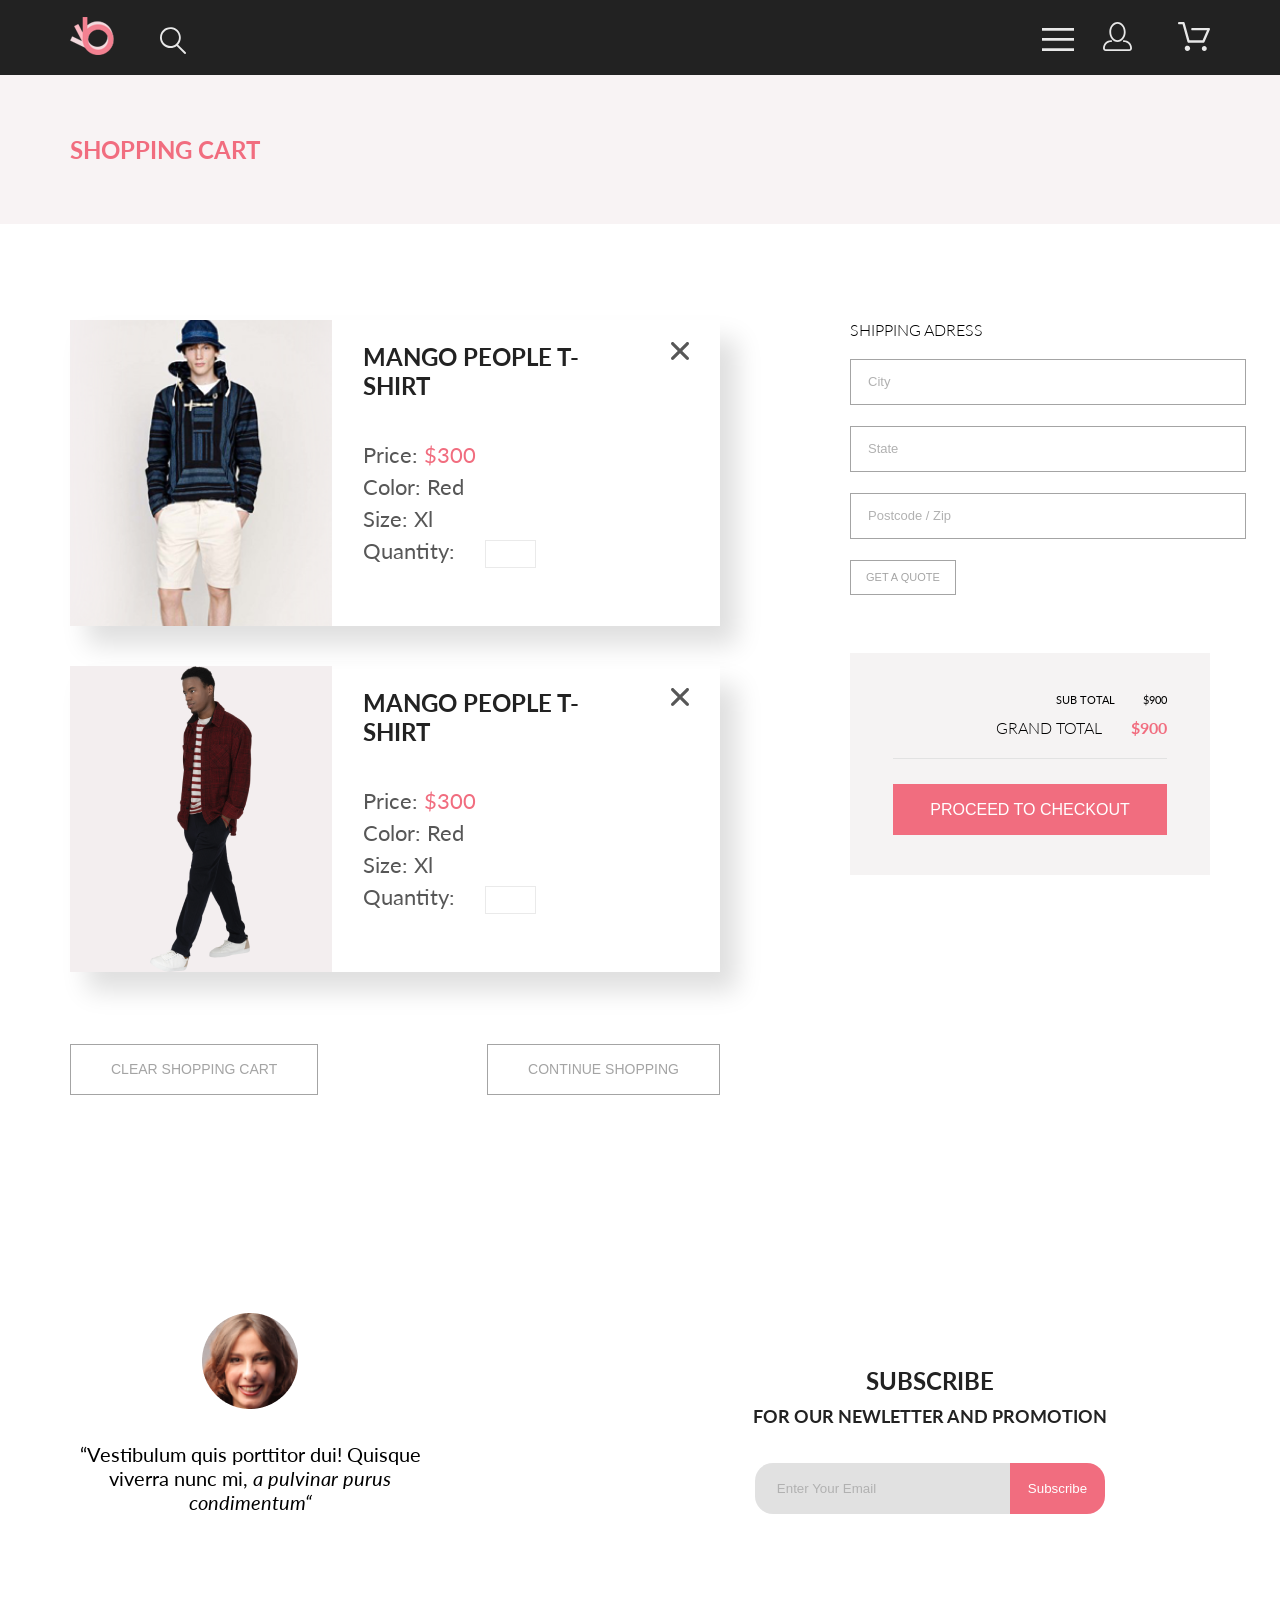
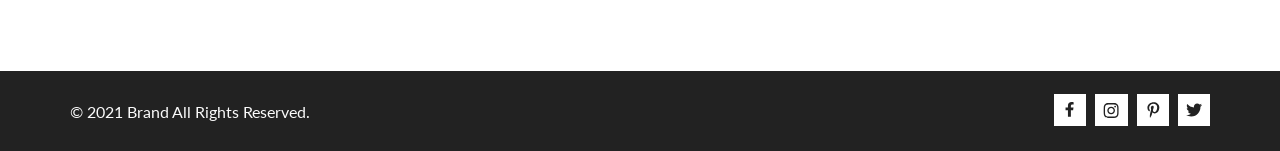
==== cart.html @ 200db580 "Страница Корзина" ====
<!doctype html>
<html lang="ru-RU">

<head>
	<meta charset="utf-8">
	<meta name="viewport" content="width=device-width, initial-scale=1">
	<title>Корзина</title>
	<link rel="stylesheet" href="css/style.css">
	<link rel="preconnect" href="https://fonts.gstatic.com">
	<link href="https://fonts.googleapis.com/css2?family=Lato:wght@300;400;700;900&display=swap" rel="stylesheet">
</head>

<body>
	<svg class="visually-hidden">
		<symbol id="icon__loupe">
			<path
				d="M19.0596 17.6259C20.6713 15.8658 21.6282 13.6048 21.7698 11.2225C21.9113 8.84018 21.2288 6.48173 19.8369 4.54318C18.445 2.60463 16.4285 1.20404 14.126 0.576619C11.8234 -0.0508009 9.3751 0.13316 7.19217 1.09761C5.00923 2.06205 3.22463 3.74825 2.13804 5.87302C1.05145 7.9978 0.729054 10.4318 1.225 12.7661C1.72094 15.1005 3.00501 17.1932 4.86158 18.6927C6.71814 20.1922 9.03413 21.0072 11.4206 21.0009C13.673 21.004 15.8645 20.27 17.6606 18.9109L25.4086 26.7179C25.4941 26.807 25.5965 26.8781 25.7099 26.927C25.8232 26.9759 25.9452 27.0017 26.0686 27.0029C26.1923 27.0033 26.3148 26.9782 26.4283 26.9292C26.5419 26.8801 26.6441 26.8082 26.7286 26.7179C26.9025 26.537 26.9997 26.2958 26.9997 26.0449C26.9997 25.794 26.9025 25.5528 26.7286 25.3719L19.0596 17.6259ZM2.88662 10.5009C2.89946 8.81563 3.41094 7.17187 4.35659 5.77685C5.30224 4.38183 6.63972 3.29801 8.20044 2.662C9.76115 2.02599 11.4752 1.86627 13.1266 2.20298C14.7779 2.53969 16.2926 3.35775 17.4797 4.55404C18.6668 5.75033 19.4732 7.27129 19.7972 8.92519C20.1212 10.5791 19.9483 12.2919 19.3002 13.8476C18.6522 15.4034 17.5581 16.7325 16.1559 17.6674C14.7536 18.6023 13.1059 19.1011 11.4206 19.1009C9.14916 19.0901 6.97482 18.1784 5.37484 16.566C3.77486 14.9537 2.87998 12.7724 2.88662 10.5009Z" />
		</symbol>
		<symbol id="icon__menu">
			<path d="M0 23V20.31H32V23H0ZM0 12.76V10.07H32V12.76H0ZM0 2.69V0H32V2.69H0Z" />
		</symbol>
		<symbol id="icon__user">
			<path
				d="M14.5 19.937C19 19.937 22.656 15.464 22.656 9.968C22.656 4.472 19 0 14.5 0C13.3631 0.0217413 12.2463 0.303398 11.2351 0.823397C10.2239 1.34339 9.34507 2.08794 8.66602 3C7.12663 4.99573 6.30819 7.45381 6.34399 9.974C6.34399 15.465 10 19.937 14.5 19.937ZM14.5 1.813C18 1.813 20.844 5.472 20.844 9.969C20.844 14.466 17.998 18.125 14.5 18.125C11.002 18.125 8.15603 14.465 8.15503 9.969C8.15403 5.473 11 1.813 14.5 1.813ZM20.844 18.125C20.6036 18.125 20.373 18.2205 20.203 18.3905C20.033 18.5605 19.9375 18.7911 19.9375 19.0315C19.9375 19.2719 20.033 19.5025 20.203 19.6725C20.373 19.8425 20.6036 19.938 20.844 19.938C22.526 19.9399 24.1386 20.6088 25.3279 21.7982C26.5172 22.9875 27.1861 24.6 27.188 26.282C27.1875 26.5221 27.0918 26.7523 26.922 26.9221C26.7522 27.0918 26.5221 27.1875 26.282 27.188H2.71997C2.47985 27.1875 2.24975 27.0918 2.07996 26.9221C1.91016 26.7523 1.81449 26.5221 1.81396 26.282C1.81608 24.6001 2.48517 22.9877 3.67444 21.7985C4.86371 20.6092 6.47608 19.9401 8.15796 19.938C8.39824 19.938 8.62868 19.8425 8.79858 19.6726C8.96849 19.5027 9.06396 19.2723 9.06396 19.032C9.06396 18.7917 8.96849 18.5613 8.79858 18.3914C8.62868 18.2215 8.39824 18.126 8.15796 18.126C5.99541 18.1279 3.92201 18.9875 2.39258 20.5164C0.863144 22.0453 0.00264777 24.1185 0 26.281C0.000794067 27.0019 0.287502 27.693 0.797241 28.2027C1.30698 28.7125 1.99811 28.9992 2.71899 29H26.282C27.0027 28.9989 27.6936 28.7121 28.2031 28.2024C28.7126 27.6927 28.9992 27.0017 29 26.281C28.9974 24.1187 28.1372 22.0457 26.6083 20.5168C25.0793 18.9878 23.0063 18.1276 20.844 18.125Z" />
		</symbol>
		<symbol id="icon__cart">
			<path
				d="M26.2009 29C25.5532 28.9738 24.9415 28.6948 24.4972 28.2227C24.0529 27.7506 23.8114 27.1232 23.8245 26.475C23.8376 25.8269 24.1043 25.2097 24.5673 24.7559C25.0303 24.3022 25.6527 24.048 26.301 24.048C26.9493 24.048 27.5717 24.3022 28.0347 24.7559C28.4977 25.2097 28.7644 25.8269 28.7775 26.475C28.7906 27.1232 28.549 27.7506 28.1047 28.2227C27.6604 28.6948 27.0488 28.9738 26.401 29H26.2009ZM6.75293 26.32C6.75293 25.79 6.91011 25.2718 7.20459 24.8311C7.49907 24.3904 7.91764 24.0469 8.40735 23.844C8.89705 23.6412 9.43594 23.5881 9.95581 23.6915C10.4757 23.7949 10.9532 24.0502 11.328 24.425C11.7028 24.7998 11.9581 25.2773 12.0615 25.7972C12.1649 26.317 12.1118 26.8559 11.9089 27.3456C11.7061 27.8353 11.3626 28.2539 10.9219 28.5483C10.4812 28.8428 9.96304 29 9.43298 29C9.08087 29.0003 8.73212 28.9311 8.40674 28.7966C8.08136 28.662 7.78569 28.4646 7.53662 28.2158C7.28755 27.9669 7.09001 27.6713 6.9552 27.3461C6.82039 27.0208 6.75098 26.6721 6.75098 26.32H6.75293ZM10.553 20.686C10.2935 20.6868 10.0409 20.6024 9.83411 20.4457C9.62727 20.2891 9.47758 20.0689 9.40796 19.819L4.57495 2.36401H1.18201C0.868521 2.36401 0.567859 2.23947 0.346191 2.01781C0.124523 1.79614 0 1.49549 0 1.18201C0 0.868519 0.124523 0.567873 0.346191 0.346205C0.567859 0.124537 0.868521 5.81268e-06 1.18201 5.81268e-06H5.46301C5.7225 -0.00080736 5.97504 0.0837201 6.18176 0.240568C6.38848 0.397416 6.53784 0.617884 6.60693 0.868006L11.4399 18.323H24.6179L29.001 8.27501H14.401C14.2428 8.27961 14.0854 8.25242 13.9379 8.19507C13.7904 8.13771 13.6559 8.05134 13.5424 7.94108C13.4288 7.83082 13.3386 7.69891 13.277 7.55315C13.2154 7.40739 13.1836 7.25075 13.1836 7.0925C13.1836 6.93426 13.2154 6.77762 13.277 6.63186C13.3386 6.4861 13.4288 6.35419 13.5424 6.24393C13.6559 6.13367 13.7904 6.0473 13.9379 5.98994C14.0854 5.93259 14.2428 5.90541 14.401 5.91001H30.814C31.0097 5.90996 31.2022 5.95866 31.3744 6.05172C31.5465 6.14478 31.6928 6.27926 31.7999 6.44301C31.9078 6.60729 31.9734 6.79569 31.9908 6.99145C32.0083 7.18721 31.9771 7.38424 31.9 7.565L26.495 19.977C26.4026 20.1876 26.251 20.3668 26.0585 20.4927C25.866 20.6186 25.641 20.6858 25.411 20.686H10.553Z" />
		</symbol>
	</svg>
	<header class="header">
		<div class="container">
			<div>
				<a href="index.html">
					<img class="header__logo" src="img/header_logo.png" alt="Логотип" width="44" height="38">
				</a>
				<svg class="header__icon-redrow" width="27" height="28">
					<use href="#icon__loupe" />
				</svg>
			</div>
			<div>
				<button class="header__button" id="burger">
					<svg class="header__icon-redrow" width="32" height="23">
						<use href="#icon__menu" />
					</svg>
				</button>
				<a href="reg.html">
					<svg class="header__icon-redrow header__user" width="29" height="29">
						<use href="#icon__user" />
					</svg>
				</a>
				<a href="#">
					<svg class="header__icon-redrow" width="32" height="29">
						<use href="#icon__cart" />
					</svg>
				</a>
			</div>
			<nav class="header__menu" id="menu">
				<div class="menu__wrapper">
					menu
					<img id="close" class="header__menu-close" src="img/header_menu_close.svg" alt="Закрыть" width="13"
						height="13">
					<ul class="header__menu-list">
						<li>
							<h2 class="header__menu-head">man</h2>
							<ul>
								<li class="header__menu-item"><a href="#">Accessories</a></li>
								<li class="header__menu-item"><a href="#">Bags</a></li>
								<li class="header__menu-item"><a href="#">Denim</a></li>
								<li class="header__menu-item"><a href="#">T-Shirts</a></li>
							</ul>
						</li>
						<li>
							<h2 class="header__menu-head">woman</h2>
							<ul>
								<li class="header__menu-item"><a href="#">Accessories</a></li>
								<li class="header__menu-item"><a href="#">Jackets & Coats</a></li>
								<li class="header__menu-item"><a href="#">Polos</a></li>
								<li class="header__menu-item"><a href="#">T-Shirts</a></li>
								<li class="header__menu-item"><a href="#">Shirts</a></li>
							</ul>
						</li>
						<li>
							<h2 class="header__menu-head">kids</h2>
							<ul>
								<li class="header__menu-item"><a href="#">Accessories</a></li>
								<li class="header__menu-item"><a href="#">Jackets & Coats</a></li>
								<li class="header__menu-item"><a href="#">Polos</a></li>
								<li class="header__menu-item"><a href="#">T-Shirts</a></li>
								<li class="header__menu-item"><a href="#">Shirts</a></li>
								<li class="header__menu-item"><a href="#">Bags </a></li>
							</ul>
						</li>
					</ul>
				</div>
			</nav>
		</div>
	</header>
	<main>
		<section class="cart">
			<div class="container">
				<h1 class="cart__head">shopping cart</h1>
			</div>
		</section>
		<section>
			<div class="container">
				<!--            H2 скрытый. Для SEO         -->
				<h2 class="visually-hidden">subcart</h2>
				<div class="cart__wrapper">
					<div>
						<ul>
							<li class="cart__item">
								<img src="img/cart-photo-01.png" alt="изображение товара" width="262" height="306">
								<div class="cart__item-manage">
									<img class="cart__item-delete" src="img/cart_delete.svg" alt="удалить товар">
									<h2 class="cart__item-head">mango people t-shirt</h2>
									<p class="cart__item-text">Price: <span class="cart__item-price">$300</span></p>
									<p class="cart__item-text">Color: Red</p>
									<p class="cart__item-text">Size: Xl</p>
									<p class="cart__item-text">Quantity: <input class="cart__item-input" type="number"></p>
								</div>
							</li>
							<li class="cart__item">
								<img src="img/cart-photo-02.png" alt="изображение товара" width="262" height="306">
								<div class="cart__item-manage">
									<img class="cart__item-delete" src="img/cart_delete.svg" alt="удалить товар">
									<h2 class="cart__item-head">mango people t-shirt</h2>
									<p class="cart__item-text">Price: <span class="cart__item-price">$300</span></p>
									<p class="cart__item-text">Color: Red</p>
									<p class="cart__item-text">Size: Xl</p>
									<p class="cart__item-text">Quantity: <input class="cart__item-input" type="number"></p>
								</div>
							</li>
						</ul>
						<div class="cart__list-operation">
							<button class="cart__list-button" type="reset">clear shopping cart</button>
							<button class="cart__list-button">continue shopping</button>
						</div>
					</div>
					<form class="cart__form" action="">
						<fieldset>
							<legend class="cart__form-head">shipping adress</legend>
							<input class="cart__form-input" type="text" placeholder="City">
							<input class="cart__form-input" type="text" placeholder="State">
							<input class="cart__form-input" type="text" placeholder="Postcode / Zip">
							<button class="cart__form-button">get a quote</button>
						</fieldset>
						<fieldset class="cart__total">
							<p class="cart__total-text">sub total <span class="cart__total-text-price">$900</span></p>
							<p class="cart__total-grand">grand total <span class="cart__total-grand-price">$900</span></p>
							<hr class="cart__total-separate">
							<button type="submit" class="cart__total-button">proceed to checkout</button>
						</fieldset>
					</form>
				</div>
			</div>
		</section>
	</main>
	<footer>
		<section class="feedback">
			<!--            H6 скрытый. Для SEO         -->
			<h2 class="visually-hidden">feedback</h2>
			<div class="container">
				<article class="feedback__comment">
					<img src="img/feedback_Photo.png" alt="Фотография покупателя">
					<p class="feedback__text">“Vestibulum quis porttitor dui! Quisque viverra nunc mi, <span
							class="feedback__subtext">a pulvinar purus condimentum“</span></p>
				</article>
				<form class="feedback__subscribe" action="">
					<h2 class="feedback__subscribe-head">subscribe</h2>
					<h3 class="feedback__subscribe-subhead">for our newletter and promotion</h3>
					<div class="feedback__subscribe-wrapper">
						<input class="feedback__subscribe-input" type="email" placeholder="Enter Your Email">
						<button class="feedback__subscribe-button" type="submit">Subscribe</button>
					</div>
				</form>
			</div>
		</section>
		<section class="footer">
			<!--            H6 скрытый. Для SEO         -->
			<h2 class="visually-hidden">copyright</h2>
			<div class="container">
				<p class="footer__text">&copy 2021 Brand All Rights Reserved.</p>
				<div>
					<a class="footer__icon" href="#">
						<svg class="footer__svg-color" width="32" height="32" viewBox="0 0 32 32"
							xmlns="http://www.w3.org/2000/svg">
							<path
								d="M19.0884 16.28L19.5069 13.616H16.8902V11.8873C16.8902 11.1585 17.2557 10.4481 18.4277 10.4481H19.6172V8.17997C19.6172 8.17997 18.5377 8 17.5056 8C15.3507 8 13.9422 9.27593 13.9422 11.5857V13.616H11.5469V16.28H13.9422V22.72H16.8902V16.28H19.0884Z" />
						</svg>
					</a>
					<a class="footer__icon" href="#">
						<svg class="footer__svg-color" width="33" height="32" viewBox="0 0 33 32"
							xmlns="http://www.w3.org/2000/svg">
							<path
								d="M16.139 12.6816C14.0238 12.6816 12.3177 14.3849 12.3177 16.4966C12.3177 18.6083 14.0238 20.3117 16.139 20.3117C18.2541 20.3117 19.9602 18.6083 19.9602 16.4966C19.9602 14.3849 18.2541 12.6816 16.139 12.6816ZM16.139 18.9769C14.7721 18.9769 13.6547 17.8646 13.6547 16.4966C13.6547 15.1287 14.7688 14.0164 16.139 14.0164C17.5092 14.0164 18.6233 15.1287 18.6233 16.4966C18.6233 17.8646 17.5058 18.9769 16.139 18.9769ZM21.0078 12.5255C21.0078 13.0203 20.6087 13.4154 20.1165 13.4154C19.621 13.4154 19.2252 13.0169 19.2252 12.5255C19.2252 12.0341 19.6243 11.6357 20.1165 11.6357C20.6087 11.6357 21.0078 12.0341 21.0078 12.5255ZM23.5386 13.4287C23.4821 12.2367 23.2094 11.1808 22.3347 10.3109C21.4634 9.44097 20.4058 9.1687 19.2119 9.10894C17.9814 9.03921 14.2932 9.03921 13.0627 9.10894C11.8721 9.16538 10.8145 9.43765 9.93987 10.3076C9.06522 11.1775 8.79584 12.2333 8.73597 13.4253C8.66613 14.6539 8.66613 18.3361 8.73597 19.5646C8.79251 20.7566 9.06522 21.8124 9.93987 22.6824C10.8145 23.5523 11.8688 23.8246 13.0627 23.8843C14.2932 23.9541 17.9814 23.9541 19.2119 23.8843C20.4058 23.8279 21.4634 23.5556 22.3347 22.6824C23.2061 21.8124 23.4788 20.7566 23.5386 19.5646C23.6085 18.3361 23.6085 14.6572 23.5386 13.4287ZM21.949 20.8828C21.6895 21.5335 21.1874 22.0349 20.5322 22.2972C19.5511 22.6857 17.2231 22.596 16.139 22.596C15.0548 22.596 12.7235 22.6824 11.7457 22.2972C11.0939 22.0382 10.5917 21.5369 10.329 20.8828C9.93987 19.9033 10.0297 17.5791 10.0297 16.4966C10.0297 15.4142 9.9432 13.0867 10.329 12.1105C10.5884 11.4597 11.0906 10.9583 11.7457 10.696C12.7268 10.3076 15.0548 10.3972 16.139 10.3972C17.2231 10.3972 19.5545 10.3109 20.5322 10.696C21.184 10.955 21.6862 11.4564 21.949 12.1105C22.3381 13.09 22.2483 15.4142 22.2483 16.4966C22.2483 17.5791 22.3381 19.9066 21.949 20.8828Z" />
						</svg>
					</a>
					<a class="footer__icon" href="#">
						<svg class="footer__svg-color" width="32" height="32" viewBox="0 0 32 32"
							xmlns="http://www.w3.org/2000/svg">
							<path
								d="M16.7403 8.20312C13.5556 8.20312 10.4082 10.3406 10.4082 13.8C10.4082 16 11.6374 17.25 12.3823 17.25C12.6896 17.25 12.8666 16.3875 12.8666 16.1438C12.8666 15.8531 12.1309 15.2344 12.1309 14.025C12.1309 11.5125 14.0305 9.73125 16.4889 9.73125C18.6027 9.73125 20.1671 10.9406 20.1671 13.1625C20.1671 14.8219 19.506 17.9344 17.3642 17.9344C16.5913 17.9344 15.9302 17.3719 15.9302 16.5656C15.9302 15.3844 16.7496 14.2406 16.7496 13.0219C16.7496 10.9531 13.835 11.3281 13.835 13.8281C13.835 14.3531 13.9002 14.9344 14.133 15.4125C13.7046 17.2688 12.8293 20.0344 12.8293 21.9469C12.8293 22.5375 12.9131 23.1188 12.969 23.7094C13.0745 23.8281 13.0218 23.8156 13.1832 23.7563C14.7476 21.6 14.6917 21.1781 15.3994 18.3562C15.7812 19.0875 16.7683 19.4812 17.5505 19.4812C20.8469 19.4812 22.3275 16.2469 22.3275 13.3313C22.3275 10.2281 19.6643 8.20312 16.7403 8.20312Z" />
						</svg>
					</a>
					<a href="#">
						<svg class="footer__svg-color" width="32" height="32" viewBox="0 0 32 32"
							xmlns="http://www.w3.org/2000/svg">
							<path
								d="M22.417 12.7405C22.427 12.8826 22.427 13.0248 22.427 13.1669C22.427 17.5019 19.1498 22.4969 13.1599 22.4969C11.3145 22.4969 9.60022 21.9588 8.1582 21.0248C8.4204 21.0552 8.67247 21.0654 8.94475 21.0654C10.4674 21.0654 11.8691 20.5476 12.9884 19.6644C11.5565 19.6339 10.3565 18.6898 9.94305 17.3903C10.1447 17.4207 10.3464 17.441 10.5582 17.441C10.8506 17.441 11.1431 17.4004 11.4153 17.3294C9.92291 17.0248 8.80355 15.705 8.80355 14.1111V14.0705C9.23715 14.3141 9.74139 14.4664 10.2758 14.4867C9.39849 13.8979 8.82373 12.8928 8.82373 11.7557C8.82373 11.1466 8.98504 10.5882 9.26741 10.1009C10.8708 12.0908 13.2809 13.3902 15.9833 13.5324C15.9329 13.2887 15.9027 13.035 15.9027 12.7811C15.9027 10.974 17.3548 9.50195 19.1598 9.50195C20.0976 9.50195 20.9446 9.89789 21.5396 10.5375C22.2757 10.3954 22.9816 10.1212 23.6068 9.74561C23.3648 10.507 22.8505 11.1466 22.1749 11.5527C22.8304 11.4817 23.4657 11.2989 24.0505 11.0451C23.6069 11.6948 23.0522 12.2735 22.417 12.7405Z" />
						</svg>
					</a>
				</div>
			</div>
		</section>
	</footer>
</body>

</html>
---- css/style.css ----
html,
body,
div,
span,
applet,
object,
iframe,
h1,
h2,
h3,
h4,
h5,
h6,
p,
blockquote,
pre,
a,
abbr,
acronym,
address,
big,
cite,
code,
del,
dfn,
em,
img,
ins,
kbd,
q,
s,
samp,
small,
strike,
strong,
sub,
sup,
tt,
var,
b,
u,
i,
center,
dl,
dt,
dd,
ol,
ul,
li,
fieldset,
form,
label,
legend,
table,
caption,
tbody,
tfoot,
thead,
tr,
th,
td,
article,
aside,
canvas,
details,
embed,
figure,
figcaption,
footer,
header,
hgroup,
menu,
nav,
output,
ruby,
section,
summary,
time,
mark,
audio,
video {
  margin: 0;
  padding: 0;
  border: 0;
  vertical-align: baseline;
}

body {
  line-height: 1;
}

ol,
ul {
  list-style: none;
}

blockquote,
q {
  quotes: none;
}

blockquote:before,
blockquote:after,
q:before,
q:after {
  content: '';
  content: none;
}

table {
  border-collapse: collapse;
  border-spacing: 0;
}

a {
  text-decoration: none;
}

body {
  font-family: Lato;
  font-size: 16px;
  font-style: normal;
  font-weight: 400;
  line-height: 19px;
}

.container {
  width: 1140px;
  margin: 0 auto;
}

.visually-hidden {
  position: absolute;
  width: 1px;
  height: 1px;
  margin: -1px;
  padding: 0;
  overflow: hidden;
  border: 0;
  clip: rect(0 0 0 0);
}

.header {
  background-color: #222222;
  position: relative;
}

.header .container {
  display: -webkit-box;
  display: -ms-flexbox;
  display: flex;
  -webkit-box-pack: justify;
      -ms-flex-pack: justify;
          justify-content: space-between;
  -webkit-box-align: center;
      -ms-flex-align: center;
          align-items: center;
  min-height: 75px;
}

.header__logo {
  margin-right: 41px;
}

.header__icon-redrow {
  fill: #e8e8e8;
}

.header__icon-redrow:hover {
  fill: #F16D7F;
  cursor: pointer;
}

.header__user {
  margin: 0 42px 0 25px;
}

.header__button {
  border: 0;
  padding: 0;
  background-color: transparent;
}

.header__menu {
  display: none;
  position: absolute;
  top: 100%;
  left: 0;
  right: 0;
  height: 765px;
  background-color: rgba(33, 22, 22, 0.7);
  z-index: 1;
}

.header__menu-wrapper {
  position: absolute;
  top: 0;
  right: 0;
  text-transform: uppercase;
  width: 230px;
  height: 100%;
  padding: 37px 34px;
  -webkit-box-sizing: border-box;
          box-sizing: border-box;
  background-color: #FFF;
  font-size: 14px;
  font-weight: 700;
  line-height: 17px;
}

.header__menu-close {
  position: absolute;
  top: 16px;
  right: 16px;
}

.header__menu-close:hover {
  opacity: 0.6;
  cursor: pointer;
}

.header__menu-list {
  margin-top: 24px;
}

.header__menu-head {
  margin: 20px 0 12px;
  font-size: 14px;
  font-weight: 400;
  line-height: 17px;
  color: #F16D7F;
}

.header__menu-item {
  margin: 11px 0 0 20px;
}

.header__menu-item > a {
  text-transform: none;
  font-size: 14px;
  font-weight: 400;
  color: #6e6e6e;
}

.header__menu-item > a:hover {
  opacity: 0.6;
}

.display-block {
  display: block;
}

.footer {
  background-color: #222222;
}

.footer .container {
  display: -webkit-box;
  display: -ms-flexbox;
  display: flex;
  -webkit-box-pack: justify;
      -ms-flex-pack: justify;
          justify-content: space-between;
  -webkit-box-align: center;
      -ms-flex-align: center;
          align-items: center;
  min-height: 80px;
}

.footer__text {
  font-size: 16px;
  color: #fbfbfb;
}

.footer__icon {
  margin-right: 5px;
}

.footer__svg-color {
  background-color: #fff;
  fill: #222222;
}

.footer__svg-color:hover {
  background-color: #F16D7F;
  fill: #fff;
}

.feedback {
  background-image: url(../img/feedback_Background.jpg);
  background-repeat: no-repeat;
  background-size: cover;
  min-height: 448px;
}

.feedback .container {
  display: -webkit-box;
  display: -ms-flexbox;
  display: flex;
  -webkit-box-pack: justify;
      -ms-flex-pack: justify;
          justify-content: space-between;
  -webkit-box-align: end;
      -ms-flex-align: end;
          align-items: flex-end;
  text-align: center;
}

.feedback__comment {
  width: 360px;
  margin-top: 90px;
}

.feedback__text {
  margin-top: 30px;
  font-size: 20px;
  line-height: 24px;
}

.feedback__subtext {
  font-style: italic;
}

.feedback__subscribe {
  width: 560px;
  color: #222222;
}

.feedback__subscribe-head {
  font-size: 24px;
  font-weight: 700;
  line-height: 40px;
  text-transform: uppercase;
}

.feedback__subscribe-subhead {
  font-size: 18px;
  line-height: 30px;
  text-transform: uppercase;
}

.feedback__subscribe-wrapper {
  display: -webkit-box;
  display: -ms-flexbox;
  display: flex;
  -webkit-box-pack: center;
      -ms-flex-pack: center;
          justify-content: center;
  margin-top: 32px;
}

.feedback__subscribe-input {
  padding: 18px 64px 18px 22px;
  background-color: #e1e1e1;
  border: 0;
  border-top-left-radius: 18px;
  border-bottom-left-radius: 18px;
}

.feedback__subscribe-button {
  padding: 18px 18px;
  background-color: #F16D7F;
  border: 0;
  border-top-right-radius: 18px;
  border-bottom-right-radius: 18px;
  color: #fff;
}

.feedback__subscribe-button:hover {
  opacity: 0.6;
  cursor: pointer;
}

.brand {
  background-color: #F1E4E6;
  position: relative;
}

.brand .container {
  display: -webkit-box;
  display: -ms-flexbox;
  display: flex;
  -webkit-box-pack: justify;
      -ms-flex-pack: justify;
          justify-content: space-between;
  -webkit-box-align: center;
      -ms-flex-align: center;
          align-items: center;
}

.brand__photo {
  -webkit-box-flex: 1;
      -ms-flex-positive: 1;
          flex-grow: 1;
}

.brand__name {
  -webkit-box-flex: 1;
      -ms-flex-positive: 1;
          flex-grow: 1;
}

.brand__title {
  border-left: 12px solid #F16D7F;
  padding-left: 16px;
  font-size: 48px;
  font-weight: 900;
  line-height: 58px;
  text-transform: uppercase;
}

.brand__subtitle {
  display: block;
  font-size: 37px;
  font-weight: 700;
  line-height: 44px;
}

.brand__subtitle-pink {
  color: #F16D7F;
}

.offers__list {
  display: -webkit-box;
  display: -ms-flexbox;
  display: flex;
  -ms-flex-wrap: wrap;
      flex-wrap: wrap;
  -webkit-box-pack: justify;
      -ms-flex-pack: justify;
          justify-content: space-between;
  margin-top: 65px;
}

.offers__item {
  position: relative;
  color: #fff;
  width: 360px;
  min-height: 260px;
  margin: 0 0 30px;
  display: -webkit-box;
  display: -ms-flexbox;
  display: flex;
  -webkit-box-pack: center;
      -ms-flex-pack: center;
          justify-content: center;
  -webkit-box-align: center;
      -ms-flex-align: center;
          align-items: center;
  text-transform: uppercase;
  text-align: center;
  background-color: rgba(33, 22, 22, 0.7);
}

.offers__item::after {
  content: '';
  position: absolute;
  top: 0;
  left: 0;
  bottom: 0;
  right: 0;
  z-index: -1;
}

.offers__item-woman::after {
  background-image: url(../img/offerImage01.png);
}

.offers__item-man::after {
  background-image: url(../img/offerImage02.png);
}

.offers__item-kids::after {
  background-image: url(../img/offerImage03.png);
}

.offers__item-accesories {
  width: 100%;
  min-height: 180px;
  margin: 0;
}

.offers__item-accesories::after {
  background-image: url(../img/offerImage04.png);
}

.offers__head {
  font-size: 16px;
  line-height: 19px;
}

.offers__text {
  font-size: 24px;
  font-weight: 700;
  line-height: 29px;
  color: #F16D7F;
}

.product {
  text-align: center;
}

.product__head {
  margin-top: 96px;
  font-size: 30px;
  line-height: 36px;
  color: #222222;
}

.product__subhead {
  font-size: 14px;
  line-height: 17px;
  color: #9f9f9f;
}

.product__wrapper {
  display: -webkit-box;
  display: -ms-flexbox;
  display: flex;
  -ms-flex-wrap: wrap;
      flex-wrap: wrap;
  -webkit-box-pack: justify;
      -ms-flex-pack: justify;
          justify-content: space-between;
  margin-top: 48px;
}

.product__items {
  position: relative;
  width: 360px;
  background-color: #f8f8f8;
  margin-bottom: 30px;
  text-align: left;
}

.product__items-overlaeyer {
  position: absolute;
  top: 0;
  left: 0;
  right: 0;
  height: 420px;
  background-color: rgba(33, 22, 22, 0.7);
  opacity: 0;
}

.product__items-overlaeyer:hover {
  opacity: 1;
  cursor: pointer;
}

.product__items-button {
  position: absolute;
  top: 50%;
  left: 50%;
  -webkit-transform: translate(-50%, -50%);
          transform: translate(-50%, -50%);
  display: -webkit-box;
  display: -ms-flexbox;
  display: flex;
  -webkit-box-pack: space-evenly;
      -ms-flex-pack: space-evenly;
          justify-content: space-evenly;
  -webkit-box-align: center;
      -ms-flex-align: center;
          align-items: center;
  width: 140px;
  height: 40px;
  border: 1px solid #fff;
  font-size: 14px;
  line-height: 17px;
  color: #fff;
}

.product__info {
  padding: 25px 18px 20px;
}

.product__info-head {
  font-size: 13px;
  line-height: 16px;
  text-transform: uppercase;
}

.product__info-text {
  font-size: 14px;
  font-weight: 300;
  line-height: 17px;
  color: #5d5d5d;
  margin: 13px 0 18px;
}

.product__info-price {
  font-size: 16px;
  line-height: 19px;
  color: var(--dark-pink);
}

.product__button {
  font-size: 16px;
  line-height: 19px;
  border: 1px solid #ff6a6a;
  margin-top: 20px;
  padding: 14px 38px;
  background-color: transparent;
}

.product__button-text {
  color: #ff6a6a;
}

.product__button:hover {
  background-color: #ff6a6a;
}

.product__button:hover .product__button-text {
  color: #fff;
}

.feature {
  margin-top: 95px;
  background-color: #222;
}

.feature .container {
  display: -webkit-box;
  display: -ms-flexbox;
  display: flex;
  -webkit-box-pack: justify;
      -ms-flex-pack: justify;
          justify-content: space-between;
  -webkit-box-align: center;
      -ms-flex-align: center;
          align-items: center;
  min-height: 340px;
  text-align: center;
}

.feature__head {
  padding: 28px 0 16px;
  font-size: 20px;
  line-height: 24px;
  color: white;
}

.feature__text {
  width: 360px;
  font-size: 14px;
  font-weight: 300;
  line-height: 17px;
  color: #fbfbfb;
}

.registration {
  background-color: #F8F3F4;
}

.registration__head {
  padding: 60px 0;
  font-size: 24px;
  line-height: 29px;
  text-transform: uppercase;
  color: #F16D7F;
}

.registration__wrapper {
  margin: 64px 0 96px;
  display: -webkit-box;
  display: -ms-flexbox;
  display: flex;
  -webkit-box-pack: justify;
      -ms-flex-pack: justify;
          justify-content: space-between;
}

.registration__form-field {
  width: 360px;
  font-size: 16px;
  font-weight: 300;
  line-height: 19px;
  color: #222222;
}

.registration__form-up {
  margin-bottom: 31px;
}

.registration__form-down {
  margin: 35px 0 39px;
}

.registration__form-input {
  width: 100%;
  margin-top: 20px;
  padding: 15px 17px;
  -webkit-box-sizing: border-box;
          box-sizing: border-box;
  border: 1px solid #a4a4a4;
}

.registration__form-radio {
  display: none;
}

.registration__form-label {
  position: relative;
  margin: 50px 20px 0 25px;
  font-size: 11px;
  font-weight: 300;
  line-height: 13px;
  color: #000;
}

.registration__form-label::before {
  content: "";
  position: absolute;
  top: -2px;
  left: -25px;
  width: 17px;
  height: 17px;
  border: 1px solid #a4a4a4;
  border-radius: 50%;
  cursor: pointer;
}

.registration__form-radio:checked + .registration__form-label::before {
  background-color: #F16D7F;
  background-image: url(../img/loyalty_ok.svg);
  background-repeat: no-repeat;
  background-position: center center;
  background-size: 10px 10px;
}

.registration__form-text {
  margin-top: 15px;
  font-size: 13px;
  font-weight: 300;
  line-height: 16px;
  color: #b1b1b1;
}

.registration__form-button {
  text-transform: uppercase;
  padding: 17px 29px;
  border: 0;
  color: #fff;
  background-color: #F16D7F;
}

.registration__form-button:hover {
  opacity: 0.6;
  cursor: pointer;
}

.registration__loyalty {
  width: 650px;
  color: #000;
  font-size: 24px;
  font-weight: 300;
  line-height: 29px;
}

::-webkit-input-placeholder {
  color: #b1b1b1;
}

::-moz-placeholder {
  color: #b1b1b1;
}

/* Firefox 19+ */
:-ms-input-placeholder {
  color: #b1b1b1;
}

.loyalty__head {
  text-transform: uppercase;
  font-size: 24px;
  font-weight: 300;
  line-height: 29px;
}

.loyalty__text {
  margin-top: 22px;
}

.loyalty__list {
  margin-top: 16px;
  padding-left: 42px;
  background-image: url(../img/loyalty_ok.svg);
  background-repeat: no-repeat;
  background-position: left center;
}

.cart {
  background-color: #F8F3F4;
}

.cart__head {
  padding: 60px 0;
  font-size: 24px;
  line-height: 29px;
  text-transform: uppercase;
  color: #F16D7F;
}

.cart__wrapper {
  margin: 96px 0 128px;
  display: -webkit-box;
  display: -ms-flexbox;
  display: flex;
  -webkit-box-pack: justify;
      -ms-flex-pack: justify;
          justify-content: space-between;
}

.cart__item {
  width: 650px;
  display: -webkit-box;
  display: -ms-flexbox;
  display: flex;
  -webkit-box-pack: justify;
      -ms-flex-pack: justify;
          justify-content: space-between;
  margin-bottom: 40px;
  -webkit-box-shadow: 17px 19px 24px rgba(0, 0, 0, 0.13);
          box-shadow: 17px 19px 24px rgba(0, 0, 0, 0.13);
}

.cart__item-manage {
  position: relative;
  -webkit-box-flex: 1;
      -ms-flex-positive: 1;
          flex-grow: 1;
  padding: 22px 31px;
  font-size: 22px;
  line-height: 26px;
  color: #575757;
}

.cart__item-delete {
  position: absolute;
  top: 22px;
  right: 31px;
}

.cart__item-delete:hover {
  opacity: 0.6;
  cursor: pointer;
}

.cart__item-head {
  width: 260px;
  margin-bottom: 42px;
  font-size: 24px;
  line-height: 29px;
  text-transform: uppercase;
  color: #222222;
}

.cart__item-text {
  margin-bottom: 6px;
}

.cart__item-price {
  color: #F16D7F;
}

.cart__item-input {
  width: 45px;
  height: 24px;
  border: 1px solid #EAEAEA;
  margin-left: 24px;
  text-align: center;
  font-size: 18px;
  line-height: 22px;
  color: #656565;
}

.cart__list-operation {
  display: -webkit-box;
  display: -ms-flexbox;
  display: flex;
  -webkit-box-pack: justify;
      -ms-flex-pack: justify;
          justify-content: space-between;
  margin-top: 72px;
}

.cart__list-button {
  padding: 16px 40px;
  background-color: transparent;
  border: 1px solid #A4A4A4;
  font-size: 14px;
  font-weight: 300;
  line-height: 17px;
  text-transform: uppercase;
  color: #A4A4A4;
}

.cart__list-button:hover {
  border: 1px solid #ff6a6a;
  background-color: #ff6a6a;
  color: #fff;
  cursor: pointer;
}

.cart__form {
  width: 360px;
}

.cart__form-head {
  margin-bottom: 20px;
  font-size: 16px;
  font-weight: 300;
  line-height: 19px;
  text-transform: uppercase;
}

.cart__form-input {
  width: 100%;
  margin-bottom: 21px;
  padding: 14px 17px;
  border: 1px solid #A4A4A4;
  font-size: 13px;
  font-weight: 300;
  line-height: 16px;
}

.cart__form-button {
  padding: 10px 15px;
  border: 1px solid #A4A4A4;
  background-color: transparent;
  text-transform: uppercase;
  font-size: 11px;
  font-weight: 300;
  line-height: 13px;
  text-align: center;
  color: #A4A4A4;
}

.cart__form-button:hover {
  border: 1px solid #ff6a6a;
  background-color: #ff6a6a;
  color: #fff;
  cursor: pointer;
}

.cart__total {
  margin-top: 58px;
  padding: 40px 43px;
  background-color: #f5f3f3;
  text-transform: uppercase;
  text-align: right;
}

.cart__total-text {
  font-size: 11px;
  line-height: 13px;
  margin-bottom: 12px;
}

.cart__total-text-price {
  margin-left: 25px;
}

.cart__total-grand {
  font-size: 16px;
  font-weight: 300;
  line-height: 19px;
  margin-bottom: 21px;
}

.cart__total-grand-price {
  font-weight: 700;
  color: #F16D7F;
  margin-left: 25px;
}

.cart__total-separate {
  border: none;
  border-top: 1px solid #e2e2e2;
}

.cart__total-button {
  width: 100%;
  margin-top: 17px;
  padding: 15px 0;
  border: 1px solid #F16D7F;
  background-color: #F16D7F;
  text-transform: uppercase;
  font-size: 16px;
  font-weight: 300;
  line-height: 19px;
  text-align: center;
  color: #fff;
}

.cart__total-button:hover {
  opacity: 0.6;
  cursor: pointer;
}

input[type=number]::-webkit-inner-spin-button,
input[type=number]::-webkit-outer-spin-button {
  -webkit-appearance: none;
  margin: 0;
}
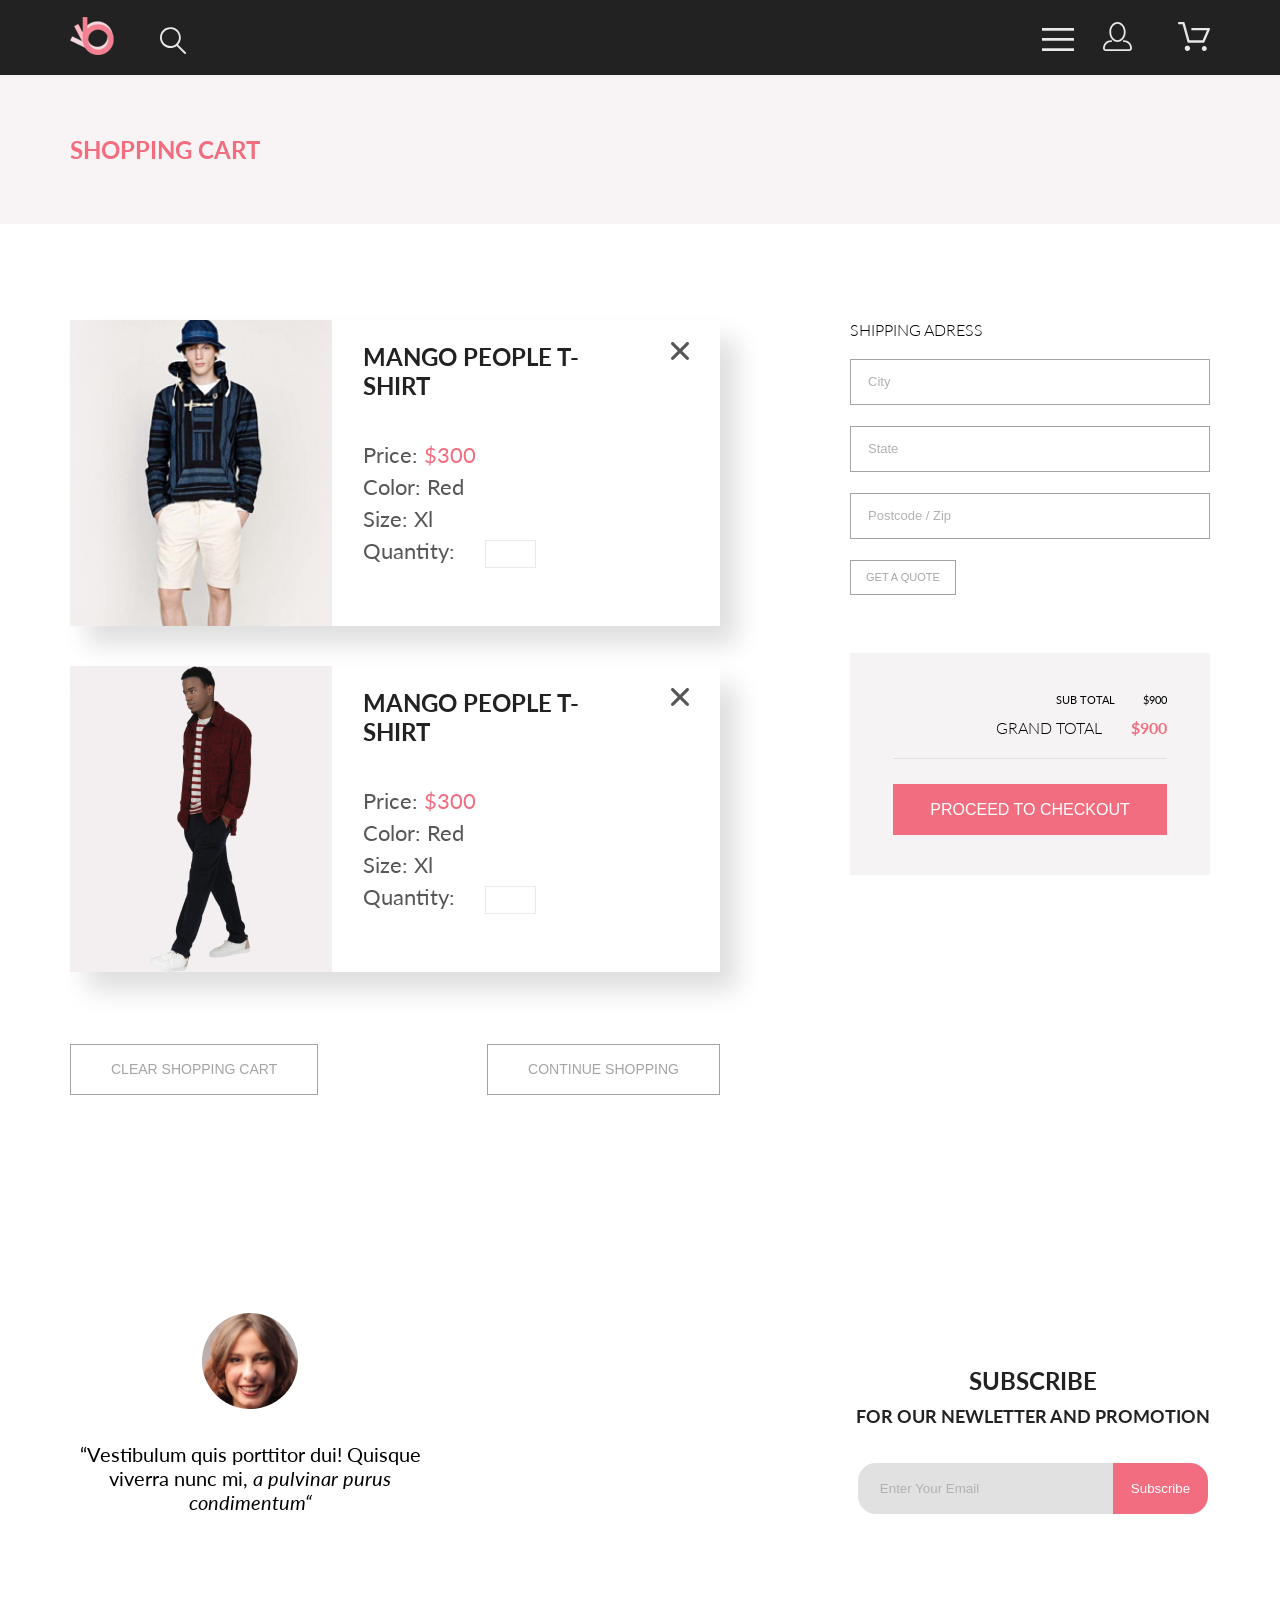
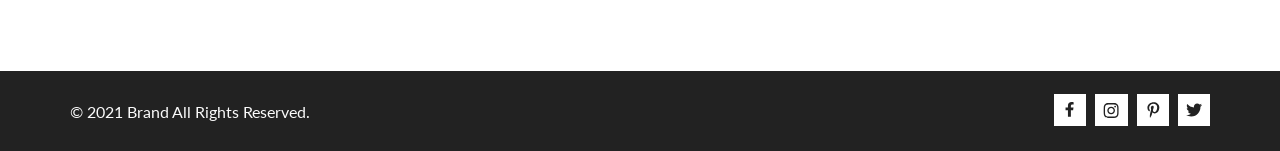
==== commit 9ee3001c: "Адаптивность" ====
--- a/cart.html
+++ b/cart.html
@@ -19,7 +19,7 @@
 		<symbol id="icon__menu">
 			<path d="M0 23V20.31H32V23H0ZM0 12.76V10.07H32V12.76H0ZM0 2.69V0H32V2.69H0Z" />
 		</symbol>
-		<symbol id="icon__user">
+		<symbol id="icon__reg">
 			<path
 				d="M14.5 19.937C19 19.937 22.656 15.464 22.656 9.968C22.656 4.472 19 0 14.5 0C13.3631 0.0217413 12.2463 0.303398 11.2351 0.823397C10.2239 1.34339 9.34507 2.08794 8.66602 3C7.12663 4.99573 6.30819 7.45381 6.34399 9.974C6.34399 15.465 10 19.937 14.5 19.937ZM14.5 1.813C18 1.813 20.844 5.472 20.844 9.969C20.844 14.466 17.998 18.125 14.5 18.125C11.002 18.125 8.15603 14.465 8.15503 9.969C8.15403 5.473 11 1.813 14.5 1.813ZM20.844 18.125C20.6036 18.125 20.373 18.2205 20.203 18.3905C20.033 18.5605 19.9375 18.7911 19.9375 19.0315C19.9375 19.2719 20.033 19.5025 20.203 19.6725C20.373 19.8425 20.6036 19.938 20.844 19.938C22.526 19.9399 24.1386 20.6088 25.3279 21.7982C26.5172 22.9875 27.1861 24.6 27.188 26.282C27.1875 26.5221 27.0918 26.7523 26.922 26.9221C26.7522 27.0918 26.5221 27.1875 26.282 27.188H2.71997C2.47985 27.1875 2.24975 27.0918 2.07996 26.9221C1.91016 26.7523 1.81449 26.5221 1.81396 26.282C1.81608 24.6001 2.48517 22.9877 3.67444 21.7985C4.86371 20.6092 6.47608 19.9401 8.15796 19.938C8.39824 19.938 8.62868 19.8425 8.79858 19.6726C8.96849 19.5027 9.06396 19.2723 9.06396 19.032C9.06396 18.7917 8.96849 18.5613 8.79858 18.3914C8.62868 18.2215 8.39824 18.126 8.15796 18.126C5.99541 18.1279 3.92201 18.9875 2.39258 20.5164C0.863144 22.0453 0.00264777 24.1185 0 26.281C0.000794067 27.0019 0.287502 27.693 0.797241 28.2027C1.30698 28.7125 1.99811 28.9992 2.71899 29H26.282C27.0027 28.9989 27.6936 28.7121 28.2031 28.2024C28.7126 27.6927 28.9992 27.0017 29 26.281C28.9974 24.1187 28.1372 22.0457 26.6083 20.5168C25.0793 18.9878 23.0063 18.1276 20.844 18.125Z" />
 		</symbol>
@@ -39,24 +39,24 @@
 				</svg>
 			</div>
 			<div>
-				<button class="header__button" id="burger">
+				<button class="header__button" id="burger" type="menu">
 					<svg class="header__icon-redrow" width="32" height="23">
 						<use href="#icon__menu" />
 					</svg>
 				</button>
-				<a href="reg.html">
-					<svg class="header__icon-redrow header__user" width="29" height="29">
-						<use href="#icon__user" />
+				<a href="reg.html" class="header__reg">
+					<svg class="header__icon-redrow" width="29" height="29">
+						<use href="#icon__reg" />
 					</svg>
 				</a>
-				<a href="#">
+				<a href="#" class="header__cart">
 					<svg class="header__icon-redrow" width="32" height="29">
 						<use href="#icon__cart" />
 					</svg>
 				</a>
 			</div>
 			<nav class="header__menu" id="menu">
-				<div class="menu__wrapper">
+				<div class="header__menu-wrapper">
 					menu
 					<img id="close" class="header__menu-close" src="img/header_menu_close.svg" alt="Закрыть" width="13"
 						height="13">
@@ -104,7 +104,6 @@
 		</section>
 		<section>
 			<div class="container">
-				<!--            H2 скрытый. Для SEO         -->
 				<h2 class="visually-hidden">subcart</h2>
 				<div class="cart__wrapper">
 					<div>
@@ -112,7 +111,8 @@
 							<li class="cart__item">
 								<img src="img/cart-photo-01.png" alt="изображение товара" width="262" height="306">
 								<div class="cart__item-manage">
-									<img class="cart__item-delete" src="img/cart_delete.svg" alt="удалить товар">
+									<img class="cart__item-delete" src="img/cart_delete.svg" alt="удалить товар" width="18"
+										height="18">
 									<h2 class="cart__item-head">mango people t-shirt</h2>
 									<p class="cart__item-text">Price: <span class="cart__item-price">$300</span></p>
 									<p class="cart__item-text">Color: Red</p>
@@ -123,7 +123,8 @@
 							<li class="cart__item">
 								<img src="img/cart-photo-02.png" alt="изображение товара" width="262" height="306">
 								<div class="cart__item-manage">
-									<img class="cart__item-delete" src="img/cart_delete.svg" alt="удалить товар">
+									<img class="cart__item-delete" src="img/cart_delete.svg" alt="удалить товар" width="18"
+										height="18">
 									<h2 class="cart__item-head">mango people t-shirt</h2>
 									<p class="cart__item-text">Price: <span class="cart__item-price">$300</span></p>
 									<p class="cart__item-text">Color: Red</p>
@@ -133,24 +134,26 @@
 							</li>
 						</ul>
 						<div class="cart__list-operation">
-							<button class="cart__list-button" type="reset">clear shopping cart</button>
-							<button class="cart__list-button">continue shopping</button>
+							<button class="cart__list-button" type="reset">Clear shopping cart</button>
+							<button class="cart__list-button" type="button"><a href="#">Continue shopping</a></button>
 						</div>
 					</div>
 					<form class="cart__form" action="">
-						<fieldset>
-							<legend class="cart__form-head">shipping adress</legend>
-							<input class="cart__form-input" type="text" placeholder="City">
-							<input class="cart__form-input" type="text" placeholder="State">
-							<input class="cart__form-input" type="text" placeholder="Postcode / Zip">
-							<button class="cart__form-button">get a quote</button>
-						</fieldset>
-						<fieldset class="cart__total">
-							<p class="cart__total-text">sub total <span class="cart__total-text-price">$900</span></p>
-							<p class="cart__total-grand">grand total <span class="cart__total-grand-price">$900</span></p>
-							<hr class="cart__total-separate">
-							<button type="submit" class="cart__total-button">proceed to checkout</button>
-						</fieldset>
+						<h2 class="cart__form-head">shipping adress</h2>
+						<div>
+							<fieldset>
+								<input class="cart__form-input" type="text" placeholder="City">
+								<input class="cart__form-input" type="text" placeholder="State">
+								<input class="cart__form-input" type="text" placeholder="Postcode / Zip">
+								<button class="cart__form-button" type="button">get a quote</button>
+							</fieldset>
+							<fieldset class="cart__total">
+								<p class="cart__total-text">sub total <span class="cart__total-text-price">$900</span></p>
+								<p class="cart__total-grand">grand total <span class="cart__total-grand-price">$900</span></p>
+								<hr class="cart__total-separate">
+								<button type="submit" class="cart__total-button">proceed to checkout</button>
+							</fieldset>
+						</div>
 					</form>
 				</div>
 			</div>
@@ -158,7 +161,7 @@
 	</main>
 	<footer>
 		<section class="feedback">
-			<!--            H6 скрытый. Для SEO         -->
+
 			<h2 class="visually-hidden">feedback</h2>
 			<div class="container">
 				<article class="feedback__comment">
--- a/css/style.css
+++ b/css/style.css
@@ -113,6 +113,7 @@
 }
 
 a {
+  color: inherit;
   text-decoration: none;
 }
 
@@ -125,8 +126,17 @@
 }
 
 .container {
-  width: 1140px;
+  max-width: 1140px;
   margin: 0 auto;
+}
+
+@media (max-width: 768px) {
+  .container {
+    width: 100%;
+    padding: 0 16px;
+    -webkit-box-sizing: border-box;
+            box-sizing: border-box;
+  }
 }
 
 .visually-hidden {
@@ -158,6 +168,18 @@
   min-height: 75px;
 }
 
+@media (max-width: 768px) {
+  .header .container {
+    padding: 0 32px;
+  }
+}
+
+@media (max-width: 375px) {
+  .header .container {
+    padding: 0 16px;
+  }
+}
+
 .header__logo {
   margin-right: 41px;
 }
@@ -171,8 +193,20 @@
   cursor: pointer;
 }
 
-.header__user {
+.header__reg {
   margin: 0 42px 0 25px;
+}
+
+@media (max-width: 375px) {
+  .header__reg {
+    display: none;
+  }
+}
+
+@media (max-width: 375px) {
+  .header__cart {
+    display: none;
+  }
 }
 
 .header__button {
@@ -250,6 +284,168 @@
   display: block;
 }
 
+.feedback {
+  background-image: url(../img/feedback_Background.jpg);
+  background-repeat: no-repeat;
+  background-position: left -3px bottom;
+  background-size: cover;
+  min-height: 448px;
+}
+
+@media (max-width: 768px) {
+  .feedback {
+    padding-bottom: 140px;
+  }
+}
+
+.feedback .container {
+  display: -webkit-box;
+  display: -ms-flexbox;
+  display: flex;
+  -webkit-box-pack: justify;
+      -ms-flex-pack: justify;
+          justify-content: space-between;
+  -webkit-box-align: end;
+      -ms-flex-align: end;
+          align-items: flex-end;
+  text-align: center;
+}
+
+@media (max-width: 768px) {
+  .feedback .container {
+    -webkit-box-orient: vertical;
+    -webkit-box-direction: normal;
+        -ms-flex-direction: column;
+            flex-direction: column;
+    -webkit-box-align: center;
+        -ms-flex-align: center;
+            align-items: center;
+  }
+}
+
+.feedback__comment {
+  width: 360px;
+  margin-top: 90px;
+}
+
+@media (max-width: 768px) {
+  .feedback__comment {
+    margin-top: 54px;
+  }
+}
+
+@media (max-width: 375px) {
+  .feedback__comment {
+    width: 100%;
+  }
+}
+
+.feedback__text {
+  margin-top: 30px;
+  font-size: 20px;
+  line-height: 24px;
+}
+
+@media (max-width: 375px) {
+  .feedback__text {
+    font-size: 18px;
+    line-height: 22px;
+  }
+}
+
+.feedback__subtext {
+  font-style: italic;
+}
+
+.feedback__subscribe {
+  max-width: 560px;
+  color: #222222;
+}
+
+@media (max-width: 768px) {
+  .feedback__subscribe {
+    margin-top: 54px;
+  }
+}
+
+@media (max-width: 375px) {
+  .feedback__subscribe {
+    width: 100%;
+  }
+}
+
+.feedback__subscribe-head {
+  font-size: 24px;
+  font-weight: 700;
+  line-height: 40px;
+  text-transform: uppercase;
+}
+
+.feedback__subscribe-subhead {
+  font-size: 18px;
+  line-height: 30px;
+  text-transform: uppercase;
+}
+
+@media (max-width: 375px) {
+  .feedback__subscribe-subhead {
+    font-size: 14px;
+    line-height: 21px;
+  }
+}
+
+.feedback__subscribe-wrapper {
+  display: -webkit-box;
+  display: -ms-flexbox;
+  display: flex;
+  -webkit-box-pack: center;
+      -ms-flex-pack: center;
+          justify-content: center;
+  margin-top: 32px;
+}
+
+@media (max-width: 768px) {
+  .feedback__subscribe-wrapper {
+    margin-top: 27px;
+  }
+}
+
+.feedback__subscribe-input {
+  padding: 18px 64px 18px 22px;
+  background-color: #e1e1e1;
+  border: 0;
+  border-top-left-radius: 18px;
+  border-bottom-left-radius: 18px;
+}
+
+@media (max-width: 375px) {
+  .feedback__subscribe-input {
+    width: 70%;
+    padding: 18px 0 18px 22px;
+  }
+}
+
+.feedback__subscribe-button {
+  padding: 18px 18px;
+  background-color: #F16D7F;
+  border: 0;
+  border-top-right-radius: 18px;
+  border-bottom-right-radius: 18px;
+  color: #fff;
+}
+
+@media (max-width: 375px) {
+  .feedback__subscribe-button {
+    width: 30%;
+    overflow: hidden;
+  }
+}
+
+.feedback__subscribe-button:hover {
+  opacity: 0.6;
+  cursor: pointer;
+}
+
 .footer {
   background-color: #222222;
 }
@@ -267,11 +463,33 @@
   min-height: 80px;
 }
 
+@media (max-width: 768px) {
+  .footer .container {
+    padding: 0 32px;
+  }
+}
+
+@media (max-width: 375px) {
+  .footer .container {
+    -webkit-box-orient: vertical;
+    -webkit-box-direction: reverse;
+        -ms-flex-direction: column-reverse;
+            flex-direction: column-reverse;
+    padding-bottom: 10px;
+  }
+}
+
 .footer__text {
   font-size: 16px;
   color: #fbfbfb;
 }
 
+@media (max-width: 375px) {
+  .footer__text {
+    text-align: center;
+  }
+}
+
 .footer__icon {
   margin-right: 5px;
 }
@@ -281,94 +499,16 @@
   fill: #222222;
 }
 
+@media (max-width: 375px) {
+  .footer__svg-color {
+    margin-top: 42px;
+    margin-bottom: 42px;
+  }
+}
+
 .footer__svg-color:hover {
   background-color: #F16D7F;
   fill: #fff;
-}
-
-.feedback {
-  background-image: url(../img/feedback_Background.jpg);
-  background-repeat: no-repeat;
-  background-size: cover;
-  min-height: 448px;
-}
-
-.feedback .container {
-  display: -webkit-box;
-  display: -ms-flexbox;
-  display: flex;
-  -webkit-box-pack: justify;
-      -ms-flex-pack: justify;
-          justify-content: space-between;
-  -webkit-box-align: end;
-      -ms-flex-align: end;
-          align-items: flex-end;
-  text-align: center;
-}
-
-.feedback__comment {
-  width: 360px;
-  margin-top: 90px;
-}
-
-.feedback__text {
-  margin-top: 30px;
-  font-size: 20px;
-  line-height: 24px;
-}
-
-.feedback__subtext {
-  font-style: italic;
-}
-
-.feedback__subscribe {
-  width: 560px;
-  color: #222222;
-}
-
-.feedback__subscribe-head {
-  font-size: 24px;
-  font-weight: 700;
-  line-height: 40px;
-  text-transform: uppercase;
-}
-
-.feedback__subscribe-subhead {
-  font-size: 18px;
-  line-height: 30px;
-  text-transform: uppercase;
-}
-
-.feedback__subscribe-wrapper {
-  display: -webkit-box;
-  display: -ms-flexbox;
-  display: flex;
-  -webkit-box-pack: center;
-      -ms-flex-pack: center;
-          justify-content: center;
-  margin-top: 32px;
-}
-
-.feedback__subscribe-input {
-  padding: 18px 64px 18px 22px;
-  background-color: #e1e1e1;
-  border: 0;
-  border-top-left-radius: 18px;
-  border-bottom-left-radius: 18px;
-}
-
-.feedback__subscribe-button {
-  padding: 18px 18px;
-  background-color: #F16D7F;
-  border: 0;
-  border-top-right-radius: 18px;
-  border-bottom-right-radius: 18px;
-  color: #fff;
-}
-
-.feedback__subscribe-button:hover {
-  opacity: 0.6;
-  cursor: pointer;
 }
 
 .brand {
@@ -388,16 +528,57 @@
           align-items: center;
 }
 
+@media (max-width: 768px) {
+  .brand .container {
+    height: 368px;
+  }
+}
+
+@media (max-width: 375px) {
+  .brand .container {
+    -webkit-box-pack: center;
+        -ms-flex-pack: center;
+            justify-content: center;
+  }
+}
+
 .brand__photo {
   -webkit-box-flex: 1;
       -ms-flex-positive: 1;
           flex-grow: 1;
 }
 
+@media (max-width: 768px) {
+  .brand__photo {
+    text-align: center;
+  }
+}
+
+@media (max-width: 375px) {
+  .brand__photo {
+    display: none;
+  }
+}
+
+@media (max-width: 768px) {
+  .brand__photo > img {
+    width: 45%;
+    height: auto;
+  }
+}
+
 .brand__name {
   -webkit-box-flex: 1;
       -ms-flex-positive: 1;
           flex-grow: 1;
+}
+
+@media (max-width: 768px) {
+  .brand__name {
+    -webkit-box-flex: unset;
+        -ms-flex-positive: unset;
+            flex-grow: unset;
+  }
 }
 
 .brand__title {
@@ -409,11 +590,39 @@
   text-transform: uppercase;
 }
 
+@media (max-width: 768px) {
+  .brand__title {
+    font-size: 44px;
+    line-height: 52px;
+  }
+}
+
+@media (max-width: 375px) {
+  .brand__title {
+    font-size: 37px;
+    line-height: 44px;
+  }
+}
+
 .brand__subtitle {
   display: block;
   font-size: 37px;
   font-weight: 700;
   line-height: 44px;
+}
+
+@media (max-width: 768px) {
+  .brand__subtitle {
+    font-size: 24px;
+    line-height: 29px;
+  }
+}
+
+@media (max-width: 375px) {
+  .brand__subtitle {
+    font-size: 20px;
+    line-height: 24px;
+  }
 }
 
 .brand__subtitle-pink {
@@ -432,12 +641,18 @@
   margin-top: 65px;
 }
 
+@media (max-width: 768px) {
+  .offers__list {
+    margin-top: 20px;
+  }
+}
+
 .offers__item {
   position: relative;
   color: #fff;
-  width: 360px;
+  width: 31%;
   min-height: 260px;
-  margin: 0 0 30px;
+  margin-bottom: 30px;
   display: -webkit-box;
   display: -ms-flexbox;
   display: flex;
@@ -452,6 +667,20 @@
   background-color: rgba(33, 22, 22, 0.7);
 }
 
+@media (max-width: 768px) {
+  .offers__item {
+    min-height: 167px;
+    margin-bottom: 20px;
+  }
+}
+
+@media (max-width: 375px) {
+  .offers__item {
+    width: 100%;
+    min-height: 247px;
+  }
+}
+
 .offers__item::after {
   content: '';
   position: absolute;
@@ -464,14 +693,20 @@
 
 .offers__item-woman::after {
   background-image: url(../img/offerImage01.png);
+  background-position: center center;
+  background-size: cover;
 }
 
 .offers__item-man::after {
   background-image: url(../img/offerImage02.png);
+  background-position: center center;
+  background-size: cover;
 }
 
 .offers__item-kids::after {
   background-image: url(../img/offerImage03.png);
+  background-position: center center;
+  background-size: cover;
 }
 
 .offers__item-accesories {
@@ -480,12 +715,25 @@
   margin: 0;
 }
 
+@media (max-width: 768px) {
+  .offers__item-accesories {
+    -webkit-box-orient: vertical;
+    -webkit-box-direction: normal;
+        -ms-flex-direction: column;
+            flex-direction: column;
+    min-height: 116px;
+  }
+}
+
 .offers__item-accesories::after {
   background-image: url(../img/offerImage04.png);
+  background-position: center center;
+  background-size: cover;
 }
 
 .offers__head {
   font-size: 16px;
+  font-weight: 400;
   line-height: 19px;
 }
 
@@ -505,6 +753,12 @@
   font-size: 30px;
   line-height: 36px;
   color: #222222;
+}
+
+@media (max-width: 768px) {
+  .product__head {
+    margin-top: 64px;
+  }
 }
 
 .product__subhead {
@@ -525,12 +779,39 @@
   margin-top: 48px;
 }
 
+@media (max-width: 768px) {
+  .product__wrapper {
+    -ms-flex-pack: distribute;
+        justify-content: space-around;
+  }
+}
+
 .product__items {
-  position: relative;
-  width: 360px;
+  max-width: 360px;
   background-color: #f8f8f8;
   margin-bottom: 30px;
   text-align: left;
+}
+
+@media (max-width: 768px) {
+  .product__items {
+    margin-bottom: 15px;
+  }
+}
+
+.product__items > div {
+  position: relative;
+}
+
+.product__items > div > img {
+  display: block;
+}
+
+@media (max-width: 375px) {
+  .product__items > div > img {
+    width: 100%;
+    height: auto;
+  }
 }
 
 .product__items-overlaeyer {
@@ -538,7 +819,7 @@
   top: 0;
   left: 0;
   right: 0;
-  height: 420px;
+  bottom: 0;
   background-color: rgba(33, 22, 22, 0.7);
   opacity: 0;
 }
@@ -592,7 +873,7 @@
 .product__info-price {
   font-size: 16px;
   line-height: 19px;
-  color: var(--dark-pink);
+  color: #F16D7F;
 }
 
 .product__button {
@@ -602,17 +883,11 @@
   margin-top: 20px;
   padding: 14px 38px;
   background-color: transparent;
-}
-
-.product__button-text {
   color: #ff6a6a;
 }
 
 .product__button:hover {
   background-color: #ff6a6a;
-}
-
-.product__button:hover .product__button-text {
   color: #fff;
 }
 
@@ -635,6 +910,22 @@
   text-align: center;
 }
 
+@media (max-width: 768px) {
+  .feature .container {
+    -webkit-box-orient: vertical;
+    -webkit-box-direction: normal;
+        -ms-flex-direction: column;
+            flex-direction: column;
+    padding-bottom: 64px;
+  }
+}
+
+@media (max-width: 768px) {
+  .feature .container > li {
+    padding-top: 50px;
+  }
+}
+
 .feature__head {
   padding: 28px 0 16px;
   font-size: 20px;
@@ -643,7 +934,10 @@
 }
 
 .feature__text {
-  width: 360px;
+  max-width: 360px;
+  padding: 0 10px;
+  -webkit-box-sizing: border-box;
+          box-sizing: border-box;
   font-size: 14px;
   font-weight: 300;
   line-height: 17px;
@@ -660,6 +954,12 @@
   line-height: 29px;
   text-transform: uppercase;
   color: #F16D7F;
+}
+
+@media (max-width: 375px) {
+  .registration__head {
+    text-align: center;
+  }
 }
 
 .registration__wrapper {
@@ -672,12 +972,46 @@
           justify-content: space-between;
 }
 
+@media (max-width: 768px) {
+  .registration__wrapper {
+    margin: 40px 0 96px;
+  }
+}
+
+@media (max-width: 375px) {
+  .registration__wrapper {
+    -webkit-box-orient: vertical;
+    -webkit-box-direction: normal;
+        -ms-flex-direction: column;
+            flex-direction: column;
+  }
+}
+
+@media (max-width: 768px) {
+  .registration__wrapper > form {
+    width: 50%;
+  }
+}
+
+@media (max-width: 375px) {
+  .registration__wrapper > form {
+    width: 100%;
+  }
+}
+
 .registration__form-field {
   width: 360px;
   font-size: 16px;
   font-weight: 300;
   line-height: 19px;
   color: #222222;
+}
+
+@media (max-width: 768px) {
+  .registration__form-field {
+    width: auto;
+    max-width: 360px;
+  }
 }
 
 .registration__form-up {
@@ -752,11 +1086,28 @@
 }
 
 .registration__loyalty {
-  width: 650px;
+  max-width: 650px;
+  margin-left: 22px;
   color: #000;
   font-size: 24px;
   font-weight: 300;
   line-height: 29px;
+}
+
+@media (max-width: 768px) {
+  .registration__loyalty {
+    width: 50%;
+    font-size: 16px;
+    line-height: 19px;
+  }
+}
+
+@media (max-width: 375px) {
+  .registration__loyalty {
+    width: 100%;
+    margin-top: 40px;
+    margin-left: 0;
+  }
 }
 
 ::-webkit-input-placeholder {
@@ -777,6 +1128,13 @@
   font-size: 24px;
   font-weight: 300;
   line-height: 29px;
+}
+
+@media (max-width: 768px) {
+  .loyalty__head {
+    font-size: 16px;
+    line-height: 19px;
+  }
 }
 
 .loyalty__text {
@@ -801,6 +1159,12 @@
   line-height: 29px;
   text-transform: uppercase;
   color: #F16D7F;
+}
+
+@media (max-width: 375px) {
+  .cart__head {
+    text-align: center;
+  }
 }
 
 .cart__wrapper {
@@ -813,8 +1177,37 @@
           justify-content: space-between;
 }
 
+@media (max-width: 768px) {
+  .cart__wrapper {
+    margin-top: 60px;
+    -webkit-box-orient: vertical;
+    -webkit-box-direction: normal;
+        -ms-flex-direction: column;
+            flex-direction: column;
+  }
+}
+
+@media (max-width: 375px) {
+  .cart__wrapper {
+    margin: 40px 0 96px;
+  }
+}
+
+.cart__wrapper > div {
+  -webkit-box-flex: 1;
+      -ms-flex-positive: 1;
+          flex-grow: 1;
+  max-width: 650px;
+}
+
+@media (max-width: 768px) {
+  .cart__wrapper > div {
+    width: 100%;
+    max-width: none;
+  }
+}
+
 .cart__item {
-  width: 650px;
   display: -webkit-box;
   display: -ms-flexbox;
   display: flex;
@@ -826,6 +1219,28 @@
           box-shadow: 17px 19px 24px rgba(0, 0, 0, 0.13);
 }
 
+@media (max-width: 375px) {
+  .cart__item {
+    margin-bottom: 32px;
+  }
+}
+
+@media (max-width: 768px) {
+  .cart__item > img {
+    -ms-flex-item-align: center;
+        -ms-grid-row-align: center;
+        align-self: center;
+    width: 35%;
+    height: auto;
+  }
+}
+
+@media (max-width: 375px) {
+  .cart__item > img {
+    width: 45%;
+  }
+}
+
 .cart__item-manage {
   position: relative;
   -webkit-box-flex: 1;
@@ -837,24 +1252,50 @@
   color: #575757;
 }
 
+@media (max-width: 375px) {
+  .cart__item-manage {
+    padding: 13px 17px;
+    font-size: 14px;
+    line-height: 17px;
+  }
+}
+
 .cart__item-delete {
   position: absolute;
   top: 22px;
   right: 31px;
 }
 
+@media (max-width: 375px) {
+  .cart__item-delete {
+    width: 10px;
+    height: 10px;
+    top: 13px;
+    right: 17px;
+  }
+}
+
 .cart__item-delete:hover {
   opacity: 0.6;
   cursor: pointer;
 }
 
 .cart__item-head {
-  width: 260px;
+  max-width: 260px;
   margin-bottom: 42px;
   font-size: 24px;
   line-height: 29px;
   text-transform: uppercase;
   color: #222222;
+}
+
+@media (max-width: 375px) {
+  .cart__item-head {
+    max-width: 140px;
+    font-size: 16px;
+    line-height: 19px;
+    margin-bottom: 25px;
+  }
 }
 
 .cart__item-text {
@@ -876,6 +1317,13 @@
   color: #656565;
 }
 
+@media (max-width: 375px) {
+  .cart__item-input {
+    width: 24px;
+    height: 15px;
+  }
+}
+
 .cart__list-operation {
   display: -webkit-box;
   display: -ms-flexbox;
@@ -884,6 +1332,26 @@
       -ms-flex-pack: justify;
           justify-content: space-between;
   margin-top: 72px;
+}
+
+@media (max-width: 768px) {
+  .cart__list-operation {
+    -ms-flex-pack: distribute;
+        justify-content: space-around;
+  }
+}
+
+@media (max-width: 375px) {
+  .cart__list-operation {
+    -webkit-box-pack: justify;
+        -ms-flex-pack: justify;
+            justify-content: space-between;
+    margin-top: 30px;
+  }
+}
+
+.cart__list-operation button:first-child {
+  margin-right: 10px;
 }
 
 .cart__list-button {
@@ -897,6 +1365,15 @@
   color: #A4A4A4;
 }
 
+@media (max-width: 375px) {
+  .cart__list-button {
+    padding: 8px 25px;
+    font-size: 12px;
+    line-height: 14px;
+    text-transform: none;
+  }
+}
+
 .cart__list-button:hover {
   border: 1px solid #ff6a6a;
   background-color: #ff6a6a;
@@ -906,6 +1383,52 @@
 
 .cart__form {
   width: 360px;
+  margin-left: 20px;
+}
+
+@media (max-width: 768px) {
+  .cart__form {
+    width: 100%;
+    margin-left: 0;
+  }
+}
+
+@media (max-width: 768px) {
+  .cart__form div {
+    display: -webkit-box;
+    display: -ms-flexbox;
+    display: flex;
+    -webkit-box-pack: justify;
+        -ms-flex-pack: justify;
+            justify-content: space-between;
+  }
+}
+
+@media (max-width: 375px) {
+  .cart__form div {
+    -webkit-box-orient: vertical;
+    -webkit-box-direction: normal;
+        -ms-flex-direction: column;
+            flex-direction: column;
+  }
+}
+
+@media (max-width: 768px) {
+  .cart__form div > fieldset {
+    width: 50%;
+  }
+}
+
+@media (max-width: 375px) {
+  .cart__form div > fieldset {
+    width: 100%;
+  }
+}
+
+@media (max-width: 768px) {
+  .cart__form div > fieldset:first-child {
+    margin-right: 15px;
+  }
 }
 
 .cart__form-head {
@@ -916,11 +1439,25 @@
   text-transform: uppercase;
 }
 
+@media (max-width: 768px) {
+  .cart__form-head {
+    margin-top: 64px;
+  }
+}
+
+@media (max-width: 375px) {
+  .cart__form-head {
+    margin-top: 48px;
+  }
+}
+
 .cart__form-input {
   width: 100%;
   margin-bottom: 21px;
   padding: 14px 17px;
   border: 1px solid #A4A4A4;
+  -webkit-box-sizing: border-box;
+          box-sizing: border-box;
   font-size: 13px;
   font-weight: 300;
   line-height: 16px;
@@ -948,9 +1485,23 @@
 .cart__total {
   margin-top: 58px;
   padding: 40px 43px;
+  -webkit-box-sizing: border-box;
+          box-sizing: border-box;
   background-color: #f5f3f3;
   text-transform: uppercase;
   text-align: right;
+}
+
+@media (max-width: 768px) {
+  .cart__total {
+    margin-top: 0;
+  }
+}
+
+@media (max-width: 375px) {
+  .cart__total {
+    margin-top: 48px;
+  }
 }
 
 .cart__total-text {
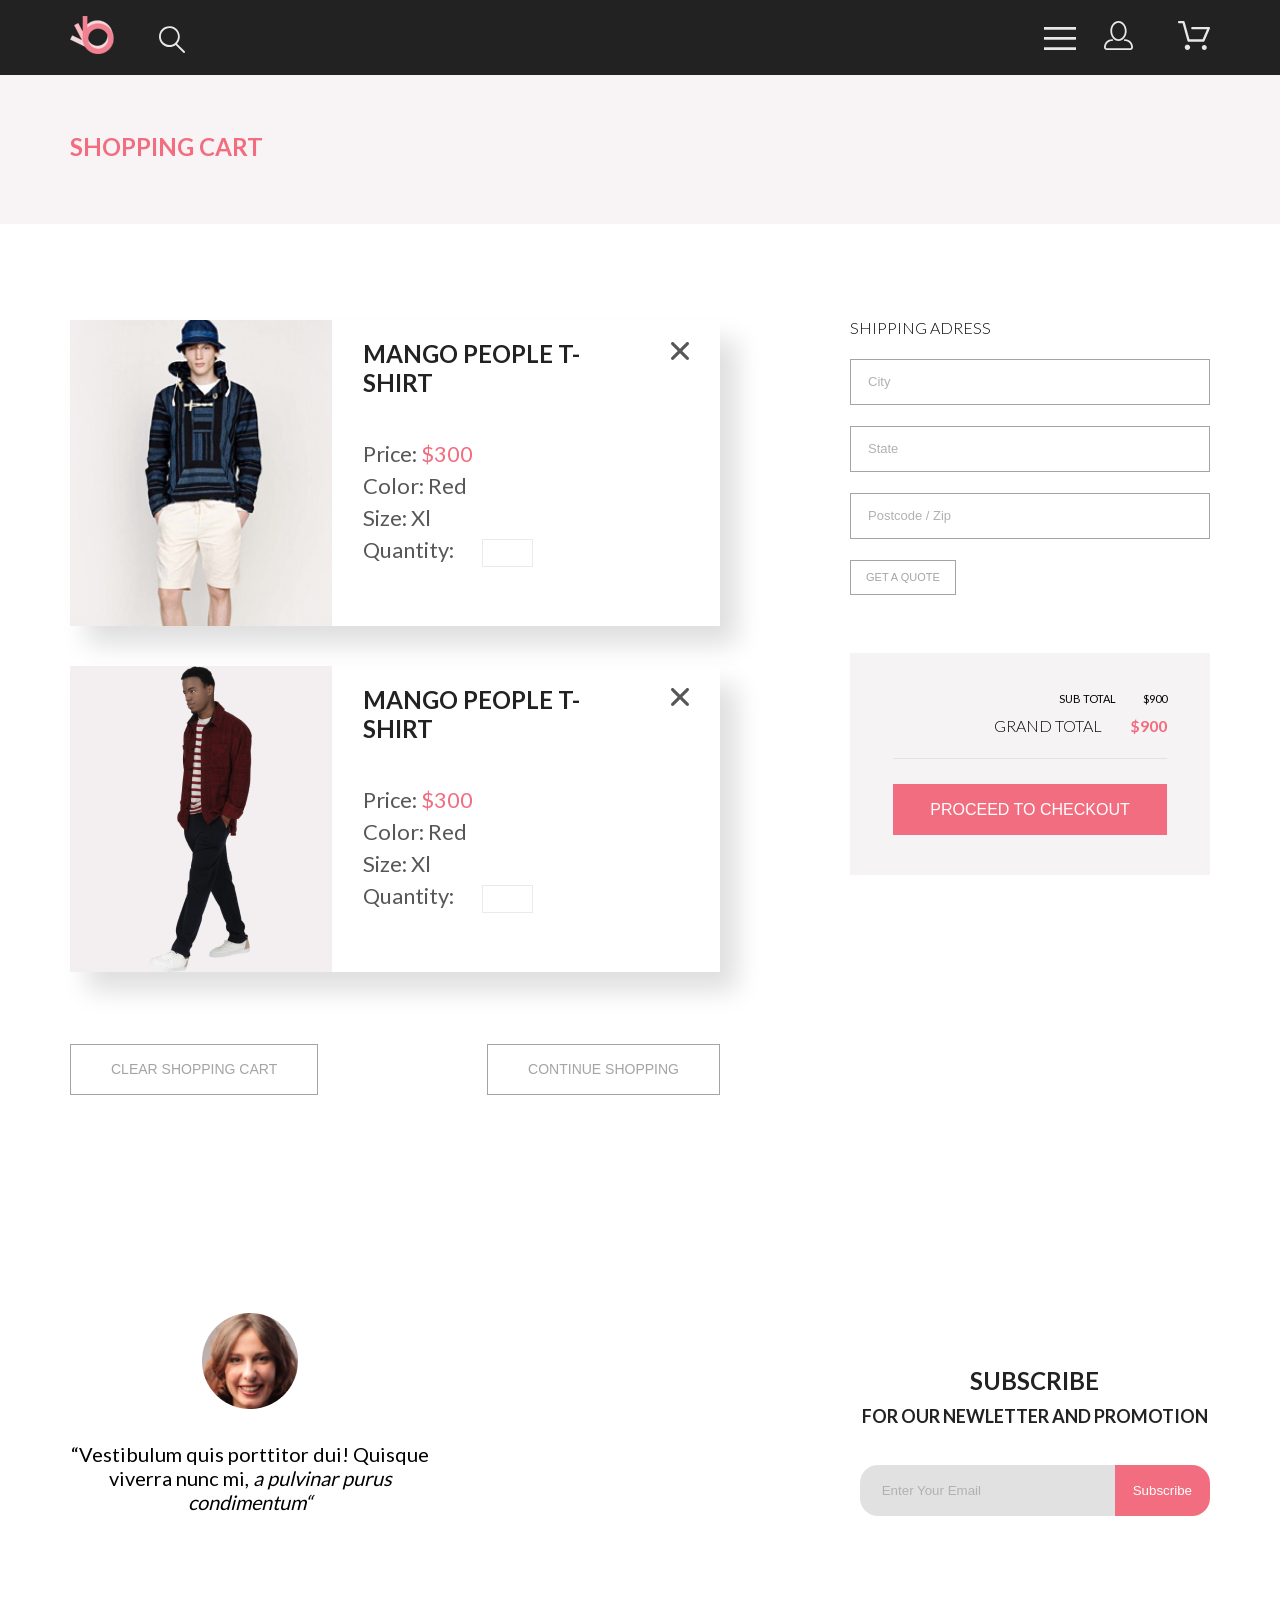
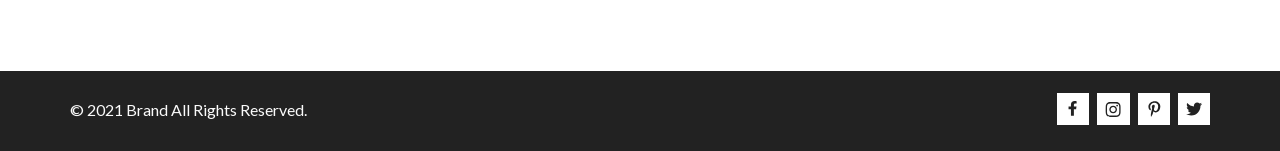
==== commit 6e7395b2: "Страница product" ====
--- a/cart.html
+++ b/cart.html
@@ -6,8 +6,6 @@
 	<meta name="viewport" content="width=device-width, initial-scale=1">
 	<title>Корзина</title>
 	<link rel="stylesheet" href="css/style.css">
-	<link rel="preconnect" href="https://fonts.gstatic.com">
-	<link href="https://fonts.googleapis.com/css2?family=Lato:wght@300;400;700;900&display=swap" rel="stylesheet">
 </head>
 
 <body>
--- a/css/style.css
+++ b/css/style.css
@@ -83,6 +83,8 @@
   padding: 0;
   border: 0;
   vertical-align: baseline;
+  -webkit-box-sizing: border-box;
+          box-sizing: border-box;
 }
 
 body {
@@ -117,8 +119,36 @@
   text-decoration: none;
 }
 
+@font-face {
+  font-family: lato;
+  src: url(../fonts/lato-regular.ttf) format("ttf"), url(../fonts/lato-regular.eot) format("eot"), url(../fonts/lato-regular.woff) format("woff"), url(../fonts/lato-regular.woff2) format("woff2");
+  font-style: normal;
+  font-weight: 400;
+}
+
+@font-face {
+  font-family: lato;
+  src: url(../fonts/lato-light.ttf) format("ttf"), url(../fonts/lato-light.eot) format("eot"), url(../fonts/lato-light.woff) format("woff"), url(../fonts/lato-light.woff2) format("woff2");
+  font-style: normal;
+  font-weight: 300;
+}
+
+@font-face {
+  font-family: lato;
+  src: url(../fonts/lato-bold.ttf) format("ttf"), url(../fonts/lato-bold.eot) format("eot"), url(../fonts/lato-bold.woff) format("woff"), url(../fonts/lato-bold.woff2) format("woff2");
+  font-style: normal;
+  font-weight: 700;
+}
+
+@font-face {
+  font-family: lato;
+  src: url(../fonts/lato-black.ttf) format("ttf"), url(../fonts/lato-black.eot) format("eot"), url(../fonts/lato-black.woff) format("woff"), url(../fonts/lato-black.woff2) format("woff2");
+  font-style: normal;
+  font-weight: 900;
+}
+
 body {
-  font-family: Lato;
+  font-family: lato, Arial, Helvetica, sans-serif;
   font-size: 16px;
   font-style: normal;
   font-weight: 400;
@@ -645,6 +675,27 @@
   .offers__list {
     margin-top: 20px;
   }
+}
+
+.offers__list a {
+  position: absolute;
+  top: 0;
+  right: 0;
+  bottom: 0;
+  left: 0;
+  display: -webkit-box;
+  display: -ms-flexbox;
+  display: flex;
+  -webkit-box-pack: center;
+      -ms-flex-pack: center;
+          justify-content: center;
+  -webkit-box-align: center;
+      -ms-flex-align: center;
+          align-items: center;
+  -webkit-box-orient: vertical;
+  -webkit-box-direction: normal;
+      -ms-flex-direction: column;
+          flex-direction: column;
 }
 
 .offers__item {
@@ -679,6 +730,15 @@
     width: 100%;
     min-height: 247px;
   }
+}
+
+.offers__item:hover {
+  background-color: rgba(33, 22, 22, 0.5);
+}
+
+.offers__item:hover .offers__head,
+.offers__item:hover .offers__text {
+  opacity: 0.7;
 }
 
 .offers__item::after {
@@ -1112,15 +1172,42 @@
 
 ::-webkit-input-placeholder {
   color: #b1b1b1;
+  opacity: 1;
+  -webkit-transition: opacity 0.3s ease;
+  transition: opacity 0.3s ease;
 }
 
 ::-moz-placeholder {
   color: #b1b1b1;
+  opacity: 1;
+  -webkit-transition: opacity 0.3s ease;
+  transition: opacity 0.3s ease;
 }
 
 /* Firefox 19+ */
 :-ms-input-placeholder {
+  opacity: 1;
+  -webkit-transition: opacity 0.3s ease;
+  transition: opacity 0.3s ease;
   color: #b1b1b1;
+}
+
+:focus::-webkit-input-placeholder {
+  opacity: 0;
+  -webkit-transition: opacity 0.3s ease;
+  transition: opacity 0.3s ease;
+}
+
+:focus::-moz-placeholder {
+  opacity: 0;
+  -webkit-transition: opacity 0.3s ease;
+  transition: opacity 0.3s ease;
+}
+
+:focus:-ms-input-placeholder {
+  opacity: 0;
+  -webkit-transition: opacity 0.3s ease;
+  transition: opacity 0.3s ease;
 }
 
 .loyalty__head {
@@ -1556,3 +1643,371 @@
   -webkit-appearance: none;
   margin: 0;
 }
+
+.arrivals {
+  background-color: #F8F3F4;
+}
+
+.arrivals .container {
+  padding: 60px 0;
+  display: -webkit-box;
+  display: -ms-flexbox;
+  display: flex;
+  -webkit-box-pack: justify;
+      -ms-flex-pack: justify;
+          justify-content: space-between;
+}
+
+@media (max-width: 375px) {
+  .arrivals .container {
+    -webkit-box-orient: vertical;
+    -webkit-box-direction: normal;
+        -ms-flex-direction: column;
+            flex-direction: column;
+    text-align: center;
+    padding: 24px 0;
+  }
+}
+
+.arrivals__head {
+  font-size: 24px;
+  line-height: 29px;
+  text-transform: uppercase;
+  color: #F16D7F;
+}
+
+.arrivals__path {
+  text-transform: uppercase;
+  font-size: 14px;
+  font-weight: 300;
+  line-height: 17px;
+  color: #636363;
+}
+
+@media (max-width: 375px) {
+  .arrivals__path {
+    padding: 32px 0;
+  }
+}
+
+.arrivals__path span {
+  font-weight: 700;
+  color: #F16D7F;
+}
+
+.arrivals__margin {
+  margin: 128px auto;
+}
+
+@media (max-width: 375px) {
+  .arrivals__margin {
+    margin: 64px auto;
+  }
+}
+
+.collection {
+  position: relative;
+  margin-top: -65px;
+  text-align: center;
+  padding: 64px 0;
+  border: 1px solid #eaeaea;
+  background-color: #fff;
+  z-index: 6;
+}
+
+@media (max-width: 768px) {
+  .collection {
+    margin-top: 0;
+  }
+}
+
+.collection__wrapper {
+  max-width: 640px;
+  margin: 0 auto;
+}
+
+@media (max-width: 375px) {
+  .collection__wrapper {
+    padding: 0 16px;
+  }
+}
+
+.collection__head {
+  position: relative;
+  padding-bottom: 15px;
+  text-transform: uppercase;
+  font-size: 14px;
+  font-weight: 300;
+  line-height: 17px;
+  color: #F16D7F;
+}
+
+.collection__head::after {
+  content: "";
+  position: absolute;
+  left: 50%;
+  bottom: 0;
+  width: 63px;
+  height: 3px;
+  background-color: #F16D7F;
+  -webkit-transform: translateX(-50%);
+          transform: translateX(-50%);
+}
+
+.collection__subhead {
+  margin-top: 12px;
+  font-size: 18px;
+  font-weight: 300;
+  line-height: 22px;
+  text-transform: uppercase;
+  color: #4D4D4D;
+}
+
+.collection__text {
+  margin-top: 48px;
+  padding: 0 44px;
+  font-size: 14px;
+  font-weight: 300;
+  line-height: 17px;
+  color: #5e5e5e;
+}
+
+@media (max-width: 375px) {
+  .collection__text {
+    margin-top: 32px;
+    padding: 0 0;
+  }
+}
+
+.collection__price {
+  margin-top: 32px;
+  font-size: 24px;
+  font-weight: 300;
+  line-height: 29px;
+  color: #EF5B70;
+}
+
+.collection__separate {
+  margin-top: 65px;
+  border: none;
+  border-top: 1px solid #eaeaea;
+}
+
+@media (max-width: 375px) {
+  .collection__separate {
+    margin: 32px 100px 0 100px;
+  }
+}
+
+.collection__list {
+  margin-top: 65px;
+}
+
+@media (max-width: 375px) {
+  .collection__list {
+    margin-top: 50px;
+  }
+}
+
+.collection__item {
+  display: inline-block;
+  margin-left: 20px;
+}
+
+.collection__item:first-child {
+  margin-left: 0;
+}
+
+@media (max-width: 375px) {
+  .collection__item {
+    margin-left: 10px;
+  }
+}
+
+.collection__item select {
+  border: none;
+  color: #6F6E6E;
+  text-transform: uppercase;
+  font-size: 14px;
+  line-height: 17px;
+}
+
+@media (max-width: 375px) {
+  .collection__item select {
+    font-size: 10px;
+    line-height: 12px;
+  }
+}
+
+.collection__item select:hover {
+  color: #dFdEdE;
+  cursor: pointer;
+}
+
+.collection__item select:hover option {
+  color: #6F6E6E;
+}
+
+.collection__button {
+  margin-top: 50px;
+  padding: 14px 60px;
+  position: relative;
+  font-family: Lato;
+  font-size: 16px;
+  line-height: 19px;
+  background-color: transparent;
+  border: 1px solid #F26376;
+  color: #F26376;
+}
+
+.collection__button:hover {
+  background-color: #F26376;
+  color: #fff;
+  cursor: pointer;
+}
+
+.collection__button:hover .collection__button-image {
+  fill: #Fff;
+}
+
+.collection__button-image {
+  position: absolute;
+  top: 11px;
+  left: 22px;
+  fill: #F26376;
+}
+
+.slider {
+  position: relative;
+  height: 777px;
+  width: 100%;
+  background-color: #f7f7f7;
+  /* ===================== ARROWS ===================== */
+}
+
+@media (max-width: 768px) {
+  .slider {
+    height: 624px;
+  }
+}
+
+.slider__input {
+  display: none;
+}
+
+.slider > ul {
+  position: relative;
+  z-index: 1;
+  margin: 0 auto;
+  height: 777px;
+}
+
+@media (max-width: 768px) {
+  .slider > ul {
+    height: 624px;
+  }
+}
+
+.slider > ul > li {
+  position: absolute;
+  top: 0;
+  right: 0;
+  bottom: 0;
+  left: 0;
+  margin-top: 11px;
+  z-index: 1;
+  text-align: center;
+}
+
+@media (max-width: 768px) {
+  .slider > ul > li img {
+    width: auto;
+    height: 565px;
+  }
+}
+
+@media (max-width: 375px) {
+  .slider > ul > li img {
+    height: 455px;
+  }
+}
+
+.slider > ul .slider__element-0 {
+  opacity: 1;
+  z-index: 2;
+}
+
+.slider > ul .slider__element-1 {
+  opacity: 0;
+}
+
+.slider > ul .slider__element-2 {
+  opacity: 0;
+}
+
+.slider > .slider__input:checked ~ ul > li.slider__element-0 {
+  opacity: 0;
+  z-index: 1;
+}
+
+.slider > #slide-0:checked ~ ul > li.slider__element-0,
+.slider > #slide-1:checked ~ ul > li.slider__element-1,
+.slider > #slide-2:checked ~ ul > li.slider__element-2 {
+  opacity: 1;
+  z-index: 2;
+}
+
+.slider__arrow-prev, .slider__arrow-next {
+  position: absolute;
+  top: 50%;
+  -webkit-transform: translate(0, -50%);
+          transform: translate(0, -50%);
+  width: 47px;
+  height: 47px;
+  fill: #000;
+  z-index: 5;
+}
+
+.slider__arrow-prev:hover, .slider__arrow-prev:hover, .slider__arrow-next:hover, .slider__arrow-next:hover {
+  fill: #F16D7F;
+}
+
+.slider__arrow-prev > label, .slider__arrow-next > label {
+  position: absolute;
+  top: 0;
+  right: 0;
+  bottom: 0;
+  left: 0;
+  display: -webkit-box;
+  display: -ms-flexbox;
+  display: flex;
+  -webkit-box-pack: center;
+      -ms-flex-pack: center;
+          justify-content: center;
+  -webkit-box-align: center;
+      -ms-flex-align: center;
+          align-items: center;
+  background-color: rgba(42, 42, 42, 0.15);
+  z-index: -1;
+}
+
+.slider__arrow-prev > label:hover, .slider__arrow-prev > label:hover, .slider__arrow-next > label:hover, .slider__arrow-next > label:hover {
+  cursor: pointer;
+}
+
+.slider__arrow-prev {
+  left: 0;
+}
+
+.slider__arrow-next {
+  right: 0;
+}
+
+.slider > #slide-0:checked ~ .slider__arrow-prev > label.slider__element-2,
+.slider > #slide-0:checked ~ .slider__arrow-next > label.slider__element-1,
+.slider > #slide-1:checked ~ .slider__arrow-prev > label.slider__element-0,
+.slider > #slide-1:checked ~ .slider__arrow-next > label.slider__element-2,
+.slider > #slide-2:checked ~ .slider__arrow-prev > label.slider__element-1,
+.slider > #slide-2:checked ~ .slider__arrow-next > label.slider__element-0 {
+  z-index: 5;
+}
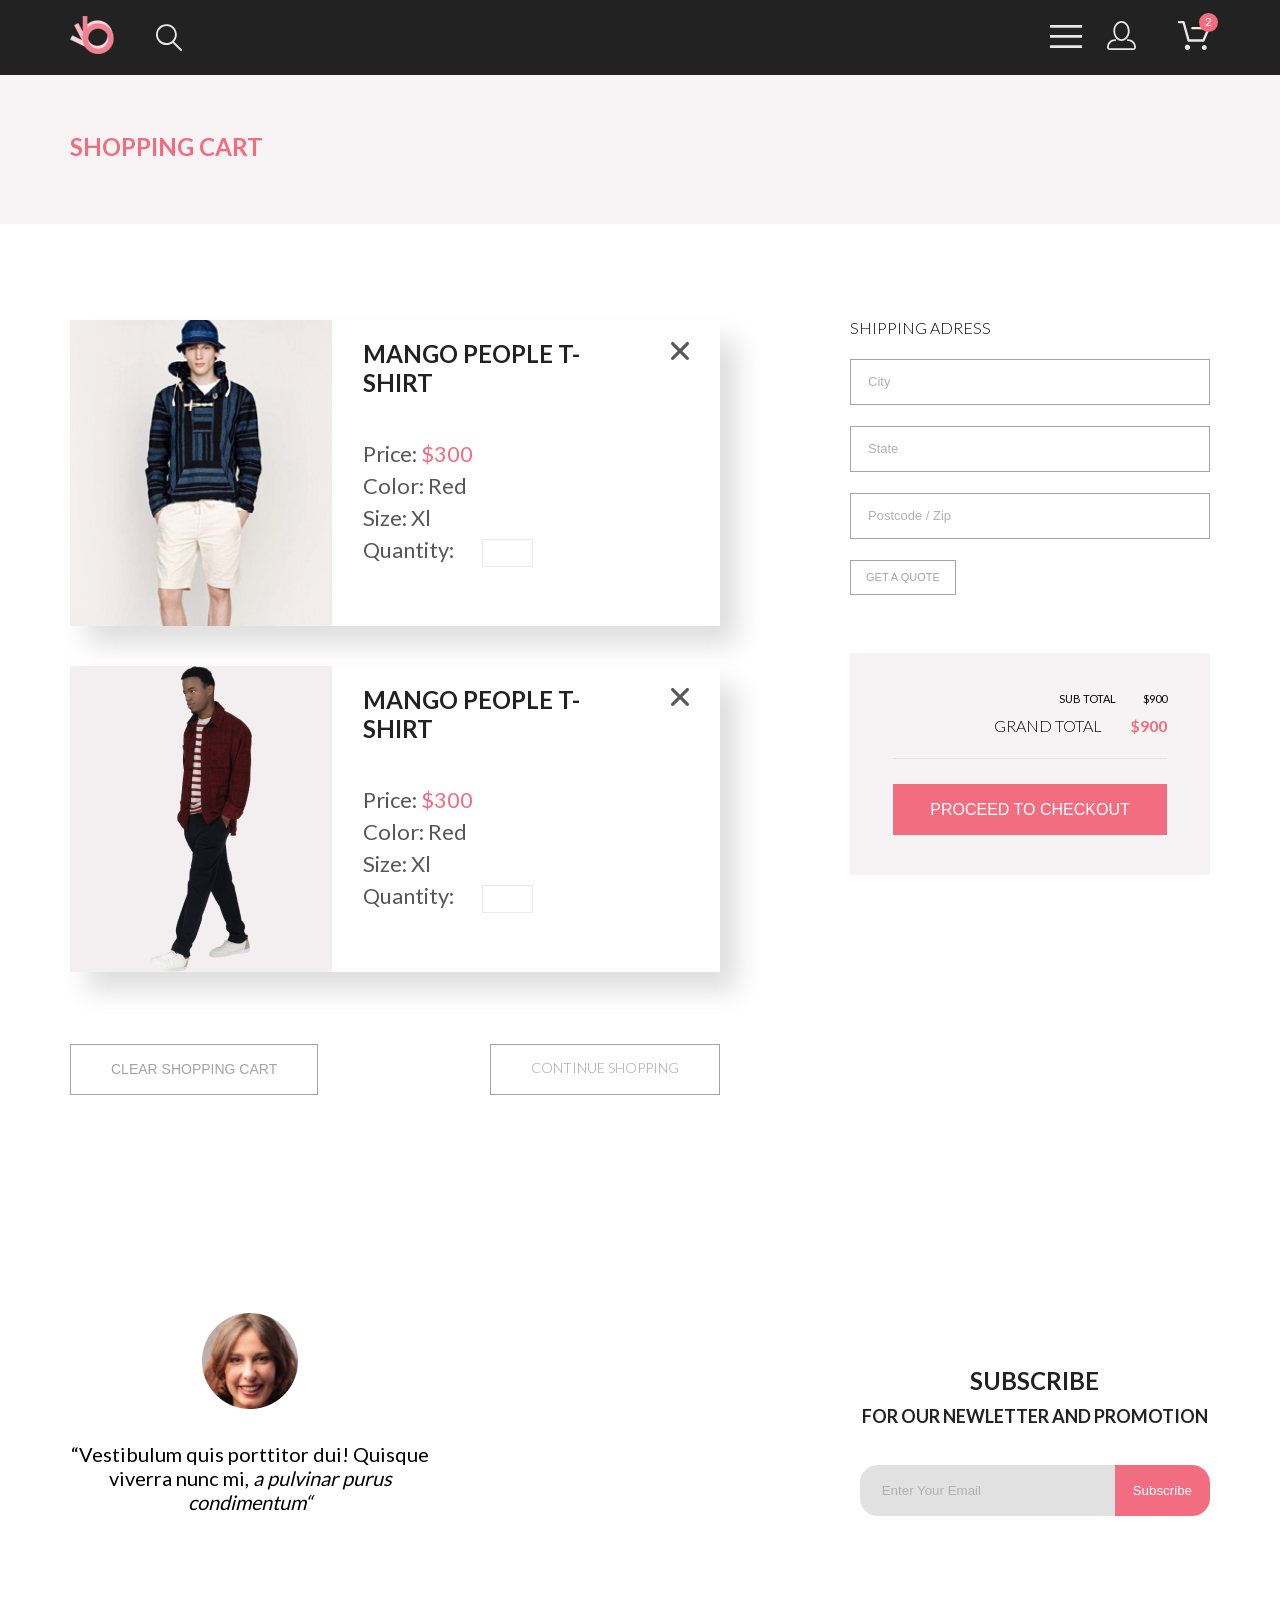
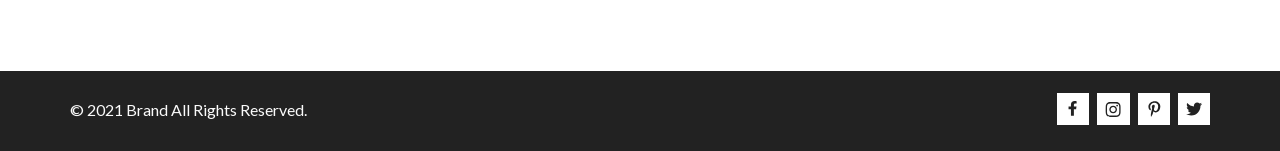
==== commit 216d2ec9: "Эффекты наведения и шлифовка" ====
--- a/cart.html
+++ b/cart.html
@@ -32,12 +32,15 @@
 				<a href="index.html">
 					<img class="header__logo" src="img/header_logo.png" alt="Логотип" width="44" height="38">
 				</a>
-				<svg class="header__icon-redrow" width="27" height="28">
-					<use href="#icon__loupe" />
-				</svg>
+				<div class="header__icon-find">
+					<svg width="27" height="28">
+						<use href="#icon__loupe" />
+					</svg>
+					<input type="text">
+				</div>
 			</div>
 			<div>
-				<button class="header__button" id="burger" type="menu">
+				<button class="header__button" id="burger" type="button">
 					<svg class="header__icon-redrow" width="32" height="23">
 						<use href="#icon__menu" />
 					</svg>
@@ -133,10 +136,10 @@
 						</ul>
 						<div class="cart__list-operation">
 							<button class="cart__list-button" type="reset">Clear shopping cart</button>
-							<button class="cart__list-button" type="button"><a href="#">Continue shopping</a></button>
+							<a class="cart__list-button" href="#">Continue shopping</a>
 						</div>
 					</div>
-					<form class="cart__form" action="">
+					<form class="cart__form" action="#">
 						<h2 class="cart__form-head">shipping adress</h2>
 						<div>
 							<fieldset>
@@ -159,15 +162,15 @@
 	</main>
 	<footer>
 		<section class="feedback">
-
 			<h2 class="visually-hidden">feedback</h2>
 			<div class="container">
 				<article class="feedback__comment">
+					<h3 class="visually-hidden">feedback</h3>
 					<img src="img/feedback_Photo.png" alt="Фотография покупателя">
 					<p class="feedback__text">“Vestibulum quis porttitor dui! Quisque viverra nunc mi, <span
 							class="feedback__subtext">a pulvinar purus condimentum“</span></p>
 				</article>
-				<form class="feedback__subscribe" action="">
+				<form class="feedback__subscribe" action="#">
 					<h2 class="feedback__subscribe-head">subscribe</h2>
 					<h3 class="feedback__subscribe-subhead">for our newletter and promotion</h3>
 					<div class="feedback__subscribe-wrapper">
@@ -178,10 +181,9 @@
 			</div>
 		</section>
 		<section class="footer">
-			<!--            H6 скрытый. Для SEO         -->
 			<h2 class="visually-hidden">copyright</h2>
 			<div class="container">
-				<p class="footer__text">&copy 2021 Brand All Rights Reserved.</p>
+				<p class="footer__text">&copy; 2021 Brand All Rights Reserved.</p>
 				<div>
 					<a class="footer__icon" href="#">
 						<svg class="footer__svg-color" width="32" height="32" viewBox="0 0 32 32"
--- a/css/style.css
+++ b/css/style.css
@@ -210,19 +210,93 @@
   }
 }
 
+.header .container > div {
+  display: -webkit-box;
+  display: -ms-flexbox;
+  display: flex;
+  -webkit-box-pack: justify;
+      -ms-flex-pack: justify;
+          justify-content: space-between;
+  -webkit-box-align: center;
+      -ms-flex-align: center;
+          align-items: center;
+}
+
 .header__logo {
   margin-right: 41px;
+  -webkit-transition: opacity 500ms, -webkit-transform 500ms;
+  transition: opacity 500ms, -webkit-transform 500ms;
+  transition: opacity 500ms, transform 500ms;
+  transition: opacity 500ms, transform 500ms, -webkit-transform 500ms;
+}
+
+.header__logo:hover, .header__logo:focus {
+  opacity: 0.7;
+  -webkit-transform: scale(0.8);
+          transform: scale(0.8);
+}
+
+.header__logo:active {
+  opacity: 0.5;
 }
 
 .header__icon-redrow {
   fill: #e8e8e8;
-}
-
-.header__icon-redrow:hover {
+  -webkit-transition: fill 500ms;
+  transition: fill 500ms;
+}
+
+.header__icon-redrow:hover, .header__icon-redrow:focus {
   fill: #F16D7F;
   cursor: pointer;
 }
 
+.header__icon-redrow:active {
+  opacity: 0.7;
+}
+
+.header__icon-find {
+  display: -webkit-box;
+  display: -ms-flexbox;
+  display: flex;
+  -webkit-box-pack: justify;
+      -ms-flex-pack: justify;
+          justify-content: space-between;
+  -webkit-box-align: center;
+      -ms-flex-align: center;
+          align-items: center;
+  fill: #e8e8e8;
+  border: 0 solid transparent;
+  padding: 0;
+  -webkit-transition: border 500ms, padding 500ms, fill 500ms;
+  transition: border 500ms, padding 500ms, fill 500ms;
+}
+
+.header__icon-find > svg {
+  margin-right: 15px;
+}
+
+.header__icon-find > input {
+  width: 0;
+  padding: 3px 5px;
+  background-color: transparent;
+  border: 0;
+  -webkit-transition: width 500ms, background-color 500ms;
+  transition: width 500ms, background-color 500ms;
+}
+
+.header__icon-find:hover, .header__icon-find:focus {
+  border: 1px solid #F16D7F;
+  padding: 5px 15px;
+  fill: #F16D7F;
+  cursor: pointer;
+}
+
+.header__icon-find:hover input, .header__icon-find:focus input {
+  width: 100px;
+  background-color: rgba(255, 255, 255, 0.8);
+}
+
 .header__reg {
   margin: 0 42px 0 25px;
 }
@@ -231,6 +305,35 @@
   .header__reg {
     display: none;
   }
+}
+
+.header__cart {
+  position: relative;
+}
+
+.header__cart::after {
+  content: "2";
+  position: absolute;
+  top: -8px;
+  right: -8px;
+  width: 19px;
+  height: 19px;
+  border-radius: 50%;
+  background-color: #F16D7F;
+  text-align: center;
+  color: #FFF;
+  font-family: Lato;
+  font-size: 12px;
+  -webkit-transition: opacity 500ms;
+  transition: opacity 500ms;
+}
+
+.header__cart:hover::after, .header__cart:focus::after {
+  opacity: 0.7;
+}
+
+.header__cart:active::after {
+  opacity: 0.5;
 }
 
 @media (max-width: 375px) {
@@ -276,11 +379,17 @@
   position: absolute;
   top: 16px;
   right: 16px;
-}
-
-.header__menu-close:hover {
-  opacity: 0.6;
+  -webkit-transition: opacity 500ms;
+  transition: opacity 500ms;
+}
+
+.header__menu-close:hover, .header__menu-close:focus {
+  opacity: 0.7;
   cursor: pointer;
+}
+
+.header__menu-close:active {
+  opacity: 0.5;
 }
 
 .header__menu-list {
@@ -304,10 +413,16 @@
   font-size: 14px;
   font-weight: 400;
   color: #6e6e6e;
-}
-
-.header__menu-item > a:hover {
-  opacity: 0.6;
+  -webkit-transition: opacity 500ms;
+  transition: opacity 500ms;
+}
+
+.header__menu-item > a:hover, .header__menu-item > a:focus {
+  opacity: 0.7;
+}
+
+.header__menu-item > a:active {
+  opacity: 0.5;
 }
 
 .display-block {
@@ -462,6 +577,8 @@
   border-top-right-radius: 18px;
   border-bottom-right-radius: 18px;
   color: #fff;
+  -webkit-transition: opacity 500ms;
+  transition: opacity 500ms;
 }
 
 @media (max-width: 375px) {
@@ -471,9 +588,13 @@
   }
 }
 
-.feedback__subscribe-button:hover {
-  opacity: 0.6;
+.feedback__subscribe-button:hover, .feedback__subscribe-button:focus {
+  opacity: 0.7;
   cursor: pointer;
+}
+
+.feedback__subscribe-button:active {
+  opacity: 0.5;
 }
 
 .footer {
@@ -527,6 +648,8 @@
 .footer__svg-color {
   background-color: #fff;
   fill: #222222;
+  -webkit-transition: all 500ms;
+  transition: all 500ms;
 }
 
 @media (max-width: 375px) {
@@ -536,9 +659,13 @@
   }
 }
 
-.footer__svg-color:hover {
+.footer__svg-color:hover, .footer__svg-color:focus {
   background-color: #F16D7F;
   fill: #fff;
+}
+
+.footer__svg-color:active {
+  opacity: 0.8;
 }
 
 .brand {
@@ -716,6 +843,8 @@
   text-transform: uppercase;
   text-align: center;
   background-color: rgba(33, 22, 22, 0.7);
+  -webkit-transition: background-color 500ms, opacity 500ms;
+  transition: background-color 500ms, opacity 500ms;
 }
 
 @media (max-width: 768px) {
@@ -732,13 +861,18 @@
   }
 }
 
-.offers__item:hover {
+.offers__item:hover, .offers__item:focus {
   background-color: rgba(33, 22, 22, 0.5);
 }
 
 .offers__item:hover .offers__head,
-.offers__item:hover .offers__text {
+.offers__item:hover .offers__text, .offers__item:focus .offers__head,
+.offers__item:focus .offers__text {
   opacity: 0.7;
+}
+
+.offers__item:active {
+  opacity: 0.5;
 }
 
 .offers__item::after {
@@ -884,9 +1018,13 @@
   opacity: 0;
 }
 
-.product__items-overlaeyer:hover {
+.product__items-overlaeyer:hover, .product__items-overlaeyer:focus {
   opacity: 1;
   cursor: pointer;
+}
+
+.product__items-overlaeyer:active {
+  opacity: 0.8;
 }
 
 .product__items-button {
@@ -910,6 +1048,21 @@
   font-size: 14px;
   line-height: 17px;
   color: #fff;
+  -webkit-transition: -webkit-transform 500ms;
+  transition: -webkit-transform 500ms;
+  transition: transform 500ms;
+  transition: transform 500ms, -webkit-transform 500ms;
+}
+
+.product__items-button:hover, .product__items-button:focus {
+  cursor: pointer;
+  -webkit-transform: translate(-50%, -50%) scale(0.8);
+          transform: translate(-50%, -50%) scale(0.8);
+  opacity: 0.7;
+}
+
+.product__items-button:active {
+  opacity: 0.5;
 }
 
 .product__info {
@@ -937,6 +1090,7 @@
 }
 
 .product__button {
+  display: inline-block;
   font-size: 16px;
   line-height: 19px;
   border: 1px solid #ff6a6a;
@@ -944,11 +1098,18 @@
   padding: 14px 38px;
   background-color: transparent;
   color: #ff6a6a;
-}
-
-.product__button:hover {
+  -webkit-transition: background-color 500ms, color 500ms;
+  transition: background-color 500ms, color 500ms;
+}
+
+.product__button:hover, .product__button:focus {
   background-color: #ff6a6a;
   color: #fff;
+  cursor: pointer;
+}
+
+.product__button:active {
+  opacity: 0.8;
 }
 
 .feature {
@@ -1138,6 +1299,8 @@
   border: 0;
   color: #fff;
   background-color: #F16D7F;
+  -webkit-transition: opacity 500ms;
+  transition: opacity 500ms;
 }
 
 .registration__form-button:hover {
@@ -1450,6 +1613,8 @@
   line-height: 17px;
   text-transform: uppercase;
   color: #A4A4A4;
+  -webkit-transition: background-color 500ms, border 500ms, color 500ms;
+  transition: background-color 500ms, border 500ms, color 500ms;
 }
 
 @media (max-width: 375px) {
@@ -1560,6 +1725,8 @@
   line-height: 13px;
   text-align: center;
   color: #A4A4A4;
+  -webkit-transition: background-color 500ms, border 500ms, color 500ms;
+  transition: background-color 500ms, border 500ms, color 500ms;
 }
 
 .cart__form-button:hover {
@@ -1631,6 +1798,8 @@
   line-height: 19px;
   text-align: center;
   color: #fff;
+  -webkit-transition: opacity 500ms;
+  transition: opacity 500ms;
 }
 
 .cart__total-button:hover {
@@ -1849,6 +2018,7 @@
 }
 
 .collection__button {
+  display: inline-block;
   margin-top: 50px;
   padding: 14px 60px;
   position: relative;
@@ -1858,6 +2028,8 @@
   background-color: transparent;
   border: 1px solid #F26376;
   color: #F26376;
+  -webkit-transition: fill 500ms, background-color 500ms, color 500ms;
+  transition: fill 500ms, background-color 500ms, color 500ms;
 }
 
 .collection__button:hover {
@@ -1875,6 +2047,8 @@
   top: 11px;
   left: 22px;
   fill: #F26376;
+  -webkit-transition: fill 500ms;
+  transition: fill 500ms;
 }
 
 .slider {
@@ -1966,6 +2140,8 @@
   height: 47px;
   fill: #000;
   z-index: 5;
+  -webkit-transition: fill 500ms;
+  transition: fill 500ms;
 }
 
 .slider__arrow-prev:hover, .slider__arrow-prev:hover, .slider__arrow-next:hover, .slider__arrow-next:hover {
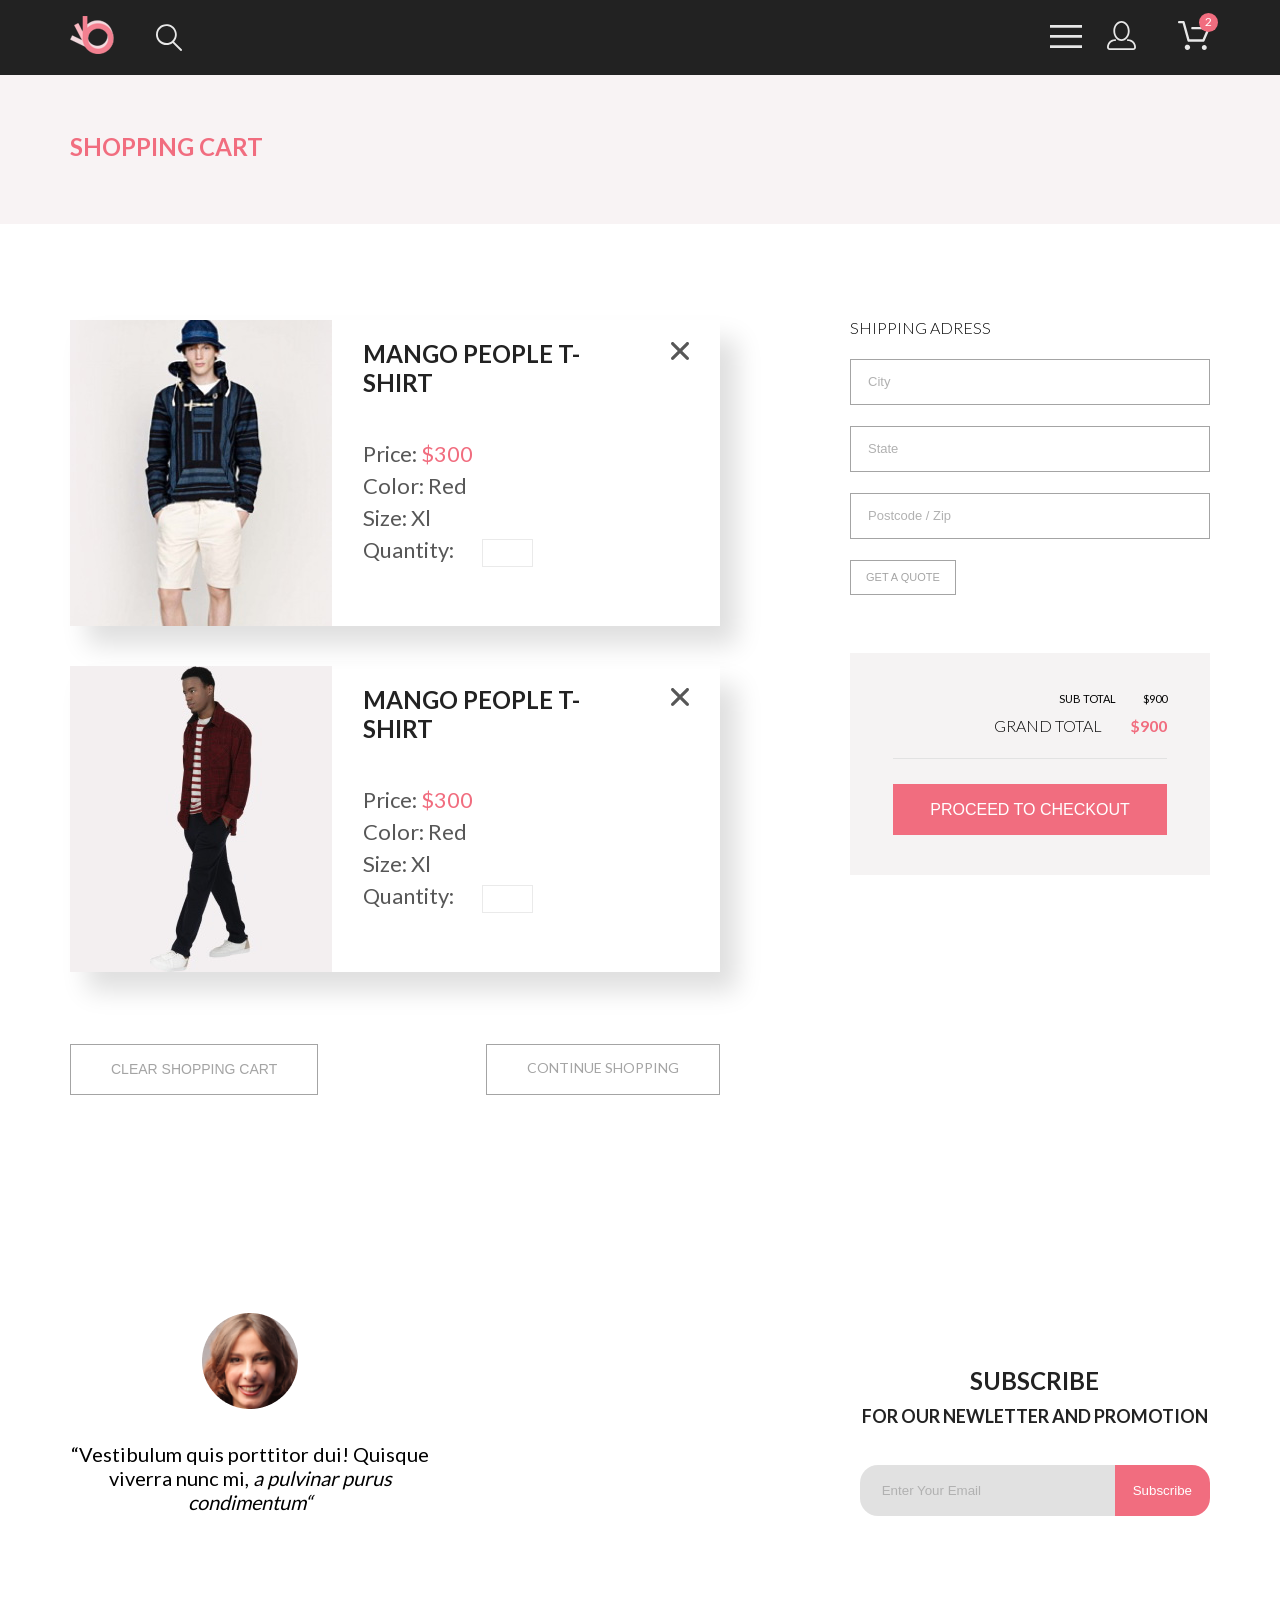
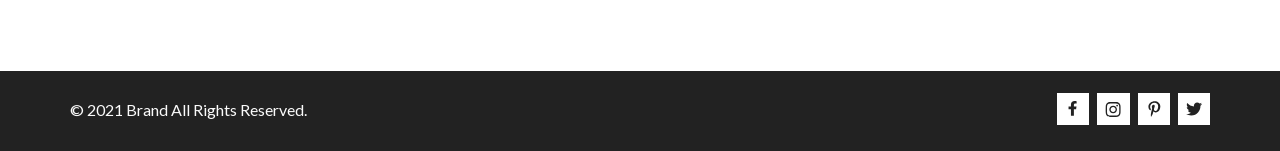
==== commit 4158f522: "итого" ====
--- a/cart.html
+++ b/cart.html
@@ -110,7 +110,7 @@
 					<div>
 						<ul>
 							<li class="cart__item">
-								<img src="img/cart-photo-01.png" alt="изображение товара" width="262" height="306">
+								<img src="img/cart-photo-01.jpg" alt="изображение товара" width="262" height="306">
 								<div class="cart__item-manage">
 									<img class="cart__item-delete" src="img/cart_delete.svg" alt="удалить товар" width="18"
 										height="18">
@@ -122,7 +122,7 @@
 								</div>
 							</li>
 							<li class="cart__item">
-								<img src="img/cart-photo-02.png" alt="изображение товара" width="262" height="306">
+								<img src="img/cart-photo-02.jpg" alt="изображение товара" width="262" height="306">
 								<div class="cart__item-manage">
 									<img class="cart__item-delete" src="img/cart_delete.svg" alt="удалить товар" width="18"
 										height="18">
@@ -136,7 +136,7 @@
 						</ul>
 						<div class="cart__list-operation">
 							<button class="cart__list-button" type="reset">Clear shopping cart</button>
-							<a class="cart__list-button" href="#">Continue shopping</a>
+							<a class="cart__list-button" href="catalog.html">Continue shopping</a>
 						</div>
 					</div>
 					<form class="cart__form" action="#">
@@ -217,6 +217,7 @@
 			</div>
 		</section>
 	</footer>
+	<script src="./js/scritps.js"></script>
 </body>
 
 </html>
--- a/css/style.css
+++ b/css/style.css
@@ -1,2189 +1 @@
-html,
-body,
-div,
-span,
-applet,
-object,
-iframe,
-h1,
-h2,
-h3,
-h4,
-h5,
-h6,
-p,
-blockquote,
-pre,
-a,
-abbr,
-acronym,
-address,
-big,
-cite,
-code,
-del,
-dfn,
-em,
-img,
-ins,
-kbd,
-q,
-s,
-samp,
-small,
-strike,
-strong,
-sub,
-sup,
-tt,
-var,
-b,
-u,
-i,
-center,
-dl,
-dt,
-dd,
-ol,
-ul,
-li,
-fieldset,
-form,
-label,
-legend,
-table,
-caption,
-tbody,
-tfoot,
-thead,
-tr,
-th,
-td,
-article,
-aside,
-canvas,
-details,
-embed,
-figure,
-figcaption,
-footer,
-header,
-hgroup,
-menu,
-nav,
-output,
-ruby,
-section,
-summary,
-time,
-mark,
-audio,
-video {
-  margin: 0;
-  padding: 0;
-  border: 0;
-  vertical-align: baseline;
-  -webkit-box-sizing: border-box;
-          box-sizing: border-box;
-}
-
-body {
-  line-height: 1;
-}
-
-ol,
-ul {
-  list-style: none;
-}
-
-blockquote,
-q {
-  quotes: none;
-}
-
-blockquote:before,
-blockquote:after,
-q:before,
-q:after {
-  content: '';
-  content: none;
-}
-
-table {
-  border-collapse: collapse;
-  border-spacing: 0;
-}
-
-a {
-  color: inherit;
-  text-decoration: none;
-}
-
-@font-face {
-  font-family: lato;
-  src: url(../fonts/lato-regular.ttf) format("ttf"), url(../fonts/lato-regular.eot) format("eot"), url(../fonts/lato-regular.woff) format("woff"), url(../fonts/lato-regular.woff2) format("woff2");
-  font-style: normal;
-  font-weight: 400;
-}
-
-@font-face {
-  font-family: lato;
-  src: url(../fonts/lato-light.ttf) format("ttf"), url(../fonts/lato-light.eot) format("eot"), url(../fonts/lato-light.woff) format("woff"), url(../fonts/lato-light.woff2) format("woff2");
-  font-style: normal;
-  font-weight: 300;
-}
-
-@font-face {
-  font-family: lato;
-  src: url(../fonts/lato-bold.ttf) format("ttf"), url(../fonts/lato-bold.eot) format("eot"), url(../fonts/lato-bold.woff) format("woff"), url(../fonts/lato-bold.woff2) format("woff2");
-  font-style: normal;
-  font-weight: 700;
-}
-
-@font-face {
-  font-family: lato;
-  src: url(../fonts/lato-black.ttf) format("ttf"), url(../fonts/lato-black.eot) format("eot"), url(../fonts/lato-black.woff) format("woff"), url(../fonts/lato-black.woff2) format("woff2");
-  font-style: normal;
-  font-weight: 900;
-}
-
-body {
-  font-family: lato, Arial, Helvetica, sans-serif;
-  font-size: 16px;
-  font-style: normal;
-  font-weight: 400;
-  line-height: 19px;
-}
-
-.container {
-  max-width: 1140px;
-  margin: 0 auto;
-}
-
-@media (max-width: 768px) {
-  .container {
-    width: 100%;
-    padding: 0 16px;
-    -webkit-box-sizing: border-box;
-            box-sizing: border-box;
-  }
-}
-
-.visually-hidden {
-  position: absolute;
-  width: 1px;
-  height: 1px;
-  margin: -1px;
-  padding: 0;
-  overflow: hidden;
-  border: 0;
-  clip: rect(0 0 0 0);
-}
-
-.header {
-  background-color: #222222;
-  position: relative;
-}
-
-.header .container {
-  display: -webkit-box;
-  display: -ms-flexbox;
-  display: flex;
-  -webkit-box-pack: justify;
-      -ms-flex-pack: justify;
-          justify-content: space-between;
-  -webkit-box-align: center;
-      -ms-flex-align: center;
-          align-items: center;
-  min-height: 75px;
-}
-
-@media (max-width: 768px) {
-  .header .container {
-    padding: 0 32px;
-  }
-}
-
-@media (max-width: 375px) {
-  .header .container {
-    padding: 0 16px;
-  }
-}
-
-.header .container > div {
-  display: -webkit-box;
-  display: -ms-flexbox;
-  display: flex;
-  -webkit-box-pack: justify;
-      -ms-flex-pack: justify;
-          justify-content: space-between;
-  -webkit-box-align: center;
-      -ms-flex-align: center;
-          align-items: center;
-}
-
-.header__logo {
-  margin-right: 41px;
-  -webkit-transition: opacity 500ms, -webkit-transform 500ms;
-  transition: opacity 500ms, -webkit-transform 500ms;
-  transition: opacity 500ms, transform 500ms;
-  transition: opacity 500ms, transform 500ms, -webkit-transform 500ms;
-}
-
-.header__logo:hover, .header__logo:focus {
-  opacity: 0.7;
-  -webkit-transform: scale(0.8);
-          transform: scale(0.8);
-}
-
-.header__logo:active {
-  opacity: 0.5;
-}
-
-.header__icon-redrow {
-  fill: #e8e8e8;
-  -webkit-transition: fill 500ms;
-  transition: fill 500ms;
-}
-
-.header__icon-redrow:hover, .header__icon-redrow:focus {
-  fill: #F16D7F;
-  cursor: pointer;
-}
-
-.header__icon-redrow:active {
-  opacity: 0.7;
-}
-
-.header__icon-find {
-  display: -webkit-box;
-  display: -ms-flexbox;
-  display: flex;
-  -webkit-box-pack: justify;
-      -ms-flex-pack: justify;
-          justify-content: space-between;
-  -webkit-box-align: center;
-      -ms-flex-align: center;
-          align-items: center;
-  fill: #e8e8e8;
-  border: 0 solid transparent;
-  padding: 0;
-  -webkit-transition: border 500ms, padding 500ms, fill 500ms;
-  transition: border 500ms, padding 500ms, fill 500ms;
-}
-
-.header__icon-find > svg {
-  margin-right: 15px;
-}
-
-.header__icon-find > input {
-  width: 0;
-  padding: 3px 5px;
-  background-color: transparent;
-  border: 0;
-  -webkit-transition: width 500ms, background-color 500ms;
-  transition: width 500ms, background-color 500ms;
-}
-
-.header__icon-find:hover, .header__icon-find:focus {
-  border: 1px solid #F16D7F;
-  padding: 5px 15px;
-  fill: #F16D7F;
-  cursor: pointer;
-}
-
-.header__icon-find:hover input, .header__icon-find:focus input {
-  width: 100px;
-  background-color: rgba(255, 255, 255, 0.8);
-}
-
-.header__reg {
-  margin: 0 42px 0 25px;
-}
-
-@media (max-width: 375px) {
-  .header__reg {
-    display: none;
-  }
-}
-
-.header__cart {
-  position: relative;
-}
-
-.header__cart::after {
-  content: "2";
-  position: absolute;
-  top: -8px;
-  right: -8px;
-  width: 19px;
-  height: 19px;
-  border-radius: 50%;
-  background-color: #F16D7F;
-  text-align: center;
-  color: #FFF;
-  font-family: Lato;
-  font-size: 12px;
-  -webkit-transition: opacity 500ms;
-  transition: opacity 500ms;
-}
-
-.header__cart:hover::after, .header__cart:focus::after {
-  opacity: 0.7;
-}
-
-.header__cart:active::after {
-  opacity: 0.5;
-}
-
-@media (max-width: 375px) {
-  .header__cart {
-    display: none;
-  }
-}
-
-.header__button {
-  border: 0;
-  padding: 0;
-  background-color: transparent;
-}
-
-.header__menu {
-  display: none;
-  position: absolute;
-  top: 100%;
-  left: 0;
-  right: 0;
-  height: 765px;
-  background-color: rgba(33, 22, 22, 0.7);
-  z-index: 1;
-}
-
-.header__menu-wrapper {
-  position: absolute;
-  top: 0;
-  right: 0;
-  text-transform: uppercase;
-  width: 230px;
-  height: 100%;
-  padding: 37px 34px;
-  -webkit-box-sizing: border-box;
-          box-sizing: border-box;
-  background-color: #FFF;
-  font-size: 14px;
-  font-weight: 700;
-  line-height: 17px;
-}
-
-.header__menu-close {
-  position: absolute;
-  top: 16px;
-  right: 16px;
-  -webkit-transition: opacity 500ms;
-  transition: opacity 500ms;
-}
-
-.header__menu-close:hover, .header__menu-close:focus {
-  opacity: 0.7;
-  cursor: pointer;
-}
-
-.header__menu-close:active {
-  opacity: 0.5;
-}
-
-.header__menu-list {
-  margin-top: 24px;
-}
-
-.header__menu-head {
-  margin: 20px 0 12px;
-  font-size: 14px;
-  font-weight: 400;
-  line-height: 17px;
-  color: #F16D7F;
-}
-
-.header__menu-item {
-  margin: 11px 0 0 20px;
-}
-
-.header__menu-item > a {
-  text-transform: none;
-  font-size: 14px;
-  font-weight: 400;
-  color: #6e6e6e;
-  -webkit-transition: opacity 500ms;
-  transition: opacity 500ms;
-}
-
-.header__menu-item > a:hover, .header__menu-item > a:focus {
-  opacity: 0.7;
-}
-
-.header__menu-item > a:active {
-  opacity: 0.5;
-}
-
-.display-block {
-  display: block;
-}
-
-.feedback {
-  background-image: url(../img/feedback_Background.jpg);
-  background-repeat: no-repeat;
-  background-position: left -3px bottom;
-  background-size: cover;
-  min-height: 448px;
-}
-
-@media (max-width: 768px) {
-  .feedback {
-    padding-bottom: 140px;
-  }
-}
-
-.feedback .container {
-  display: -webkit-box;
-  display: -ms-flexbox;
-  display: flex;
-  -webkit-box-pack: justify;
-      -ms-flex-pack: justify;
-          justify-content: space-between;
-  -webkit-box-align: end;
-      -ms-flex-align: end;
-          align-items: flex-end;
-  text-align: center;
-}
-
-@media (max-width: 768px) {
-  .feedback .container {
-    -webkit-box-orient: vertical;
-    -webkit-box-direction: normal;
-        -ms-flex-direction: column;
-            flex-direction: column;
-    -webkit-box-align: center;
-        -ms-flex-align: center;
-            align-items: center;
-  }
-}
-
-.feedback__comment {
-  width: 360px;
-  margin-top: 90px;
-}
-
-@media (max-width: 768px) {
-  .feedback__comment {
-    margin-top: 54px;
-  }
-}
-
-@media (max-width: 375px) {
-  .feedback__comment {
-    width: 100%;
-  }
-}
-
-.feedback__text {
-  margin-top: 30px;
-  font-size: 20px;
-  line-height: 24px;
-}
-
-@media (max-width: 375px) {
-  .feedback__text {
-    font-size: 18px;
-    line-height: 22px;
-  }
-}
-
-.feedback__subtext {
-  font-style: italic;
-}
-
-.feedback__subscribe {
-  max-width: 560px;
-  color: #222222;
-}
-
-@media (max-width: 768px) {
-  .feedback__subscribe {
-    margin-top: 54px;
-  }
-}
-
-@media (max-width: 375px) {
-  .feedback__subscribe {
-    width: 100%;
-  }
-}
-
-.feedback__subscribe-head {
-  font-size: 24px;
-  font-weight: 700;
-  line-height: 40px;
-  text-transform: uppercase;
-}
-
-.feedback__subscribe-subhead {
-  font-size: 18px;
-  line-height: 30px;
-  text-transform: uppercase;
-}
-
-@media (max-width: 375px) {
-  .feedback__subscribe-subhead {
-    font-size: 14px;
-    line-height: 21px;
-  }
-}
-
-.feedback__subscribe-wrapper {
-  display: -webkit-box;
-  display: -ms-flexbox;
-  display: flex;
-  -webkit-box-pack: center;
-      -ms-flex-pack: center;
-          justify-content: center;
-  margin-top: 32px;
-}
-
-@media (max-width: 768px) {
-  .feedback__subscribe-wrapper {
-    margin-top: 27px;
-  }
-}
-
-.feedback__subscribe-input {
-  padding: 18px 64px 18px 22px;
-  background-color: #e1e1e1;
-  border: 0;
-  border-top-left-radius: 18px;
-  border-bottom-left-radius: 18px;
-}
-
-@media (max-width: 375px) {
-  .feedback__subscribe-input {
-    width: 70%;
-    padding: 18px 0 18px 22px;
-  }
-}
-
-.feedback__subscribe-button {
-  padding: 18px 18px;
-  background-color: #F16D7F;
-  border: 0;
-  border-top-right-radius: 18px;
-  border-bottom-right-radius: 18px;
-  color: #fff;
-  -webkit-transition: opacity 500ms;
-  transition: opacity 500ms;
-}
-
-@media (max-width: 375px) {
-  .feedback__subscribe-button {
-    width: 30%;
-    overflow: hidden;
-  }
-}
-
-.feedback__subscribe-button:hover, .feedback__subscribe-button:focus {
-  opacity: 0.7;
-  cursor: pointer;
-}
-
-.feedback__subscribe-button:active {
-  opacity: 0.5;
-}
-
-.footer {
-  background-color: #222222;
-}
-
-.footer .container {
-  display: -webkit-box;
-  display: -ms-flexbox;
-  display: flex;
-  -webkit-box-pack: justify;
-      -ms-flex-pack: justify;
-          justify-content: space-between;
-  -webkit-box-align: center;
-      -ms-flex-align: center;
-          align-items: center;
-  min-height: 80px;
-}
-
-@media (max-width: 768px) {
-  .footer .container {
-    padding: 0 32px;
-  }
-}
-
-@media (max-width: 375px) {
-  .footer .container {
-    -webkit-box-orient: vertical;
-    -webkit-box-direction: reverse;
-        -ms-flex-direction: column-reverse;
-            flex-direction: column-reverse;
-    padding-bottom: 10px;
-  }
-}
-
-.footer__text {
-  font-size: 16px;
-  color: #fbfbfb;
-}
-
-@media (max-width: 375px) {
-  .footer__text {
-    text-align: center;
-  }
-}
-
-.footer__icon {
-  margin-right: 5px;
-}
-
-.footer__svg-color {
-  background-color: #fff;
-  fill: #222222;
-  -webkit-transition: all 500ms;
-  transition: all 500ms;
-}
-
-@media (max-width: 375px) {
-  .footer__svg-color {
-    margin-top: 42px;
-    margin-bottom: 42px;
-  }
-}
-
-.footer__svg-color:hover, .footer__svg-color:focus {
-  background-color: #F16D7F;
-  fill: #fff;
-}
-
-.footer__svg-color:active {
-  opacity: 0.8;
-}
-
-.brand {
-  background-color: #F1E4E6;
-  position: relative;
-}
-
-.brand .container {
-  display: -webkit-box;
-  display: -ms-flexbox;
-  display: flex;
-  -webkit-box-pack: justify;
-      -ms-flex-pack: justify;
-          justify-content: space-between;
-  -webkit-box-align: center;
-      -ms-flex-align: center;
-          align-items: center;
-}
-
-@media (max-width: 768px) {
-  .brand .container {
-    height: 368px;
-  }
-}
-
-@media (max-width: 375px) {
-  .brand .container {
-    -webkit-box-pack: center;
-        -ms-flex-pack: center;
-            justify-content: center;
-  }
-}
-
-.brand__photo {
-  -webkit-box-flex: 1;
-      -ms-flex-positive: 1;
-          flex-grow: 1;
-}
-
-@media (max-width: 768px) {
-  .brand__photo {
-    text-align: center;
-  }
-}
-
-@media (max-width: 375px) {
-  .brand__photo {
-    display: none;
-  }
-}
-
-@media (max-width: 768px) {
-  .brand__photo > img {
-    width: 45%;
-    height: auto;
-  }
-}
-
-.brand__name {
-  -webkit-box-flex: 1;
-      -ms-flex-positive: 1;
-          flex-grow: 1;
-}
-
-@media (max-width: 768px) {
-  .brand__name {
-    -webkit-box-flex: unset;
-        -ms-flex-positive: unset;
-            flex-grow: unset;
-  }
-}
-
-.brand__title {
-  border-left: 12px solid #F16D7F;
-  padding-left: 16px;
-  font-size: 48px;
-  font-weight: 900;
-  line-height: 58px;
-  text-transform: uppercase;
-}
-
-@media (max-width: 768px) {
-  .brand__title {
-    font-size: 44px;
-    line-height: 52px;
-  }
-}
-
-@media (max-width: 375px) {
-  .brand__title {
-    font-size: 37px;
-    line-height: 44px;
-  }
-}
-
-.brand__subtitle {
-  display: block;
-  font-size: 37px;
-  font-weight: 700;
-  line-height: 44px;
-}
-
-@media (max-width: 768px) {
-  .brand__subtitle {
-    font-size: 24px;
-    line-height: 29px;
-  }
-}
-
-@media (max-width: 375px) {
-  .brand__subtitle {
-    font-size: 20px;
-    line-height: 24px;
-  }
-}
-
-.brand__subtitle-pink {
-  color: #F16D7F;
-}
-
-.offers__list {
-  display: -webkit-box;
-  display: -ms-flexbox;
-  display: flex;
-  -ms-flex-wrap: wrap;
-      flex-wrap: wrap;
-  -webkit-box-pack: justify;
-      -ms-flex-pack: justify;
-          justify-content: space-between;
-  margin-top: 65px;
-}
-
-@media (max-width: 768px) {
-  .offers__list {
-    margin-top: 20px;
-  }
-}
-
-.offers__list a {
-  position: absolute;
-  top: 0;
-  right: 0;
-  bottom: 0;
-  left: 0;
-  display: -webkit-box;
-  display: -ms-flexbox;
-  display: flex;
-  -webkit-box-pack: center;
-      -ms-flex-pack: center;
-          justify-content: center;
-  -webkit-box-align: center;
-      -ms-flex-align: center;
-          align-items: center;
-  -webkit-box-orient: vertical;
-  -webkit-box-direction: normal;
-      -ms-flex-direction: column;
-          flex-direction: column;
-}
-
-.offers__item {
-  position: relative;
-  color: #fff;
-  width: 31%;
-  min-height: 260px;
-  margin-bottom: 30px;
-  display: -webkit-box;
-  display: -ms-flexbox;
-  display: flex;
-  -webkit-box-pack: center;
-      -ms-flex-pack: center;
-          justify-content: center;
-  -webkit-box-align: center;
-      -ms-flex-align: center;
-          align-items: center;
-  text-transform: uppercase;
-  text-align: center;
-  background-color: rgba(33, 22, 22, 0.7);
-  -webkit-transition: background-color 500ms, opacity 500ms;
-  transition: background-color 500ms, opacity 500ms;
-}
-
-@media (max-width: 768px) {
-  .offers__item {
-    min-height: 167px;
-    margin-bottom: 20px;
-  }
-}
-
-@media (max-width: 375px) {
-  .offers__item {
-    width: 100%;
-    min-height: 247px;
-  }
-}
-
-.offers__item:hover, .offers__item:focus {
-  background-color: rgba(33, 22, 22, 0.5);
-}
-
-.offers__item:hover .offers__head,
-.offers__item:hover .offers__text, .offers__item:focus .offers__head,
-.offers__item:focus .offers__text {
-  opacity: 0.7;
-}
-
-.offers__item:active {
-  opacity: 0.5;
-}
-
-.offers__item::after {
-  content: '';
-  position: absolute;
-  top: 0;
-  left: 0;
-  bottom: 0;
-  right: 0;
-  z-index: -1;
-}
-
-.offers__item-woman::after {
-  background-image: url(../img/offerImage01.png);
-  background-position: center center;
-  background-size: cover;
-}
-
-.offers__item-man::after {
-  background-image: url(../img/offerImage02.png);
-  background-position: center center;
-  background-size: cover;
-}
-
-.offers__item-kids::after {
-  background-image: url(../img/offerImage03.png);
-  background-position: center center;
-  background-size: cover;
-}
-
-.offers__item-accesories {
-  width: 100%;
-  min-height: 180px;
-  margin: 0;
-}
-
-@media (max-width: 768px) {
-  .offers__item-accesories {
-    -webkit-box-orient: vertical;
-    -webkit-box-direction: normal;
-        -ms-flex-direction: column;
-            flex-direction: column;
-    min-height: 116px;
-  }
-}
-
-.offers__item-accesories::after {
-  background-image: url(../img/offerImage04.png);
-  background-position: center center;
-  background-size: cover;
-}
-
-.offers__head {
-  font-size: 16px;
-  font-weight: 400;
-  line-height: 19px;
-}
-
-.offers__text {
-  font-size: 24px;
-  font-weight: 700;
-  line-height: 29px;
-  color: #F16D7F;
-}
-
-.product {
-  text-align: center;
-}
-
-.product__head {
-  margin-top: 96px;
-  font-size: 30px;
-  line-height: 36px;
-  color: #222222;
-}
-
-@media (max-width: 768px) {
-  .product__head {
-    margin-top: 64px;
-  }
-}
-
-.product__subhead {
-  font-size: 14px;
-  line-height: 17px;
-  color: #9f9f9f;
-}
-
-.product__wrapper {
-  display: -webkit-box;
-  display: -ms-flexbox;
-  display: flex;
-  -ms-flex-wrap: wrap;
-      flex-wrap: wrap;
-  -webkit-box-pack: justify;
-      -ms-flex-pack: justify;
-          justify-content: space-between;
-  margin-top: 48px;
-}
-
-@media (max-width: 768px) {
-  .product__wrapper {
-    -ms-flex-pack: distribute;
-        justify-content: space-around;
-  }
-}
-
-.product__items {
-  max-width: 360px;
-  background-color: #f8f8f8;
-  margin-bottom: 30px;
-  text-align: left;
-}
-
-@media (max-width: 768px) {
-  .product__items {
-    margin-bottom: 15px;
-  }
-}
-
-.product__items > div {
-  position: relative;
-}
-
-.product__items > div > img {
-  display: block;
-}
-
-@media (max-width: 375px) {
-  .product__items > div > img {
-    width: 100%;
-    height: auto;
-  }
-}
-
-.product__items-overlaeyer {
-  position: absolute;
-  top: 0;
-  left: 0;
-  right: 0;
-  bottom: 0;
-  background-color: rgba(33, 22, 22, 0.7);
-  opacity: 0;
-}
-
-.product__items-overlaeyer:hover, .product__items-overlaeyer:focus {
-  opacity: 1;
-  cursor: pointer;
-}
-
-.product__items-overlaeyer:active {
-  opacity: 0.8;
-}
-
-.product__items-button {
-  position: absolute;
-  top: 50%;
-  left: 50%;
-  -webkit-transform: translate(-50%, -50%);
-          transform: translate(-50%, -50%);
-  display: -webkit-box;
-  display: -ms-flexbox;
-  display: flex;
-  -webkit-box-pack: space-evenly;
-      -ms-flex-pack: space-evenly;
-          justify-content: space-evenly;
-  -webkit-box-align: center;
-      -ms-flex-align: center;
-          align-items: center;
-  width: 140px;
-  height: 40px;
-  border: 1px solid #fff;
-  font-size: 14px;
-  line-height: 17px;
-  color: #fff;
-  -webkit-transition: -webkit-transform 500ms;
-  transition: -webkit-transform 500ms;
-  transition: transform 500ms;
-  transition: transform 500ms, -webkit-transform 500ms;
-}
-
-.product__items-button:hover, .product__items-button:focus {
-  cursor: pointer;
-  -webkit-transform: translate(-50%, -50%) scale(0.8);
-          transform: translate(-50%, -50%) scale(0.8);
-  opacity: 0.7;
-}
-
-.product__items-button:active {
-  opacity: 0.5;
-}
-
-.product__info {
-  padding: 25px 18px 20px;
-}
-
-.product__info-head {
-  font-size: 13px;
-  line-height: 16px;
-  text-transform: uppercase;
-}
-
-.product__info-text {
-  font-size: 14px;
-  font-weight: 300;
-  line-height: 17px;
-  color: #5d5d5d;
-  margin: 13px 0 18px;
-}
-
-.product__info-price {
-  font-size: 16px;
-  line-height: 19px;
-  color: #F16D7F;
-}
-
-.product__button {
-  display: inline-block;
-  font-size: 16px;
-  line-height: 19px;
-  border: 1px solid #ff6a6a;
-  margin-top: 20px;
-  padding: 14px 38px;
-  background-color: transparent;
-  color: #ff6a6a;
-  -webkit-transition: background-color 500ms, color 500ms;
-  transition: background-color 500ms, color 500ms;
-}
-
-.product__button:hover, .product__button:focus {
-  background-color: #ff6a6a;
-  color: #fff;
-  cursor: pointer;
-}
-
-.product__button:active {
-  opacity: 0.8;
-}
-
-.feature {
-  margin-top: 95px;
-  background-color: #222;
-}
-
-.feature .container {
-  display: -webkit-box;
-  display: -ms-flexbox;
-  display: flex;
-  -webkit-box-pack: justify;
-      -ms-flex-pack: justify;
-          justify-content: space-between;
-  -webkit-box-align: center;
-      -ms-flex-align: center;
-          align-items: center;
-  min-height: 340px;
-  text-align: center;
-}
-
-@media (max-width: 768px) {
-  .feature .container {
-    -webkit-box-orient: vertical;
-    -webkit-box-direction: normal;
-        -ms-flex-direction: column;
-            flex-direction: column;
-    padding-bottom: 64px;
-  }
-}
-
-@media (max-width: 768px) {
-  .feature .container > li {
-    padding-top: 50px;
-  }
-}
-
-.feature__head {
-  padding: 28px 0 16px;
-  font-size: 20px;
-  line-height: 24px;
-  color: white;
-}
-
-.feature__text {
-  max-width: 360px;
-  padding: 0 10px;
-  -webkit-box-sizing: border-box;
-          box-sizing: border-box;
-  font-size: 14px;
-  font-weight: 300;
-  line-height: 17px;
-  color: #fbfbfb;
-}
-
-.registration {
-  background-color: #F8F3F4;
-}
-
-.registration__head {
-  padding: 60px 0;
-  font-size: 24px;
-  line-height: 29px;
-  text-transform: uppercase;
-  color: #F16D7F;
-}
-
-@media (max-width: 375px) {
-  .registration__head {
-    text-align: center;
-  }
-}
-
-.registration__wrapper {
-  margin: 64px 0 96px;
-  display: -webkit-box;
-  display: -ms-flexbox;
-  display: flex;
-  -webkit-box-pack: justify;
-      -ms-flex-pack: justify;
-          justify-content: space-between;
-}
-
-@media (max-width: 768px) {
-  .registration__wrapper {
-    margin: 40px 0 96px;
-  }
-}
-
-@media (max-width: 375px) {
-  .registration__wrapper {
-    -webkit-box-orient: vertical;
-    -webkit-box-direction: normal;
-        -ms-flex-direction: column;
-            flex-direction: column;
-  }
-}
-
-@media (max-width: 768px) {
-  .registration__wrapper > form {
-    width: 50%;
-  }
-}
-
-@media (max-width: 375px) {
-  .registration__wrapper > form {
-    width: 100%;
-  }
-}
-
-.registration__form-field {
-  width: 360px;
-  font-size: 16px;
-  font-weight: 300;
-  line-height: 19px;
-  color: #222222;
-}
-
-@media (max-width: 768px) {
-  .registration__form-field {
-    width: auto;
-    max-width: 360px;
-  }
-}
-
-.registration__form-up {
-  margin-bottom: 31px;
-}
-
-.registration__form-down {
-  margin: 35px 0 39px;
-}
-
-.registration__form-input {
-  width: 100%;
-  margin-top: 20px;
-  padding: 15px 17px;
-  -webkit-box-sizing: border-box;
-          box-sizing: border-box;
-  border: 1px solid #a4a4a4;
-}
-
-.registration__form-radio {
-  display: none;
-}
-
-.registration__form-label {
-  position: relative;
-  margin: 50px 20px 0 25px;
-  font-size: 11px;
-  font-weight: 300;
-  line-height: 13px;
-  color: #000;
-}
-
-.registration__form-label::before {
-  content: "";
-  position: absolute;
-  top: -2px;
-  left: -25px;
-  width: 17px;
-  height: 17px;
-  border: 1px solid #a4a4a4;
-  border-radius: 50%;
-  cursor: pointer;
-}
-
-.registration__form-radio:checked + .registration__form-label::before {
-  background-color: #F16D7F;
-  background-image: url(../img/loyalty_ok.svg);
-  background-repeat: no-repeat;
-  background-position: center center;
-  background-size: 10px 10px;
-}
-
-.registration__form-text {
-  margin-top: 15px;
-  font-size: 13px;
-  font-weight: 300;
-  line-height: 16px;
-  color: #b1b1b1;
-}
-
-.registration__form-button {
-  text-transform: uppercase;
-  padding: 17px 29px;
-  border: 0;
-  color: #fff;
-  background-color: #F16D7F;
-  -webkit-transition: opacity 500ms;
-  transition: opacity 500ms;
-}
-
-.registration__form-button:hover {
-  opacity: 0.6;
-  cursor: pointer;
-}
-
-.registration__loyalty {
-  max-width: 650px;
-  margin-left: 22px;
-  color: #000;
-  font-size: 24px;
-  font-weight: 300;
-  line-height: 29px;
-}
-
-@media (max-width: 768px) {
-  .registration__loyalty {
-    width: 50%;
-    font-size: 16px;
-    line-height: 19px;
-  }
-}
-
-@media (max-width: 375px) {
-  .registration__loyalty {
-    width: 100%;
-    margin-top: 40px;
-    margin-left: 0;
-  }
-}
-
-::-webkit-input-placeholder {
-  color: #b1b1b1;
-  opacity: 1;
-  -webkit-transition: opacity 0.3s ease;
-  transition: opacity 0.3s ease;
-}
-
-::-moz-placeholder {
-  color: #b1b1b1;
-  opacity: 1;
-  -webkit-transition: opacity 0.3s ease;
-  transition: opacity 0.3s ease;
-}
-
-/* Firefox 19+ */
-:-ms-input-placeholder {
-  opacity: 1;
-  -webkit-transition: opacity 0.3s ease;
-  transition: opacity 0.3s ease;
-  color: #b1b1b1;
-}
-
-:focus::-webkit-input-placeholder {
-  opacity: 0;
-  -webkit-transition: opacity 0.3s ease;
-  transition: opacity 0.3s ease;
-}
-
-:focus::-moz-placeholder {
-  opacity: 0;
-  -webkit-transition: opacity 0.3s ease;
-  transition: opacity 0.3s ease;
-}
-
-:focus:-ms-input-placeholder {
-  opacity: 0;
-  -webkit-transition: opacity 0.3s ease;
-  transition: opacity 0.3s ease;
-}
-
-.loyalty__head {
-  text-transform: uppercase;
-  font-size: 24px;
-  font-weight: 300;
-  line-height: 29px;
-}
-
-@media (max-width: 768px) {
-  .loyalty__head {
-    font-size: 16px;
-    line-height: 19px;
-  }
-}
-
-.loyalty__text {
-  margin-top: 22px;
-}
-
-.loyalty__list {
-  margin-top: 16px;
-  padding-left: 42px;
-  background-image: url(../img/loyalty_ok.svg);
-  background-repeat: no-repeat;
-  background-position: left center;
-}
-
-.cart {
-  background-color: #F8F3F4;
-}
-
-.cart__head {
-  padding: 60px 0;
-  font-size: 24px;
-  line-height: 29px;
-  text-transform: uppercase;
-  color: #F16D7F;
-}
-
-@media (max-width: 375px) {
-  .cart__head {
-    text-align: center;
-  }
-}
-
-.cart__wrapper {
-  margin: 96px 0 128px;
-  display: -webkit-box;
-  display: -ms-flexbox;
-  display: flex;
-  -webkit-box-pack: justify;
-      -ms-flex-pack: justify;
-          justify-content: space-between;
-}
-
-@media (max-width: 768px) {
-  .cart__wrapper {
-    margin-top: 60px;
-    -webkit-box-orient: vertical;
-    -webkit-box-direction: normal;
-        -ms-flex-direction: column;
-            flex-direction: column;
-  }
-}
-
-@media (max-width: 375px) {
-  .cart__wrapper {
-    margin: 40px 0 96px;
-  }
-}
-
-.cart__wrapper > div {
-  -webkit-box-flex: 1;
-      -ms-flex-positive: 1;
-          flex-grow: 1;
-  max-width: 650px;
-}
-
-@media (max-width: 768px) {
-  .cart__wrapper > div {
-    width: 100%;
-    max-width: none;
-  }
-}
-
-.cart__item {
-  display: -webkit-box;
-  display: -ms-flexbox;
-  display: flex;
-  -webkit-box-pack: justify;
-      -ms-flex-pack: justify;
-          justify-content: space-between;
-  margin-bottom: 40px;
-  -webkit-box-shadow: 17px 19px 24px rgba(0, 0, 0, 0.13);
-          box-shadow: 17px 19px 24px rgba(0, 0, 0, 0.13);
-}
-
-@media (max-width: 375px) {
-  .cart__item {
-    margin-bottom: 32px;
-  }
-}
-
-@media (max-width: 768px) {
-  .cart__item > img {
-    -ms-flex-item-align: center;
-        -ms-grid-row-align: center;
-        align-self: center;
-    width: 35%;
-    height: auto;
-  }
-}
-
-@media (max-width: 375px) {
-  .cart__item > img {
-    width: 45%;
-  }
-}
-
-.cart__item-manage {
-  position: relative;
-  -webkit-box-flex: 1;
-      -ms-flex-positive: 1;
-          flex-grow: 1;
-  padding: 22px 31px;
-  font-size: 22px;
-  line-height: 26px;
-  color: #575757;
-}
-
-@media (max-width: 375px) {
-  .cart__item-manage {
-    padding: 13px 17px;
-    font-size: 14px;
-    line-height: 17px;
-  }
-}
-
-.cart__item-delete {
-  position: absolute;
-  top: 22px;
-  right: 31px;
-}
-
-@media (max-width: 375px) {
-  .cart__item-delete {
-    width: 10px;
-    height: 10px;
-    top: 13px;
-    right: 17px;
-  }
-}
-
-.cart__item-delete:hover {
-  opacity: 0.6;
-  cursor: pointer;
-}
-
-.cart__item-head {
-  max-width: 260px;
-  margin-bottom: 42px;
-  font-size: 24px;
-  line-height: 29px;
-  text-transform: uppercase;
-  color: #222222;
-}
-
-@media (max-width: 375px) {
-  .cart__item-head {
-    max-width: 140px;
-    font-size: 16px;
-    line-height: 19px;
-    margin-bottom: 25px;
-  }
-}
-
-.cart__item-text {
-  margin-bottom: 6px;
-}
-
-.cart__item-price {
-  color: #F16D7F;
-}
-
-.cart__item-input {
-  width: 45px;
-  height: 24px;
-  border: 1px solid #EAEAEA;
-  margin-left: 24px;
-  text-align: center;
-  font-size: 18px;
-  line-height: 22px;
-  color: #656565;
-}
-
-@media (max-width: 375px) {
-  .cart__item-input {
-    width: 24px;
-    height: 15px;
-  }
-}
-
-.cart__list-operation {
-  display: -webkit-box;
-  display: -ms-flexbox;
-  display: flex;
-  -webkit-box-pack: justify;
-      -ms-flex-pack: justify;
-          justify-content: space-between;
-  margin-top: 72px;
-}
-
-@media (max-width: 768px) {
-  .cart__list-operation {
-    -ms-flex-pack: distribute;
-        justify-content: space-around;
-  }
-}
-
-@media (max-width: 375px) {
-  .cart__list-operation {
-    -webkit-box-pack: justify;
-        -ms-flex-pack: justify;
-            justify-content: space-between;
-    margin-top: 30px;
-  }
-}
-
-.cart__list-operation button:first-child {
-  margin-right: 10px;
-}
-
-.cart__list-button {
-  padding: 16px 40px;
-  background-color: transparent;
-  border: 1px solid #A4A4A4;
-  font-size: 14px;
-  font-weight: 300;
-  line-height: 17px;
-  text-transform: uppercase;
-  color: #A4A4A4;
-  -webkit-transition: background-color 500ms, border 500ms, color 500ms;
-  transition: background-color 500ms, border 500ms, color 500ms;
-}
-
-@media (max-width: 375px) {
-  .cart__list-button {
-    padding: 8px 25px;
-    font-size: 12px;
-    line-height: 14px;
-    text-transform: none;
-  }
-}
-
-.cart__list-button:hover {
-  border: 1px solid #ff6a6a;
-  background-color: #ff6a6a;
-  color: #fff;
-  cursor: pointer;
-}
-
-.cart__form {
-  width: 360px;
-  margin-left: 20px;
-}
-
-@media (max-width: 768px) {
-  .cart__form {
-    width: 100%;
-    margin-left: 0;
-  }
-}
-
-@media (max-width: 768px) {
-  .cart__form div {
-    display: -webkit-box;
-    display: -ms-flexbox;
-    display: flex;
-    -webkit-box-pack: justify;
-        -ms-flex-pack: justify;
-            justify-content: space-between;
-  }
-}
-
-@media (max-width: 375px) {
-  .cart__form div {
-    -webkit-box-orient: vertical;
-    -webkit-box-direction: normal;
-        -ms-flex-direction: column;
-            flex-direction: column;
-  }
-}
-
-@media (max-width: 768px) {
-  .cart__form div > fieldset {
-    width: 50%;
-  }
-}
-
-@media (max-width: 375px) {
-  .cart__form div > fieldset {
-    width: 100%;
-  }
-}
-
-@media (max-width: 768px) {
-  .cart__form div > fieldset:first-child {
-    margin-right: 15px;
-  }
-}
-
-.cart__form-head {
-  margin-bottom: 20px;
-  font-size: 16px;
-  font-weight: 300;
-  line-height: 19px;
-  text-transform: uppercase;
-}
-
-@media (max-width: 768px) {
-  .cart__form-head {
-    margin-top: 64px;
-  }
-}
-
-@media (max-width: 375px) {
-  .cart__form-head {
-    margin-top: 48px;
-  }
-}
-
-.cart__form-input {
-  width: 100%;
-  margin-bottom: 21px;
-  padding: 14px 17px;
-  border: 1px solid #A4A4A4;
-  -webkit-box-sizing: border-box;
-          box-sizing: border-box;
-  font-size: 13px;
-  font-weight: 300;
-  line-height: 16px;
-}
-
-.cart__form-button {
-  padding: 10px 15px;
-  border: 1px solid #A4A4A4;
-  background-color: transparent;
-  text-transform: uppercase;
-  font-size: 11px;
-  font-weight: 300;
-  line-height: 13px;
-  text-align: center;
-  color: #A4A4A4;
-  -webkit-transition: background-color 500ms, border 500ms, color 500ms;
-  transition: background-color 500ms, border 500ms, color 500ms;
-}
-
-.cart__form-button:hover {
-  border: 1px solid #ff6a6a;
-  background-color: #ff6a6a;
-  color: #fff;
-  cursor: pointer;
-}
-
-.cart__total {
-  margin-top: 58px;
-  padding: 40px 43px;
-  -webkit-box-sizing: border-box;
-          box-sizing: border-box;
-  background-color: #f5f3f3;
-  text-transform: uppercase;
-  text-align: right;
-}
-
-@media (max-width: 768px) {
-  .cart__total {
-    margin-top: 0;
-  }
-}
-
-@media (max-width: 375px) {
-  .cart__total {
-    margin-top: 48px;
-  }
-}
-
-.cart__total-text {
-  font-size: 11px;
-  line-height: 13px;
-  margin-bottom: 12px;
-}
-
-.cart__total-text-price {
-  margin-left: 25px;
-}
-
-.cart__total-grand {
-  font-size: 16px;
-  font-weight: 300;
-  line-height: 19px;
-  margin-bottom: 21px;
-}
-
-.cart__total-grand-price {
-  font-weight: 700;
-  color: #F16D7F;
-  margin-left: 25px;
-}
-
-.cart__total-separate {
-  border: none;
-  border-top: 1px solid #e2e2e2;
-}
-
-.cart__total-button {
-  width: 100%;
-  margin-top: 17px;
-  padding: 15px 0;
-  border: 1px solid #F16D7F;
-  background-color: #F16D7F;
-  text-transform: uppercase;
-  font-size: 16px;
-  font-weight: 300;
-  line-height: 19px;
-  text-align: center;
-  color: #fff;
-  -webkit-transition: opacity 500ms;
-  transition: opacity 500ms;
-}
-
-.cart__total-button:hover {
-  opacity: 0.6;
-  cursor: pointer;
-}
-
-input[type=number]::-webkit-inner-spin-button,
-input[type=number]::-webkit-outer-spin-button {
-  -webkit-appearance: none;
-  margin: 0;
-}
-
-.arrivals {
-  background-color: #F8F3F4;
-}
-
-.arrivals .container {
-  padding: 60px 0;
-  display: -webkit-box;
-  display: -ms-flexbox;
-  display: flex;
-  -webkit-box-pack: justify;
-      -ms-flex-pack: justify;
-          justify-content: space-between;
-}
-
-@media (max-width: 375px) {
-  .arrivals .container {
-    -webkit-box-orient: vertical;
-    -webkit-box-direction: normal;
-        -ms-flex-direction: column;
-            flex-direction: column;
-    text-align: center;
-    padding: 24px 0;
-  }
-}
-
-.arrivals__head {
-  font-size: 24px;
-  line-height: 29px;
-  text-transform: uppercase;
-  color: #F16D7F;
-}
-
-.arrivals__path {
-  text-transform: uppercase;
-  font-size: 14px;
-  font-weight: 300;
-  line-height: 17px;
-  color: #636363;
-}
-
-@media (max-width: 375px) {
-  .arrivals__path {
-    padding: 32px 0;
-  }
-}
-
-.arrivals__path span {
-  font-weight: 700;
-  color: #F16D7F;
-}
-
-.arrivals__margin {
-  margin: 128px auto;
-}
-
-@media (max-width: 375px) {
-  .arrivals__margin {
-    margin: 64px auto;
-  }
-}
-
-.collection {
-  position: relative;
-  margin-top: -65px;
-  text-align: center;
-  padding: 64px 0;
-  border: 1px solid #eaeaea;
-  background-color: #fff;
-  z-index: 6;
-}
-
-@media (max-width: 768px) {
-  .collection {
-    margin-top: 0;
-  }
-}
-
-.collection__wrapper {
-  max-width: 640px;
-  margin: 0 auto;
-}
-
-@media (max-width: 375px) {
-  .collection__wrapper {
-    padding: 0 16px;
-  }
-}
-
-.collection__head {
-  position: relative;
-  padding-bottom: 15px;
-  text-transform: uppercase;
-  font-size: 14px;
-  font-weight: 300;
-  line-height: 17px;
-  color: #F16D7F;
-}
-
-.collection__head::after {
-  content: "";
-  position: absolute;
-  left: 50%;
-  bottom: 0;
-  width: 63px;
-  height: 3px;
-  background-color: #F16D7F;
-  -webkit-transform: translateX(-50%);
-          transform: translateX(-50%);
-}
-
-.collection__subhead {
-  margin-top: 12px;
-  font-size: 18px;
-  font-weight: 300;
-  line-height: 22px;
-  text-transform: uppercase;
-  color: #4D4D4D;
-}
-
-.collection__text {
-  margin-top: 48px;
-  padding: 0 44px;
-  font-size: 14px;
-  font-weight: 300;
-  line-height: 17px;
-  color: #5e5e5e;
-}
-
-@media (max-width: 375px) {
-  .collection__text {
-    margin-top: 32px;
-    padding: 0 0;
-  }
-}
-
-.collection__price {
-  margin-top: 32px;
-  font-size: 24px;
-  font-weight: 300;
-  line-height: 29px;
-  color: #EF5B70;
-}
-
-.collection__separate {
-  margin-top: 65px;
-  border: none;
-  border-top: 1px solid #eaeaea;
-}
-
-@media (max-width: 375px) {
-  .collection__separate {
-    margin: 32px 100px 0 100px;
-  }
-}
-
-.collection__list {
-  margin-top: 65px;
-}
-
-@media (max-width: 375px) {
-  .collection__list {
-    margin-top: 50px;
-  }
-}
-
-.collection__item {
-  display: inline-block;
-  margin-left: 20px;
-}
-
-.collection__item:first-child {
-  margin-left: 0;
-}
-
-@media (max-width: 375px) {
-  .collection__item {
-    margin-left: 10px;
-  }
-}
-
-.collection__item select {
-  border: none;
-  color: #6F6E6E;
-  text-transform: uppercase;
-  font-size: 14px;
-  line-height: 17px;
-}
-
-@media (max-width: 375px) {
-  .collection__item select {
-    font-size: 10px;
-    line-height: 12px;
-  }
-}
-
-.collection__item select:hover {
-  color: #dFdEdE;
-  cursor: pointer;
-}
-
-.collection__item select:hover option {
-  color: #6F6E6E;
-}
-
-.collection__button {
-  display: inline-block;
-  margin-top: 50px;
-  padding: 14px 60px;
-  position: relative;
-  font-family: Lato;
-  font-size: 16px;
-  line-height: 19px;
-  background-color: transparent;
-  border: 1px solid #F26376;
-  color: #F26376;
-  -webkit-transition: fill 500ms, background-color 500ms, color 500ms;
-  transition: fill 500ms, background-color 500ms, color 500ms;
-}
-
-.collection__button:hover {
-  background-color: #F26376;
-  color: #fff;
-  cursor: pointer;
-}
-
-.collection__button:hover .collection__button-image {
-  fill: #Fff;
-}
-
-.collection__button-image {
-  position: absolute;
-  top: 11px;
-  left: 22px;
-  fill: #F26376;
-  -webkit-transition: fill 500ms;
-  transition: fill 500ms;
-}
-
-.slider {
-  position: relative;
-  height: 777px;
-  width: 100%;
-  background-color: #f7f7f7;
-  /* ===================== ARROWS ===================== */
-}
-
-@media (max-width: 768px) {
-  .slider {
-    height: 624px;
-  }
-}
-
-.slider__input {
-  display: none;
-}
-
-.slider > ul {
-  position: relative;
-  z-index: 1;
-  margin: 0 auto;
-  height: 777px;
-}
-
-@media (max-width: 768px) {
-  .slider > ul {
-    height: 624px;
-  }
-}
-
-.slider > ul > li {
-  position: absolute;
-  top: 0;
-  right: 0;
-  bottom: 0;
-  left: 0;
-  margin-top: 11px;
-  z-index: 1;
-  text-align: center;
-}
-
-@media (max-width: 768px) {
-  .slider > ul > li img {
-    width: auto;
-    height: 565px;
-  }
-}
-
-@media (max-width: 375px) {
-  .slider > ul > li img {
-    height: 455px;
-  }
-}
-
-.slider > ul .slider__element-0 {
-  opacity: 1;
-  z-index: 2;
-}
-
-.slider > ul .slider__element-1 {
-  opacity: 0;
-}
-
-.slider > ul .slider__element-2 {
-  opacity: 0;
-}
-
-.slider > .slider__input:checked ~ ul > li.slider__element-0 {
-  opacity: 0;
-  z-index: 1;
-}
-
-.slider > #slide-0:checked ~ ul > li.slider__element-0,
-.slider > #slide-1:checked ~ ul > li.slider__element-1,
-.slider > #slide-2:checked ~ ul > li.slider__element-2 {
-  opacity: 1;
-  z-index: 2;
-}
-
-.slider__arrow-prev, .slider__arrow-next {
-  position: absolute;
-  top: 50%;
-  -webkit-transform: translate(0, -50%);
-          transform: translate(0, -50%);
-  width: 47px;
-  height: 47px;
-  fill: #000;
-  z-index: 5;
-  -webkit-transition: fill 500ms;
-  transition: fill 500ms;
-}
-
-.slider__arrow-prev:hover, .slider__arrow-prev:hover, .slider__arrow-next:hover, .slider__arrow-next:hover {
-  fill: #F16D7F;
-}
-
-.slider__arrow-prev > label, .slider__arrow-next > label {
-  position: absolute;
-  top: 0;
-  right: 0;
-  bottom: 0;
-  left: 0;
-  display: -webkit-box;
-  display: -ms-flexbox;
-  display: flex;
-  -webkit-box-pack: center;
-      -ms-flex-pack: center;
-          justify-content: center;
-  -webkit-box-align: center;
-      -ms-flex-align: center;
-          align-items: center;
-  background-color: rgba(42, 42, 42, 0.15);
-  z-index: -1;
-}
-
-.slider__arrow-prev > label:hover, .slider__arrow-prev > label:hover, .slider__arrow-next > label:hover, .slider__arrow-next > label:hover {
-  cursor: pointer;
-}
-
-.slider__arrow-prev {
-  left: 0;
-}
-
-.slider__arrow-next {
-  right: 0;
-}
-
-.slider > #slide-0:checked ~ .slider__arrow-prev > label.slider__element-2,
-.slider > #slide-0:checked ~ .slider__arrow-next > label.slider__element-1,
-.slider > #slide-1:checked ~ .slider__arrow-prev > label.slider__element-0,
-.slider > #slide-1:checked ~ .slider__arrow-next > label.slider__element-2,
-.slider > #slide-2:checked ~ .slider__arrow-prev > label.slider__element-1,
-.slider > #slide-2:checked ~ .slider__arrow-next > label.slider__element-0 {
-  z-index: 5;
-}
+html,body,div,span,applet,object,iframe,h1,h2,h3,h4,h5,h6,p,blockquote,pre,a,abbr,acronym,address,big,cite,code,del,dfn,em,img,ins,kbd,q,s,samp,small,strike,strong,sub,sup,tt,var,b,u,i,center,dl,dt,dd,ol,ul,li,fieldset,form,label,legend,table,caption,tbody,tfoot,thead,tr,th,td,article,aside,canvas,details,embed,figure,figcaption,footer,header,hgroup,menu,nav,output,ruby,section,summary,time,mark,audio,video{margin:0;padding:0;border:0;vertical-align:baseline;-webkit-box-sizing:border-box;box-sizing:border-box}body{line-height:1}ol,ul{list-style:none}blockquote,q{quotes:none}blockquote:before,blockquote:after,q:before,q:after{content:'';content:none}table{border-collapse:collapse;border-spacing:0}a{color:inherit;text-decoration:none}@font-face{font-family:lato;src:url(../fonts/lato-regular.ttf) format("ttf"),url(../fonts/lato-regular.eot) format("eot"),url(../fonts/lato-regular.woff) format("woff"),url(../fonts/lato-regular.woff2) format("woff2");font-style:normal;font-weight:400}@font-face{font-family:lato;src:url(../fonts/lato-light.ttf) format("ttf"),url(../fonts/lato-light.eot) format("eot"),url(../fonts/lato-light.woff) format("woff"),url(../fonts/lato-light.woff2) format("woff2");font-style:normal;font-weight:300}@font-face{font-family:lato;src:url(../fonts/lato-bold.ttf) format("ttf"),url(../fonts/lato-bold.eot) format("eot"),url(../fonts/lato-bold.woff) format("woff"),url(../fonts/lato-bold.woff2) format("woff2");font-style:normal;font-weight:700}@font-face{font-family:lato;src:url(../fonts/lato-black.ttf) format("ttf"),url(../fonts/lato-black.eot) format("eot"),url(../fonts/lato-black.woff) format("woff"),url(../fonts/lato-black.woff2) format("woff2");font-style:normal;font-weight:900}body{font-family:lato, Arial, Helvetica, sans-serif;font-size:16px;font-style:normal;font-weight:400;line-height:19px}.container{max-width:1140px;margin:0 auto}@media (max-width: 768px){.container{width:100%;padding:0 16px;-webkit-box-sizing:border-box;box-sizing:border-box}}.visually-hidden{position:absolute;width:1px;height:1px;margin:-1px;padding:0;overflow:hidden;border:0;clip:rect(0 0 0 0)}.header{background-color:#222;position:relative}.header .container{display:-webkit-box;display:-ms-flexbox;display:flex;-webkit-box-pack:justify;-ms-flex-pack:justify;justify-content:space-between;-webkit-box-align:center;-ms-flex-align:center;align-items:center;min-height:75px}@media (max-width: 768px){.header .container{padding:0 32px}}@media (max-width: 375px){.header .container{padding:0 16px}}.header .container>div{display:-webkit-box;display:-ms-flexbox;display:flex;-webkit-box-pack:justify;-ms-flex-pack:justify;justify-content:space-between;-webkit-box-align:center;-ms-flex-align:center;align-items:center}.header__logo{margin-right:41px;-webkit-transition:opacity 500ms, -webkit-transform 500ms;transition:opacity 500ms, -webkit-transform 500ms;transition:opacity 500ms, transform 500ms;transition:opacity 500ms, transform 500ms, -webkit-transform 500ms}.header__logo:hover,.header__logo:focus{opacity:0.7;-webkit-transform:scale(0.8);transform:scale(0.8)}.header__logo:active{opacity:0.5}.header__icon-redrow{fill:#e8e8e8;-webkit-transition:fill 500ms;transition:fill 500ms}.header__icon-redrow:hover,.header__icon-redrow:focus{fill:#F16D7F;cursor:pointer}.header__icon-redrow:active{opacity:0.7}.header__icon-find{display:-webkit-box;display:-ms-flexbox;display:flex;-webkit-box-pack:justify;-ms-flex-pack:justify;justify-content:space-between;-webkit-box-align:center;-ms-flex-align:center;align-items:center;fill:#e8e8e8;border:0 solid transparent;padding:0;-webkit-transition:border 500ms, padding 500ms, fill 500ms;transition:border 500ms, padding 500ms, fill 500ms}.header__icon-find>svg{margin-right:15px}.header__icon-find>input{width:0;padding:3px 5px;background-color:transparent;border:0;-webkit-transition:width 500ms, background-color 500ms;transition:width 500ms, background-color 500ms}.header__icon-find:hover,.header__icon-find:focus{border:1px solid #F16D7F;padding:5px 15px;fill:#F16D7F;cursor:pointer}.header__icon-find:hover input,.header__icon-find:focus input{width:100px;background-color:rgba(255,255,255,0.8)}.header__reg{margin:0 42px 0 25px}@media (max-width: 375px){.header__reg{display:none}}.header__cart{position:relative}.header__cart::after{content:"2";position:absolute;top:-8px;right:-8px;width:19px;height:19px;border-radius:50%;background-color:#F16D7F;text-align:center;color:#FFF;font-family:Lato;font-size:12px;-webkit-transition:opacity 500ms;transition:opacity 500ms}.header__cart:hover::after,.header__cart:focus::after{opacity:0.7}.header__cart:active::after{opacity:0.5}@media (max-width: 375px){.header__cart{display:none}}.header__button{border:0;padding:0;background-color:transparent}.header__menu{display:none;position:absolute;top:100%;left:0;right:0;height:765px;background-color:rgba(33,22,22,0.7);z-index:10}.header__menu-wrapper{position:absolute;top:0;right:0;text-transform:uppercase;width:230px;height:100%;padding:37px 34px;-webkit-box-sizing:border-box;box-sizing:border-box;background-color:#FFF;font-size:14px;font-weight:700;line-height:17px}.header__menu-close{position:absolute;top:16px;right:16px;-webkit-transition:opacity 500ms;transition:opacity 500ms}.header__menu-close:hover,.header__menu-close:focus{opacity:0.7;cursor:pointer}.header__menu-close:active{opacity:0.5}.header__menu-list{margin-top:24px}.header__menu-head{margin:20px 0 12px;font-size:14px;font-weight:400;line-height:17px;color:#F16D7F}.header__menu-item{margin:11px 0 0 20px}.header__menu-item>a{text-transform:none;font-size:14px;font-weight:400;color:#6e6e6e;-webkit-transition:opacity 500ms;transition:opacity 500ms}.header__menu-item>a:hover,.header__menu-item>a:focus{opacity:0.7}.header__menu-item>a:active{opacity:0.5}.display-block{display:block}.feedback{background-image:url(../img/feedback_background.jpg);background-repeat:no-repeat;background-position:left -3px bottom;background-size:cover;min-height:448px}@media (max-width: 768px){.feedback{padding-bottom:140px}}.feedback .container{display:-webkit-box;display:-ms-flexbox;display:flex;-webkit-box-pack:justify;-ms-flex-pack:justify;justify-content:space-between;-webkit-box-align:end;-ms-flex-align:end;align-items:flex-end;text-align:center}@media (max-width: 768px){.feedback .container{-webkit-box-orient:vertical;-webkit-box-direction:normal;-ms-flex-direction:column;flex-direction:column;-webkit-box-align:center;-ms-flex-align:center;align-items:center}}.feedback__comment{width:360px;margin-top:90px}@media (max-width: 768px){.feedback__comment{margin-top:54px}}@media (max-width: 375px){.feedback__comment{width:100%}}.feedback__text{margin-top:30px;font-size:20px;line-height:24px}@media (max-width: 375px){.feedback__text{font-size:18px;line-height:22px}}.feedback__subtext{font-style:italic}.feedback__subscribe{max-width:560px;color:#222}@media (max-width: 768px){.feedback__subscribe{margin-top:54px}}@media (max-width: 375px){.feedback__subscribe{width:100%}}.feedback__subscribe-head{font-size:24px;font-weight:700;line-height:40px;text-transform:uppercase}.feedback__subscribe-subhead{font-size:18px;line-height:30px;text-transform:uppercase}@media (max-width: 375px){.feedback__subscribe-subhead{font-size:14px;line-height:21px}}.feedback__subscribe-wrapper{display:-webkit-box;display:-ms-flexbox;display:flex;-webkit-box-pack:center;-ms-flex-pack:center;justify-content:center;margin-top:32px}@media (max-width: 768px){.feedback__subscribe-wrapper{margin-top:27px}}.feedback__subscribe-input{padding:18px 64px 18px 22px;background-color:#e1e1e1;border:0;border-top-left-radius:18px;border-bottom-left-radius:18px}@media (max-width: 375px){.feedback__subscribe-input{width:70%;padding:18px 0 18px 22px}}.feedback__subscribe-button{padding:18px 18px;background-color:#F16D7F;border:0;border-top-right-radius:18px;border-bottom-right-radius:18px;color:#fff;-webkit-transition:opacity 500ms;transition:opacity 500ms}@media (max-width: 375px){.feedback__subscribe-button{width:30%;overflow:hidden}}.feedback__subscribe-button:hover,.feedback__subscribe-button:focus{opacity:0.7;cursor:pointer}.feedback__subscribe-button:active{opacity:0.5}.footer{background-color:#222}.footer .container{display:-webkit-box;display:-ms-flexbox;display:flex;-webkit-box-pack:justify;-ms-flex-pack:justify;justify-content:space-between;-webkit-box-align:center;-ms-flex-align:center;align-items:center;min-height:80px}@media (max-width: 768px){.footer .container{padding:0 32px}}@media (max-width: 375px){.footer .container{-webkit-box-orient:vertical;-webkit-box-direction:reverse;-ms-flex-direction:column-reverse;flex-direction:column-reverse;padding-bottom:10px}}.footer__text{font-size:16px;color:#fbfbfb}@media (max-width: 375px){.footer__text{text-align:center}}.footer__icon{margin-right:5px}.footer__svg-color{background-color:#fff;fill:#222;-webkit-transition:all 500ms;transition:all 500ms}@media (max-width: 375px){.footer__svg-color{margin-top:42px;margin-bottom:42px}}.footer__svg-color:hover,.footer__svg-color:focus{background-color:#F16D7F;fill:#fff}.footer__svg-color:active{opacity:0.8}.brand{background-color:#F1E4E6;position:relative}.brand .container{display:-webkit-box;display:-ms-flexbox;display:flex;-webkit-box-pack:justify;-ms-flex-pack:justify;justify-content:space-between;-webkit-box-align:center;-ms-flex-align:center;align-items:center}@media (max-width: 768px){.brand .container{height:368px}}@media (max-width: 375px){.brand .container{-webkit-box-pack:center;-ms-flex-pack:center;justify-content:center}}.brand__photo{-webkit-box-flex:1;-ms-flex-positive:1;flex-grow:1}@media (max-width: 768px){.brand__photo{text-align:center}}@media (max-width: 375px){.brand__photo{display:none}}@media (max-width: 768px){.brand__photo>img{width:45%;height:auto}}.brand__name{-webkit-box-flex:1;-ms-flex-positive:1;flex-grow:1}@media (max-width: 768px){.brand__name{-webkit-box-flex:unset;-ms-flex-positive:unset;flex-grow:unset}}.brand__title{border-left:12px solid #F16D7F;padding-left:16px;font-size:48px;font-weight:900;line-height:58px;text-transform:uppercase}@media (max-width: 768px){.brand__title{font-size:44px;line-height:52px}}@media (max-width: 375px){.brand__title{font-size:37px;line-height:44px}}.brand__subtitle{display:block;font-size:37px;font-weight:700;line-height:44px}@media (max-width: 768px){.brand__subtitle{font-size:24px;line-height:29px}}@media (max-width: 375px){.brand__subtitle{font-size:20px;line-height:24px}}.brand__subtitle-pink{color:#F16D7F}.offers__list{display:-webkit-box;display:-ms-flexbox;display:flex;-ms-flex-wrap:wrap;flex-wrap:wrap;-webkit-box-pack:justify;-ms-flex-pack:justify;justify-content:space-between;margin-top:65px}@media (max-width: 768px){.offers__list{margin-top:20px}}.offers__list a{position:absolute;top:0;right:0;bottom:0;left:0;display:-webkit-box;display:-ms-flexbox;display:flex;-webkit-box-pack:center;-ms-flex-pack:center;justify-content:center;-webkit-box-align:center;-ms-flex-align:center;align-items:center;-webkit-box-orient:vertical;-webkit-box-direction:normal;-ms-flex-direction:column;flex-direction:column}.offers__item{position:relative;color:#fff;width:31%;min-height:260px;margin-bottom:30px;display:-webkit-box;display:-ms-flexbox;display:flex;-webkit-box-pack:center;-ms-flex-pack:center;justify-content:center;-webkit-box-align:center;-ms-flex-align:center;align-items:center;text-transform:uppercase;text-align:center;background-color:rgba(33,22,22,0.7);-webkit-transition:background-color 500ms, opacity 500ms;transition:background-color 500ms, opacity 500ms}@media (max-width: 768px){.offers__item{min-height:167px;margin-bottom:20px}}@media (max-width: 375px){.offers__item{width:100%;min-height:247px}}.offers__item:hover,.offers__item:focus{background-color:rgba(33,22,22,0.5)}.offers__item:hover .offers__head,.offers__item:hover .offers__text,.offers__item:focus .offers__head,.offers__item:focus .offers__text{opacity:0.7}.offers__item:active{opacity:0.5}.offers__item::after{content:'';position:absolute;top:0;left:0;bottom:0;right:0;z-index:-1}.offers__item-woman::after{background-image:url(../img/offer_image01.jpg);background-position:center center;background-size:cover}.offers__item-man::after{background-image:url(../img/offer_image02.jpg);background-position:center center;background-size:cover}.offers__item-kids::after{background-image:url(../img/offer_image03.jpg);background-position:center center;background-size:cover}.offers__item-accesories{width:100%;min-height:180px;margin:0}@media (max-width: 768px){.offers__item-accesories{-webkit-box-orient:vertical;-webkit-box-direction:normal;-ms-flex-direction:column;flex-direction:column;min-height:116px}}.offers__item-accesories::after{background-image:url(../img/offer_image04.jpg);background-position:center center;background-size:cover}.offers__head{font-size:16px;font-weight:400;line-height:19px}.offers__text{font-size:24px;font-weight:700;line-height:29px;color:#F16D7F}.product{text-align:center}.product__head{margin-top:96px;font-size:30px;line-height:36px;color:#222}@media (max-width: 768px){.product__head{margin-top:64px}}.product__subhead{font-size:14px;line-height:17px;color:#9f9f9f}.product__wrapper{display:-webkit-box;display:-ms-flexbox;display:flex;-ms-flex-wrap:wrap;flex-wrap:wrap;-webkit-box-pack:justify;-ms-flex-pack:justify;justify-content:space-between;margin-top:48px}@media (max-width: 768px){.product__wrapper{-ms-flex-pack:distribute;justify-content:space-around}}.product__items{max-width:360px;background-color:#f8f8f8;margin-bottom:30px;text-align:left}@media (max-width: 768px){.product__items{margin-bottom:15px}}.product__items>div{position:relative}.product__items>div>img{display:block}@media (max-width: 375px){.product__items>div>img{width:100%;height:auto}}.product__items-overlaeyer{position:absolute;top:0;left:0;right:0;bottom:0;background-color:rgba(33,22,22,0.7);opacity:0}.product__items-overlaeyer:hover,.product__items-overlaeyer:focus{opacity:1;cursor:pointer}.product__items-overlaeyer:active{opacity:0.8}.product__items-button{position:absolute;top:50%;left:50%;-webkit-transform:translate(-50%, -50%);transform:translate(-50%, -50%);display:-webkit-box;display:-ms-flexbox;display:flex;-webkit-box-pack:space-evenly;-ms-flex-pack:space-evenly;justify-content:space-evenly;-webkit-box-align:center;-ms-flex-align:center;align-items:center;width:140px;height:40px;border:1px solid #fff;font-size:14px;line-height:17px;color:#fff;-webkit-transition:-webkit-transform 500ms;transition:-webkit-transform 500ms;transition:transform 500ms;transition:transform 500ms, -webkit-transform 500ms}.product__items-button:hover,.product__items-button:focus{cursor:pointer;-webkit-transform:translate(-50%, -50%) scale(0.8);transform:translate(-50%, -50%) scale(0.8);opacity:0.7}.product__items-button:active{opacity:0.5}.product__info{padding:25px 18px 20px}.product__info-head{font-size:13px;line-height:16px;text-transform:uppercase}.product__info-text{font-size:14px;font-weight:300;line-height:17px;color:#5d5d5d;margin:13px 0 18px}.product__info-price{font-size:16px;line-height:19px;color:#F16D7F}.product__button{display:inline-block;font-size:16px;line-height:19px;border:1px solid #F16D7F;margin-top:20px;padding:14px 38px;background-color:transparent;color:#F16D7F;-webkit-transition:background-color 500ms, color 500ms;transition:background-color 500ms, color 500ms}.product__button:hover,.product__button:focus{background-color:#F16D7F;color:#fff;cursor:pointer}.product__button:active{opacity:0.8}.feature{margin-top:95px;background-color:#222}.feature .container{display:-webkit-box;display:-ms-flexbox;display:flex;-webkit-box-pack:justify;-ms-flex-pack:justify;justify-content:space-between;-webkit-box-align:center;-ms-flex-align:center;align-items:center;min-height:340px;text-align:center}@media (max-width: 768px){.feature .container{-webkit-box-orient:vertical;-webkit-box-direction:normal;-ms-flex-direction:column;flex-direction:column;padding-bottom:64px}}@media (max-width: 768px){.feature .container>li{padding-top:50px}}.feature__head{padding:28px 0 16px;font-size:20px;line-height:24px;color:white}.feature__text{max-width:360px;padding:0 10px;-webkit-box-sizing:border-box;box-sizing:border-box;font-size:14px;font-weight:300;line-height:17px;color:#fbfbfb}.registration{background-color:#F8F3F4}.registration__head{padding:60px 0;font-size:24px;line-height:29px;text-transform:uppercase;color:#F16D7F}@media (max-width: 375px){.registration__head{text-align:center}}.registration__wrapper{margin:64px 0 96px;display:-webkit-box;display:-ms-flexbox;display:flex;-webkit-box-pack:justify;-ms-flex-pack:justify;justify-content:space-between}@media (max-width: 768px){.registration__wrapper{margin:40px 0 96px}}@media (max-width: 375px){.registration__wrapper{-webkit-box-orient:vertical;-webkit-box-direction:normal;-ms-flex-direction:column;flex-direction:column}}@media (max-width: 768px){.registration__wrapper>form{width:50%}}@media (max-width: 375px){.registration__wrapper>form{width:100%}}.registration__form-field{width:360px;font-size:16px;font-weight:300;line-height:19px;color:#222}@media (max-width: 768px){.registration__form-field{width:auto;max-width:360px}}.registration__form-up{margin-bottom:31px}.registration__form-down{margin:35px 0 39px}.registration__form-input{width:100%;margin-top:20px;padding:15px 17px;-webkit-box-sizing:border-box;box-sizing:border-box;border:1px solid #a4a4a4}.registration__form-radio{display:none}.registration__form-label{position:relative;margin:50px 20px 0 25px;font-size:11px;font-weight:300;line-height:13px;color:#000}.registration__form-label::before{content:"";position:absolute;top:-2px;left:-25px;width:17px;height:17px;border:1px solid #a4a4a4;border-radius:50%;cursor:pointer}.registration__form-radio:checked+.registration__form-label::before{background-color:#F16D7F;background-image:url(../img/loyalty_ok.svg);background-repeat:no-repeat;background-position:center center;background-size:10px 10px}.registration__form-text{margin-top:15px;font-size:13px;font-weight:300;line-height:16px;color:#b1b1b1}.registration__form-button{text-transform:uppercase;padding:17px 29px;border:0;color:#fff;background-color:#F16D7F;-webkit-transition:opacity 500ms;transition:opacity 500ms}.registration__form-button:hover{opacity:0.6;cursor:pointer}.registration__loyalty{max-width:650px;margin-left:22px;color:#000;font-size:24px;font-weight:300;line-height:29px}@media (max-width: 768px){.registration__loyalty{width:50%;font-size:16px;line-height:19px}}@media (max-width: 375px){.registration__loyalty{width:100%;margin-top:40px;margin-left:0}}::-webkit-input-placeholder{color:#b1b1b1;opacity:1;-webkit-transition:opacity 0.3s ease;transition:opacity 0.3s ease}::-moz-placeholder{color:#b1b1b1;opacity:1;-webkit-transition:opacity 0.3s ease;transition:opacity 0.3s ease}:-ms-input-placeholder{opacity:1;-webkit-transition:opacity 0.3s ease;transition:opacity 0.3s ease;color:#b1b1b1}:focus::-webkit-input-placeholder{opacity:0;-webkit-transition:opacity 0.3s ease;transition:opacity 0.3s ease}:focus::-moz-placeholder{opacity:0;-webkit-transition:opacity 0.3s ease;transition:opacity 0.3s ease}:focus:-ms-input-placeholder{opacity:0;-webkit-transition:opacity 0.3s ease;transition:opacity 0.3s ease}.loyalty__head{text-transform:uppercase;font-size:24px;font-weight:300;line-height:29px}@media (max-width: 768px){.loyalty__head{font-size:16px;line-height:19px}}.loyalty__text{margin-top:22px}.loyalty__list{margin-top:16px;padding-left:42px;background-image:url(../img/loyalty_ok.svg);background-repeat:no-repeat;background-position:left center}.cart{background-color:#F8F3F4}.cart__head{padding:60px 0;font-size:24px;line-height:29px;text-transform:uppercase;color:#F16D7F}@media (max-width: 375px){.cart__head{text-align:center}}.cart__wrapper{margin:96px 0 128px;display:-webkit-box;display:-ms-flexbox;display:flex;-webkit-box-pack:justify;-ms-flex-pack:justify;justify-content:space-between}@media (max-width: 768px){.cart__wrapper{margin-top:60px;-webkit-box-orient:vertical;-webkit-box-direction:normal;-ms-flex-direction:column;flex-direction:column}}@media (max-width: 375px){.cart__wrapper{margin:40px 0 96px}}.cart__wrapper>div{-webkit-box-flex:1;-ms-flex-positive:1;flex-grow:1;max-width:650px}@media (max-width: 768px){.cart__wrapper>div{width:100%;max-width:none}}.cart__item{display:-webkit-box;display:-ms-flexbox;display:flex;-webkit-box-pack:justify;-ms-flex-pack:justify;justify-content:space-between;margin-bottom:40px;-webkit-box-shadow:17px 19px 24px rgba(0,0,0,0.13);box-shadow:17px 19px 24px rgba(0,0,0,0.13)}@media (max-width: 375px){.cart__item{margin-bottom:32px}}@media (max-width: 768px){.cart__item>img{-ms-flex-item-align:center;-ms-grid-row-align:center;align-self:center;width:35%;height:auto}}@media (max-width: 375px){.cart__item>img{width:45%}}.cart__item-manage{position:relative;-webkit-box-flex:1;-ms-flex-positive:1;flex-grow:1;padding:22px 31px;font-size:22px;line-height:26px;color:#575757}@media (max-width: 375px){.cart__item-manage{padding:13px 17px;font-size:14px;line-height:17px}}.cart__item-delete{position:absolute;top:22px;right:31px}@media (max-width: 375px){.cart__item-delete{width:10px;height:10px;top:13px;right:17px}}.cart__item-delete:hover{opacity:0.6;cursor:pointer}.cart__item-head{max-width:260px;margin-bottom:42px;font-size:24px;line-height:29px;text-transform:uppercase;color:#222}@media (max-width: 375px){.cart__item-head{max-width:140px;font-size:16px;line-height:19px;margin-bottom:25px}}.cart__item-text{margin-bottom:6px}.cart__item-price{color:#F16D7F}.cart__item-input{width:45px;height:24px;border:1px solid #EAEAEA;margin-left:24px;text-align:center;font-size:18px;line-height:22px;color:#656565}@media (max-width: 375px){.cart__item-input{width:24px;height:15px}}.cart__list-operation{display:-webkit-box;display:-ms-flexbox;display:flex;-webkit-box-pack:justify;-ms-flex-pack:justify;justify-content:space-between;margin-top:72px}@media (max-width: 768px){.cart__list-operation{-ms-flex-pack:distribute;justify-content:space-around}}@media (max-width: 375px){.cart__list-operation{-webkit-box-pack:justify;-ms-flex-pack:justify;justify-content:space-between;margin-top:30px}}.cart__list-operation button:first-child{margin-right:10px}.cart__list-button{padding:16px 40px;background-color:transparent;border:1px solid #A4A4A4;font-size:14px;line-height:17px;text-transform:uppercase;color:#A4A4A4;-webkit-transition:background-color 500ms, border 500ms, color 500ms;transition:background-color 500ms, border 500ms, color 500ms}@media (max-width: 375px){.cart__list-button{padding:8px 25px;font-size:12px;line-height:14px;text-transform:none}}.cart__list-button:hover{border:1px solid #F16D7F;background-color:#F16D7F;color:#fff;cursor:pointer}.cart__form{width:360px;margin-left:20px}@media (max-width: 768px){.cart__form{width:100%;margin-left:0}}@media (max-width: 768px){.cart__form div{display:-webkit-box;display:-ms-flexbox;display:flex;-webkit-box-pack:justify;-ms-flex-pack:justify;justify-content:space-between}}@media (max-width: 375px){.cart__form div{-webkit-box-orient:vertical;-webkit-box-direction:normal;-ms-flex-direction:column;flex-direction:column}}@media (max-width: 768px){.cart__form div>fieldset{width:50%}}@media (max-width: 375px){.cart__form div>fieldset{width:100%}}@media (max-width: 768px){.cart__form div>fieldset:first-child{margin-right:15px}}.cart__form-head{margin-bottom:20px;font-size:16px;font-weight:300;line-height:19px;text-transform:uppercase}@media (max-width: 768px){.cart__form-head{margin-top:64px}}@media (max-width: 375px){.cart__form-head{margin-top:48px}}.cart__form-input{width:100%;margin-bottom:21px;padding:14px 17px;border:1px solid #A4A4A4;-webkit-box-sizing:border-box;box-sizing:border-box;font-size:13px;font-weight:300;line-height:16px}.cart__form-button{padding:10px 15px;border:1px solid #A4A4A4;background-color:transparent;text-transform:uppercase;font-size:11px;font-weight:300;line-height:13px;text-align:center;color:#A4A4A4;-webkit-transition:background-color 500ms, border 500ms, color 500ms;transition:background-color 500ms, border 500ms, color 500ms}.cart__form-button:hover{border:1px solid #F16D7F;background-color:#F16D7F;color:#fff;cursor:pointer}.cart__total{margin-top:58px;padding:40px 43px;-webkit-box-sizing:border-box;box-sizing:border-box;background-color:#f5f3f3;text-transform:uppercase;text-align:right}@media (max-width: 768px){.cart__total{margin-top:0}}@media (max-width: 375px){.cart__total{margin-top:48px}}.cart__total-text{font-size:11px;line-height:13px;margin-bottom:12px}.cart__total-text-price{margin-left:25px}.cart__total-grand{font-size:16px;font-weight:300;line-height:19px;margin-bottom:21px}.cart__total-grand-price{font-weight:700;color:#F16D7F;margin-left:25px}.cart__total-separate{border:none;border-top:1px solid #e2e2e2}.cart__total-button{width:100%;margin-top:17px;padding:15px 0;border:1px solid #F16D7F;background-color:#F16D7F;text-transform:uppercase;font-size:16px;font-weight:300;line-height:19px;text-align:center;color:#fff;-webkit-transition:opacity 500ms;transition:opacity 500ms}.cart__total-button:hover{opacity:0.6;cursor:pointer}input[type=number]::-webkit-inner-spin-button,input[type=number]::-webkit-outer-spin-button{-webkit-appearance:none;margin:0}.arrivals{background-color:#F8F3F4}.arrivals .container{padding:60px 0;display:-webkit-box;display:-ms-flexbox;display:flex;-webkit-box-pack:justify;-ms-flex-pack:justify;justify-content:space-between}@media (max-width: 768px){.arrivals .container{padding:60px 16px}}@media (max-width: 375px){.arrivals .container{-webkit-box-orient:vertical;-webkit-box-direction:normal;-ms-flex-direction:column;flex-direction:column;text-align:center;padding:24px 0}}.arrivals__head{font-size:24px;line-height:29px;text-transform:uppercase;color:#F16D7F}.arrivals__path{text-transform:uppercase;font-size:14px;font-weight:300;line-height:17px;color:#636363}@media (max-width: 375px){.arrivals__path{padding:32px 0}}.arrivals__path span{font-weight:700;color:#F16D7F}.arrivals__margin{margin:128px auto}@media (max-width: 375px){.arrivals__margin{margin:64px auto}}.collection{position:relative;margin-top:-65px;text-align:center;padding:64px 0;border:1px solid #eaeaea;background-color:#fff;z-index:6}@media (max-width: 768px){.collection{margin-top:0}}.collection__wrapper{max-width:640px;margin:0 auto}@media (max-width: 375px){.collection__wrapper{padding:0 16px}}.collection__head{position:relative;padding-bottom:15px;text-transform:uppercase;font-size:14px;font-weight:300;line-height:17px;color:#F16D7F}.collection__head::after{content:"";position:absolute;left:50%;bottom:0;width:63px;height:3px;background-color:#F16D7F;-webkit-transform:translateX(-50%);transform:translateX(-50%)}.collection__subhead{margin-top:12px;font-size:18px;font-weight:300;line-height:22px;text-transform:uppercase;color:#4D4D4D}.collection__text{margin-top:48px;padding:0 44px;font-size:14px;font-weight:300;line-height:17px;color:#5e5e5e}@media (max-width: 375px){.collection__text{margin-top:32px;padding:0 0}}.collection__price{margin-top:32px;font-size:24px;font-weight:300;line-height:29px;color:#EF5B70}.collection__separate{margin-top:65px;border:none;border-top:1px solid #eaeaea}@media (max-width: 375px){.collection__separate{margin:32px 100px 0 100px}}.collection__list{margin-top:65px}@media (max-width: 375px){.collection__list{margin-top:50px}}.collection__item{display:inline-block;margin-left:20px}.collection__item:first-child{margin-left:0}@media (max-width: 375px){.collection__item{margin-left:10px}}.collection__item select{border:none;color:#6F6E6E;text-transform:uppercase;font-size:14px;line-height:17px}@media (max-width: 375px){.collection__item select{font-size:10px;line-height:12px}}.collection__item select:hover{color:#dFdEdE;cursor:pointer}.collection__item select:hover option{color:#6F6E6E}.collection__button{display:inline-block;margin-top:50px;padding:14px 60px;position:relative;font-family:Lato;font-size:16px;line-height:19px;background-color:transparent;border:1px solid #F16D7F;color:#F16D7F;-webkit-transition:fill 500ms, background-color 500ms, color 500ms;transition:fill 500ms, background-color 500ms, color 500ms}.collection__button:hover{background-color:#F16D7F;color:#fff;cursor:pointer}.collection__button:hover .collection__button-image{fill:#Fff}.collection__button-image{position:absolute;top:11px;left:22px;fill:#F16D7F;-webkit-transition:fill 500ms;transition:fill 500ms}.catalog{text-align:center}.catalog__filters{display:-webkit-box;display:-ms-flexbox;display:flex;-webkit-box-align:center;-ms-flex-align:center;align-items:center;min-height:133px}@media (max-width: 768px){.catalog__filters{-webkit-box-pack:justify;-ms-flex-pack:justify;justify-content:space-between;min-height:80px}}.catalog__all{position:relative;width:360px;height:49px;margin-right:30px}@media (max-width: 375px){.catalog__all{width:50px;margin-right:10px}}.catalog__all-wrap{position:absolute;z-index:1;width:360px;padding:13px 16px}@media (max-width: 768px){.catalog__all-wrap{padding:13px 0}}@media (max-width: 375px){.catalog__all-wrap{width:100%}}.catalog__all-wrap-head{display:-webkit-box;display:-ms-flexbox;display:flex;-webkit-box-align:center;-ms-flex-align:center;align-items:center;margin-bottom:16px}.catalog__all-text{text-transform:uppercase;color:#000;margin-right:11px;font-size:14px;font-weight:700;line-height:17px}@media (max-width: 375px){.catalog__all-text{display:none}}.catalog__all-icon{fill:#000}@media (max-width: 375px){.catalog__all-icon{width:37px;height:25px}}.catalog__all-wrap-list{display:none}.catalog__all-input{display:none}.catalog__all-input:checked+label{color:#EF5B70}.catalog__all-input:checked+label+ul{display:block}.catalog__all-label{display:block;padding:11px 11px;border-left:5px solid #EF5B70;border-bottom:1px solid #EBEBEB;background-color:transparent;text-transform:uppercase;color:#6E6E6E;font-size:14px;font-weight:400;line-height:17px;-webkit-transition:opacity 500ms, background-color 500ms, color 500ms;transition:opacity 500ms, background-color 500ms, color 500ms}.catalog__all-label:hover{cursor:pointer;opacity:0.8;background-color:#eee;color:#EF5B70}.catalog__all-list{display:none;padding:24px 17px}.catalog__all-list li{margin-bottom:11px;font-size:14px;font-weight:400;line-height:17px;color:#6E6E6E}.catalog__all-list li:last-child{margin-bottom:0}.catalog__all:hover .catalog__all-wrap{background-color:#fff;-webkit-box-shadow:6px 4px 35px rgba(0,0,0,0.2);box-shadow:6px 4px 35px rgba(0,0,0,0.2)}@media (max-width: 375px){.catalog__all:hover .catalog__all-wrap{width:90vw}}.catalog__all:hover .catalog__all-text{color:#EF5B70}.catalog__all:hover .catalog__all-icon{fill:#EF5B70}.catalog__all:hover .catalog__all-wrap-list{display:block}.catalog__item{position:relative;display:inline-block;margin-left:30px;padding-right:20px;background:url(../img/list-open.svg) right center no-repeat;text-transform:uppercase;font-size:14px;font-weight:400;line-height:17px}@media (max-width: 375px){.catalog__item{margin-left:20px;font-size:12px;line-height:14px}}.catalog__item:first-child{margin-left:0}.catalog__item-check-list{display:none;position:absolute;top:100%;left:0;right:0;z-index:1;min-width:80px;padding:10px;background-color:#fff;-webkit-box-shadow:6px 4px 35px rgba(0,0,0,0.2);box-shadow:6px 4px 35px rgba(0,0,0,0.2);color:#6F6E6E}.catalog__item-check-list input{opacity:0.3;margin:0 10px 10px 0}.catalog__item-check-list li:last-child input{margin:0 10px 0 0}.catalog__item:hover .catalog__item-check-list{display:block}.catalog__product{display:-ms-grid;display:grid;-ms-grid-columns:(1fr)[3];grid-template-columns:repeat(3, 1fr)}@media (max-width: 768px){.catalog__product{-ms-grid-columns:(1fr)[2];grid-template-columns:repeat(2, 1fr)}}@media (max-width: 375px){.catalog__product{display:block}}.catalog__pagination{display:inline-block;margin-top:48px;padding:16px;border:1px solid #EBEBEB;border-radius:2px;text-align:center}.catalog__pagination-item{display:inline-block;margin-right:15px;font-size:16px;font-weight:300;line-height:19px;color:#999}.catalog__pagination-item:last-child{margin-right:0}.catalog__pagination-item:hover{cursor:pointer;color:#EF5B70}.catalog__pagination-item:hover svg{fill:#EF5B70}.slider{position:relative;height:777px;width:100%;background-color:#f7f7f7}@media (max-width: 768px){.slider{height:624px}}.slider__input{display:none}.slider>ul{position:relative;z-index:1;margin:0 auto;height:777px}@media (max-width: 768px){.slider>ul{height:624px}}.slider>ul>li{position:absolute;top:0;right:0;bottom:0;left:0;margin-top:11px;z-index:1;text-align:center}@media (max-width: 768px){.slider>ul>li img{width:auto;height:565px}}@media (max-width: 375px){.slider>ul>li img{height:455px}}.slider>ul .slider__element-0{opacity:1;z-index:2}.slider>ul .slider__element-1{opacity:0}.slider>ul .slider__element-2{opacity:0}.slider>.slider__input:checked ~ ul>li.slider__element-0{opacity:0;z-index:1}.slider>#slide-0:checked ~ ul>li.slider__element-0,.slider>#slide-1:checked ~ ul>li.slider__element-1,.slider>#slide-2:checked ~ ul>li.slider__element-2{opacity:1;z-index:2}.slider__arrow-prev,.slider__arrow-next{position:absolute;top:50%;-webkit-transform:translate(0, -50%);transform:translate(0, -50%);width:47px;height:47px;fill:#000;z-index:5;-webkit-transition:fill 500ms;transition:fill 500ms}.slider__arrow-prev:hover,.slider__arrow-prev:hover,.slider__arrow-next:hover,.slider__arrow-next:hover{fill:#F16D7F}.slider__arrow-prev>label,.slider__arrow-next>label{position:absolute;top:0;right:0;bottom:0;left:0;display:-webkit-box;display:-ms-flexbox;display:flex;-webkit-box-pack:center;-ms-flex-pack:center;justify-content:center;-webkit-box-align:center;-ms-flex-align:center;align-items:center;background-color:rgba(42,42,42,0.15);z-index:-1}.slider__arrow-prev>label:hover,.slider__arrow-prev>label:hover,.slider__arrow-next>label:hover,.slider__arrow-next>label:hover{cursor:pointer}.slider__arrow-prev{left:0}.slider__arrow-next{right:0}.slider>#slide-0:checked ~ .slider__arrow-prev>label.slider__element-2,.slider>#slide-0:checked ~ .slider__arrow-next>label.slider__element-1,.slider>#slide-1:checked ~ .slider__arrow-prev>label.slider__element-0,.slider>#slide-1:checked ~ .slider__arrow-next>label.slider__element-2,.slider>#slide-2:checked ~ .slider__arrow-prev>label.slider__element-1,.slider>#slide-2:checked ~ .slider__arrow-next>label.slider__element-0{z-index:5}
